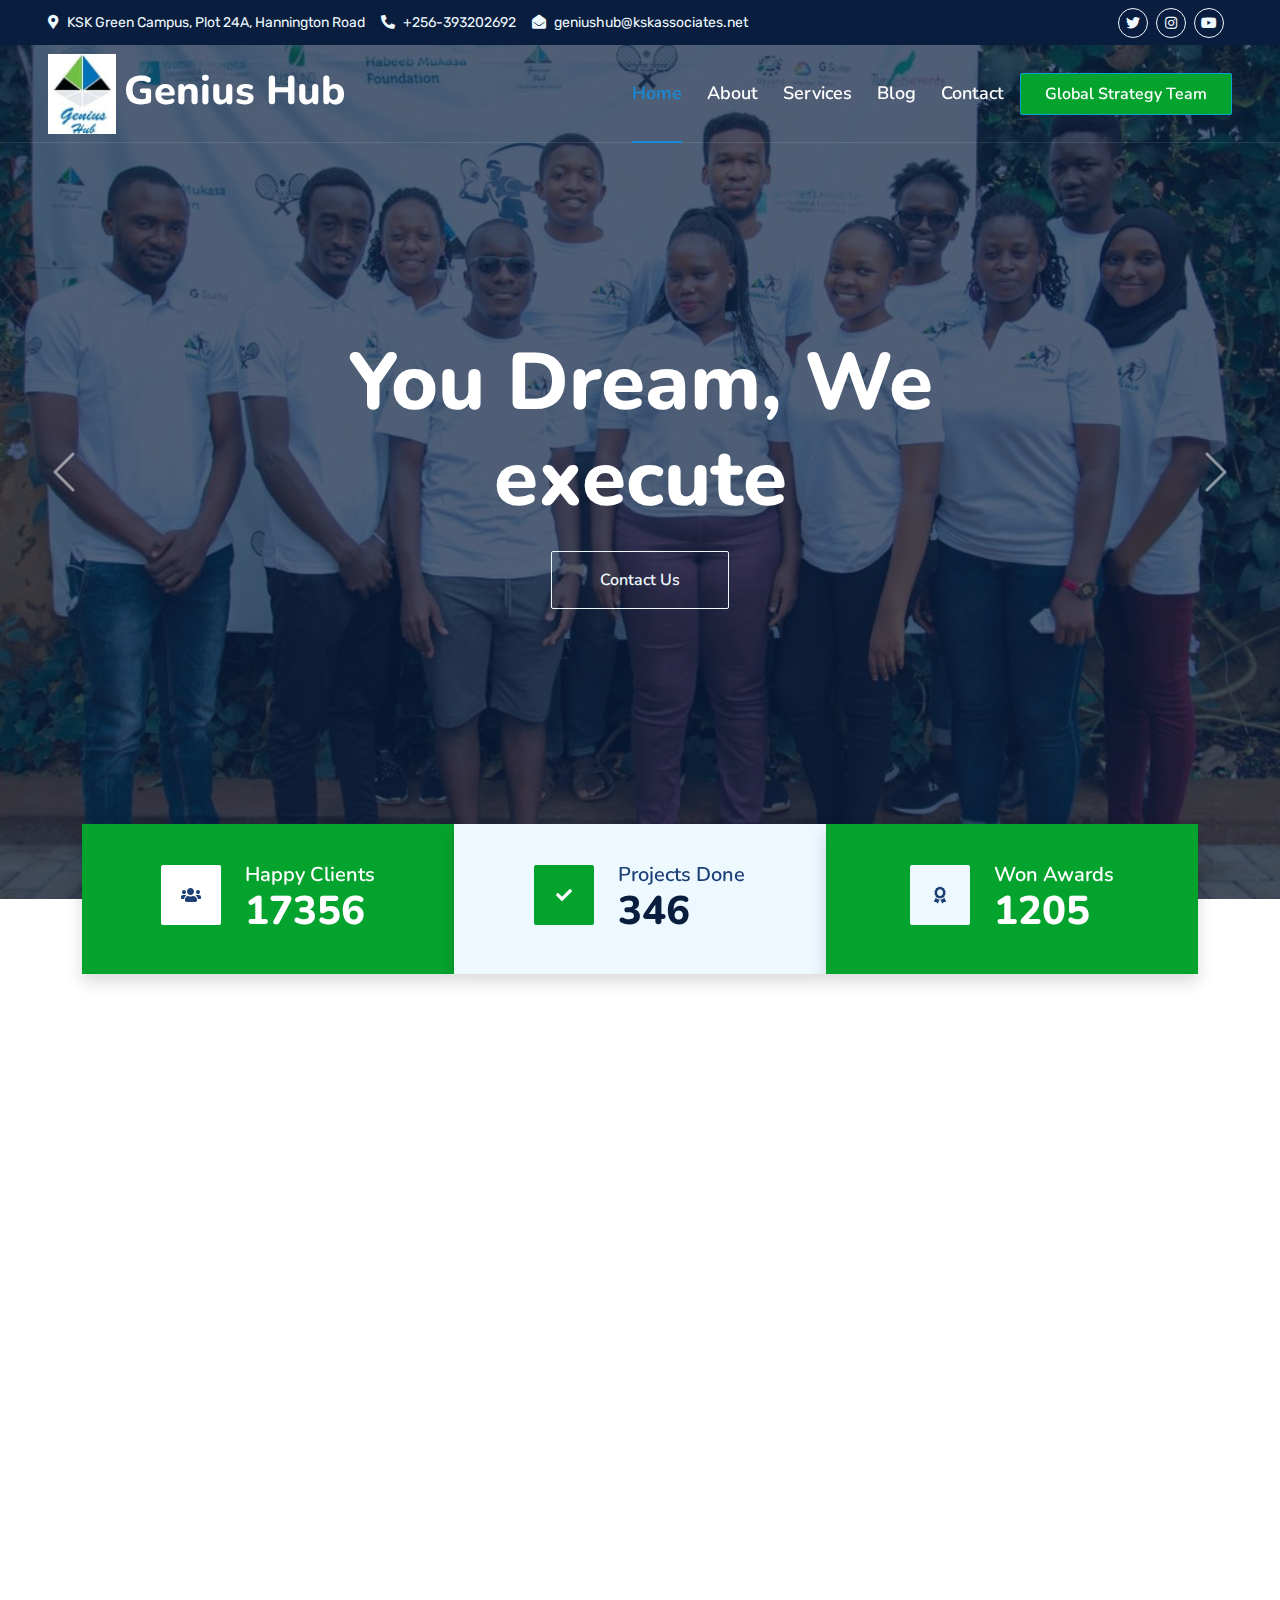
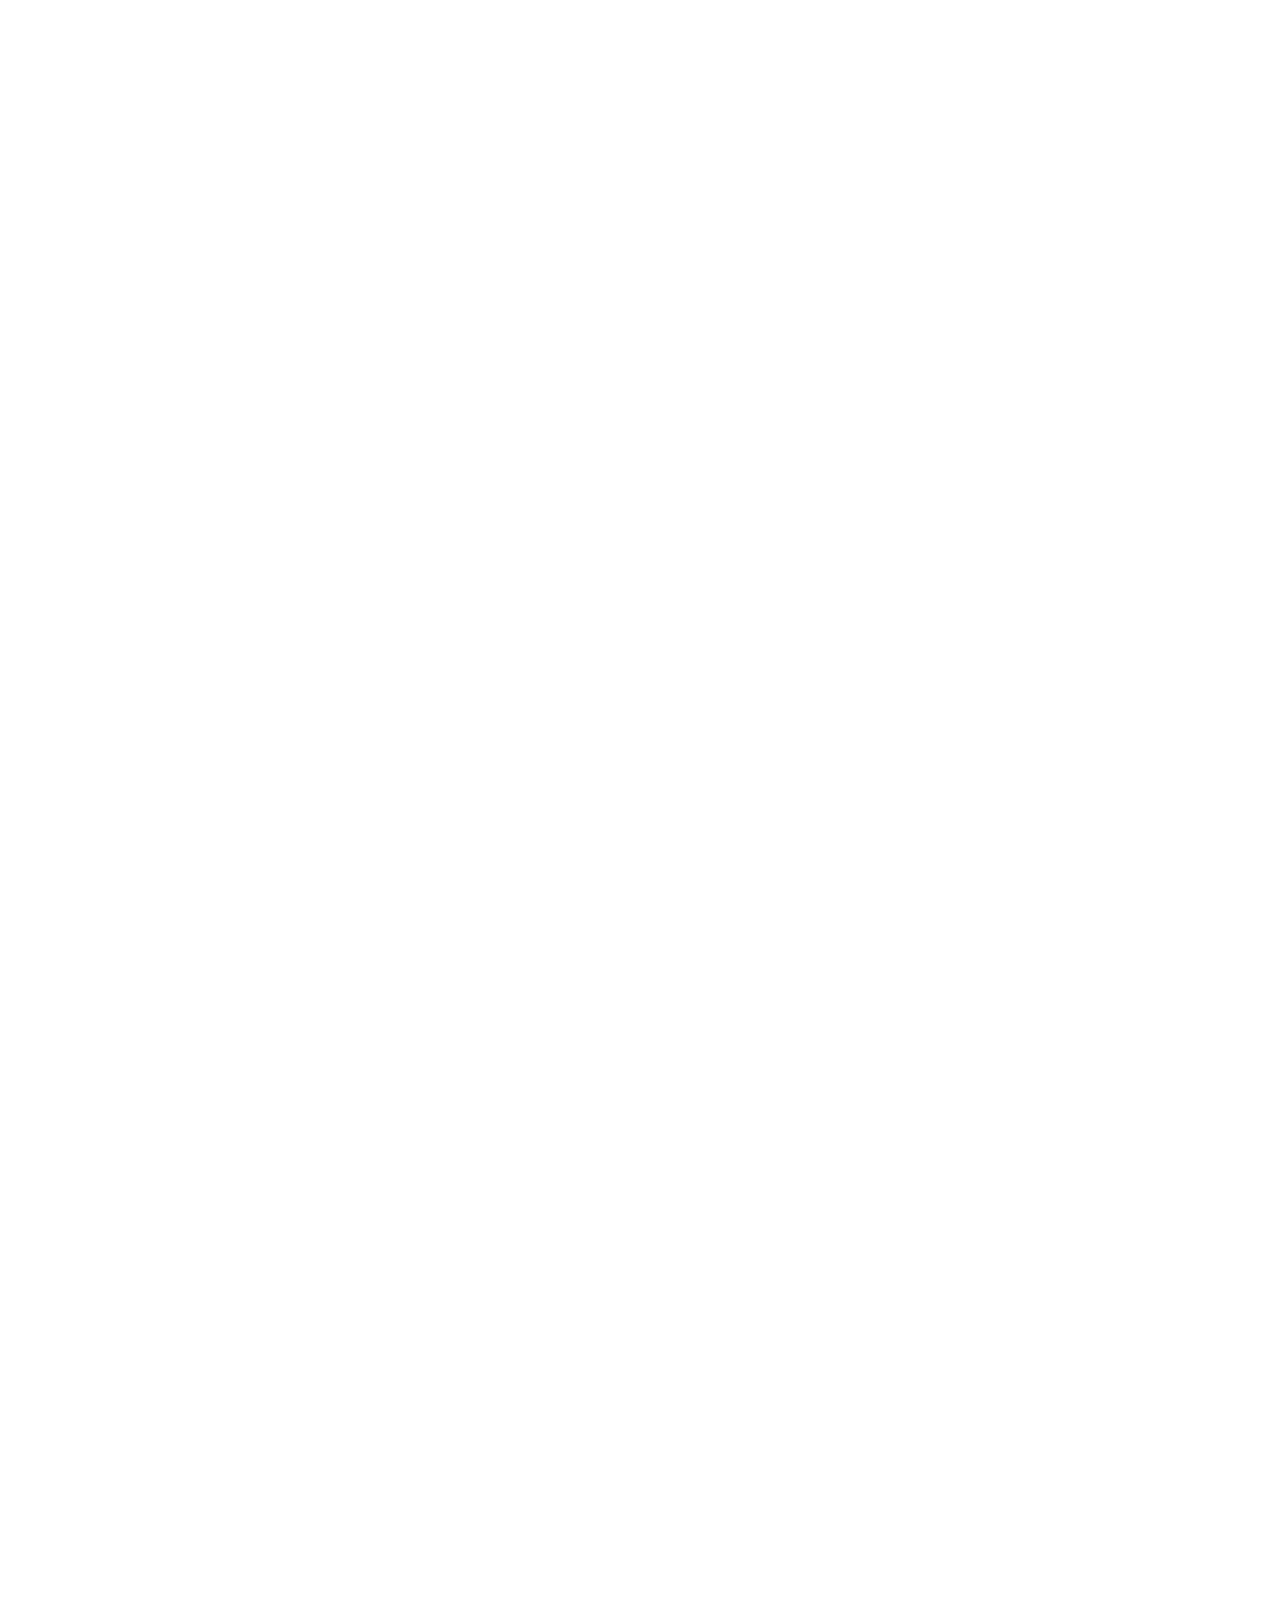
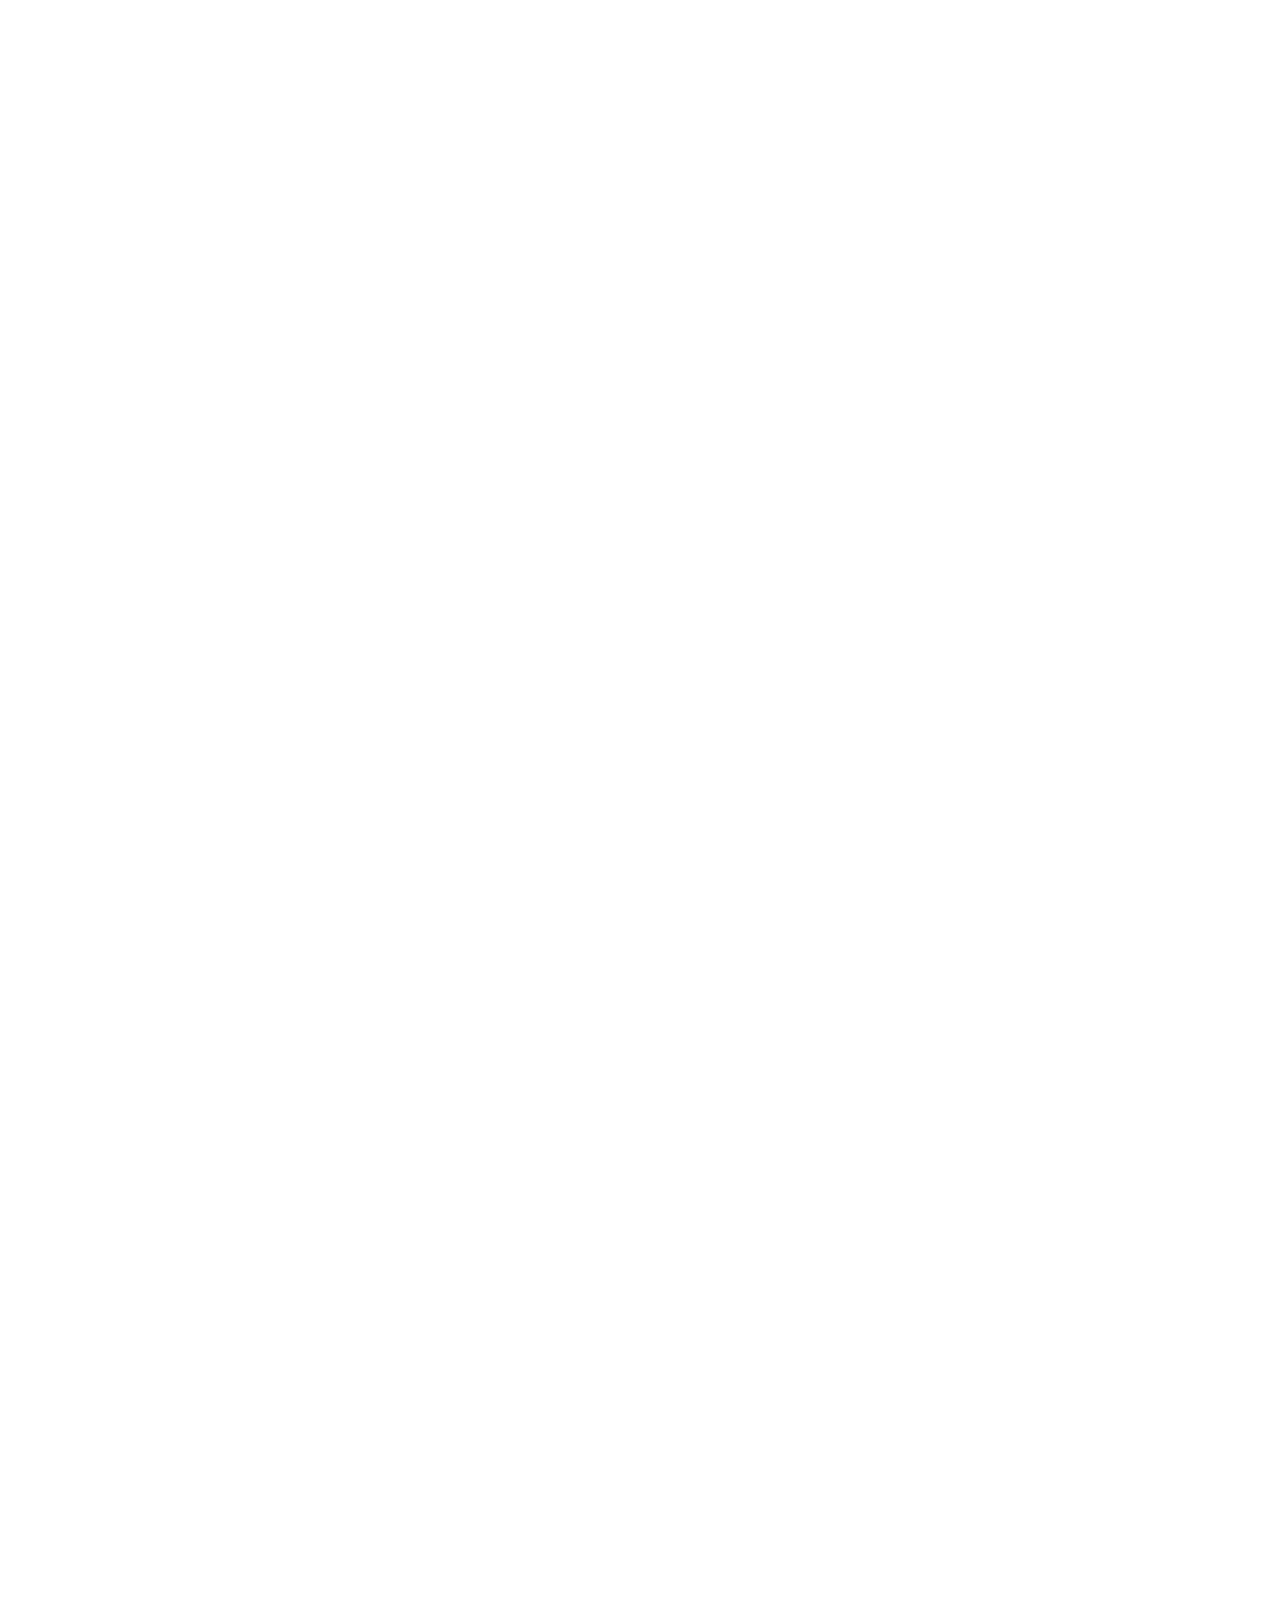
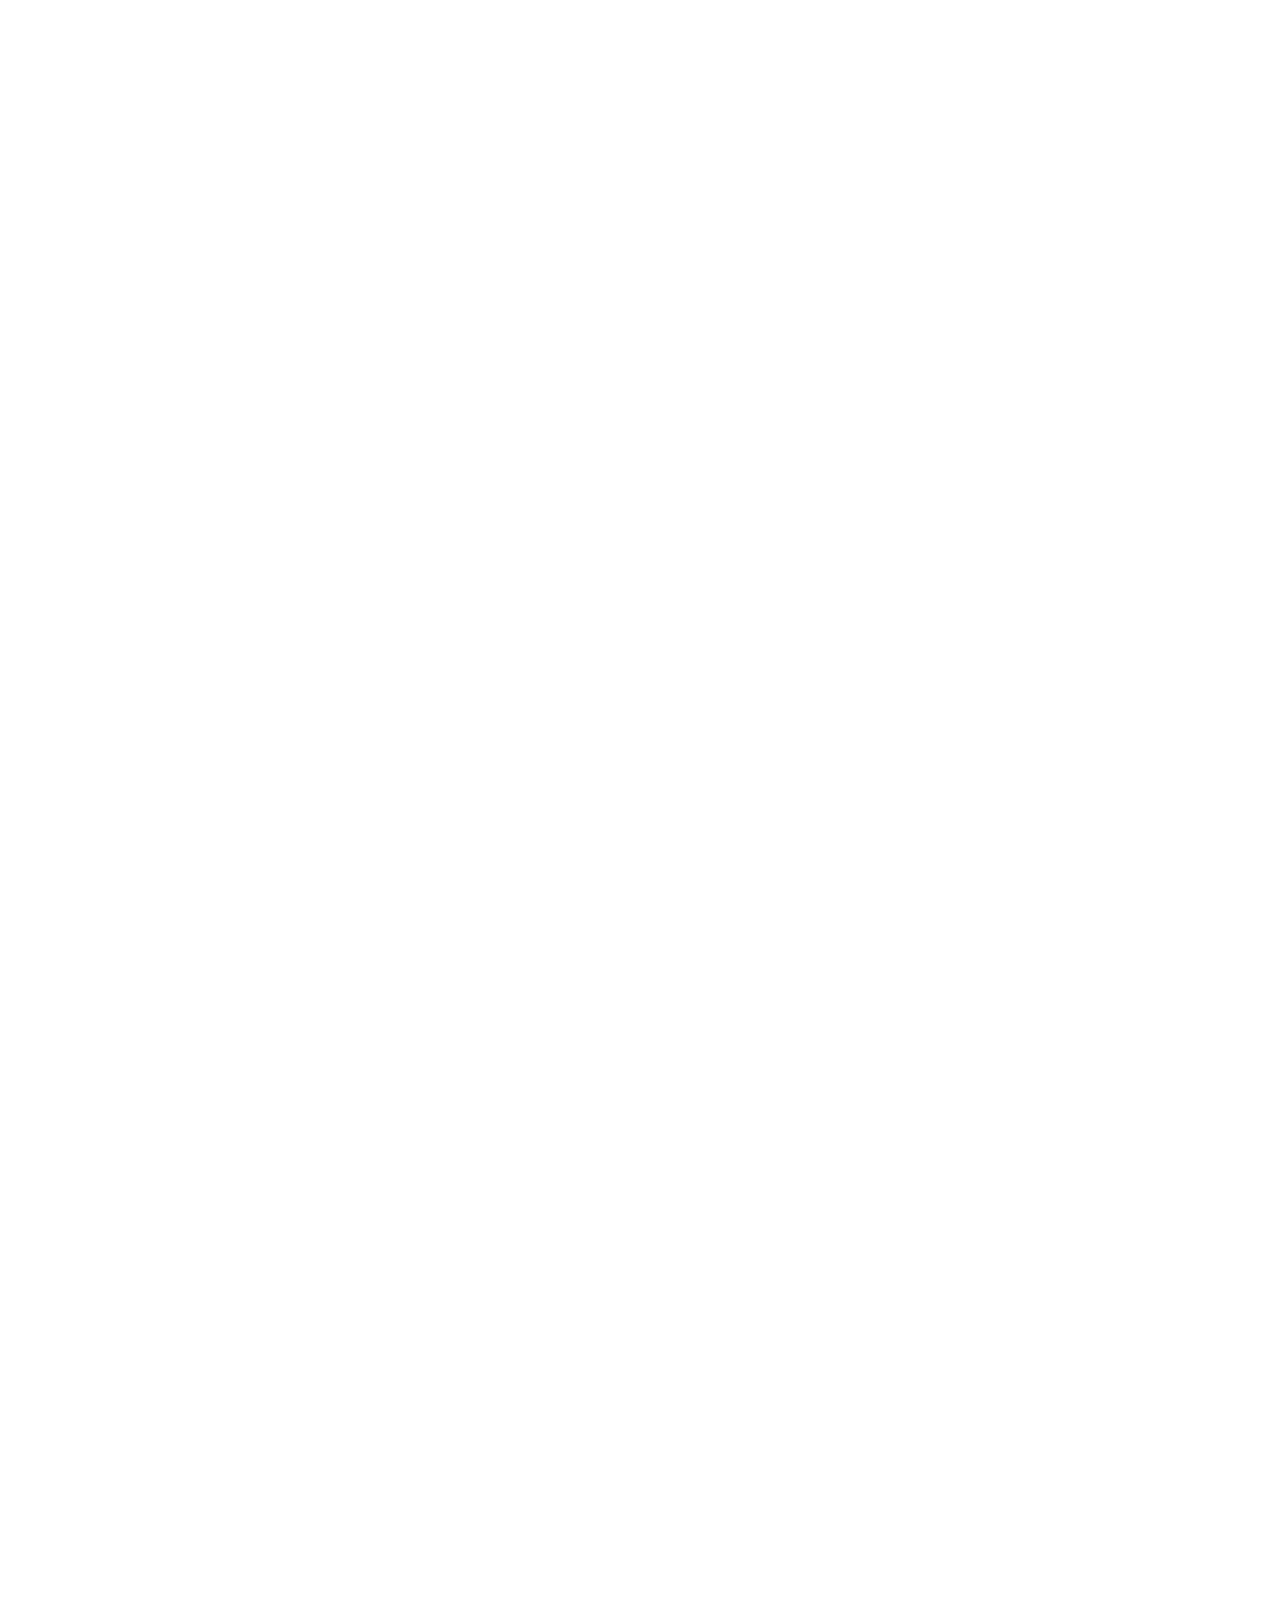
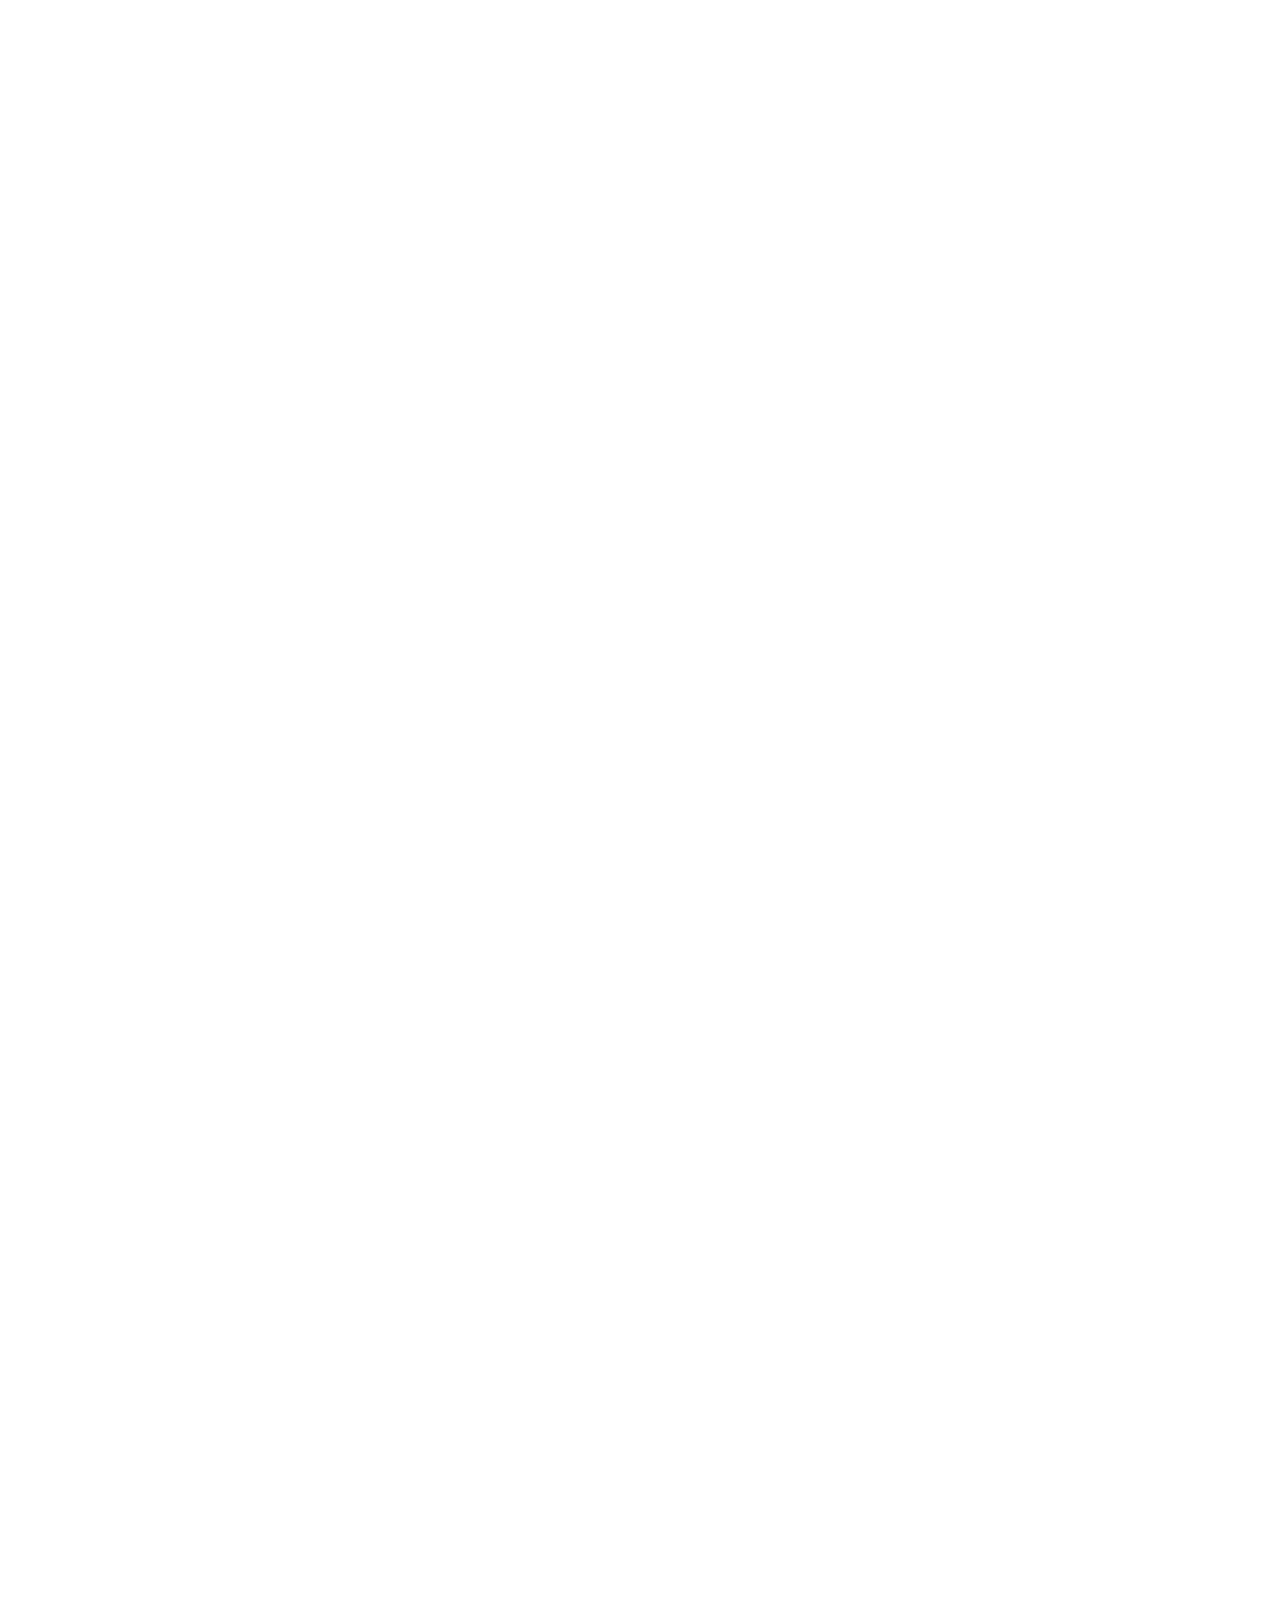
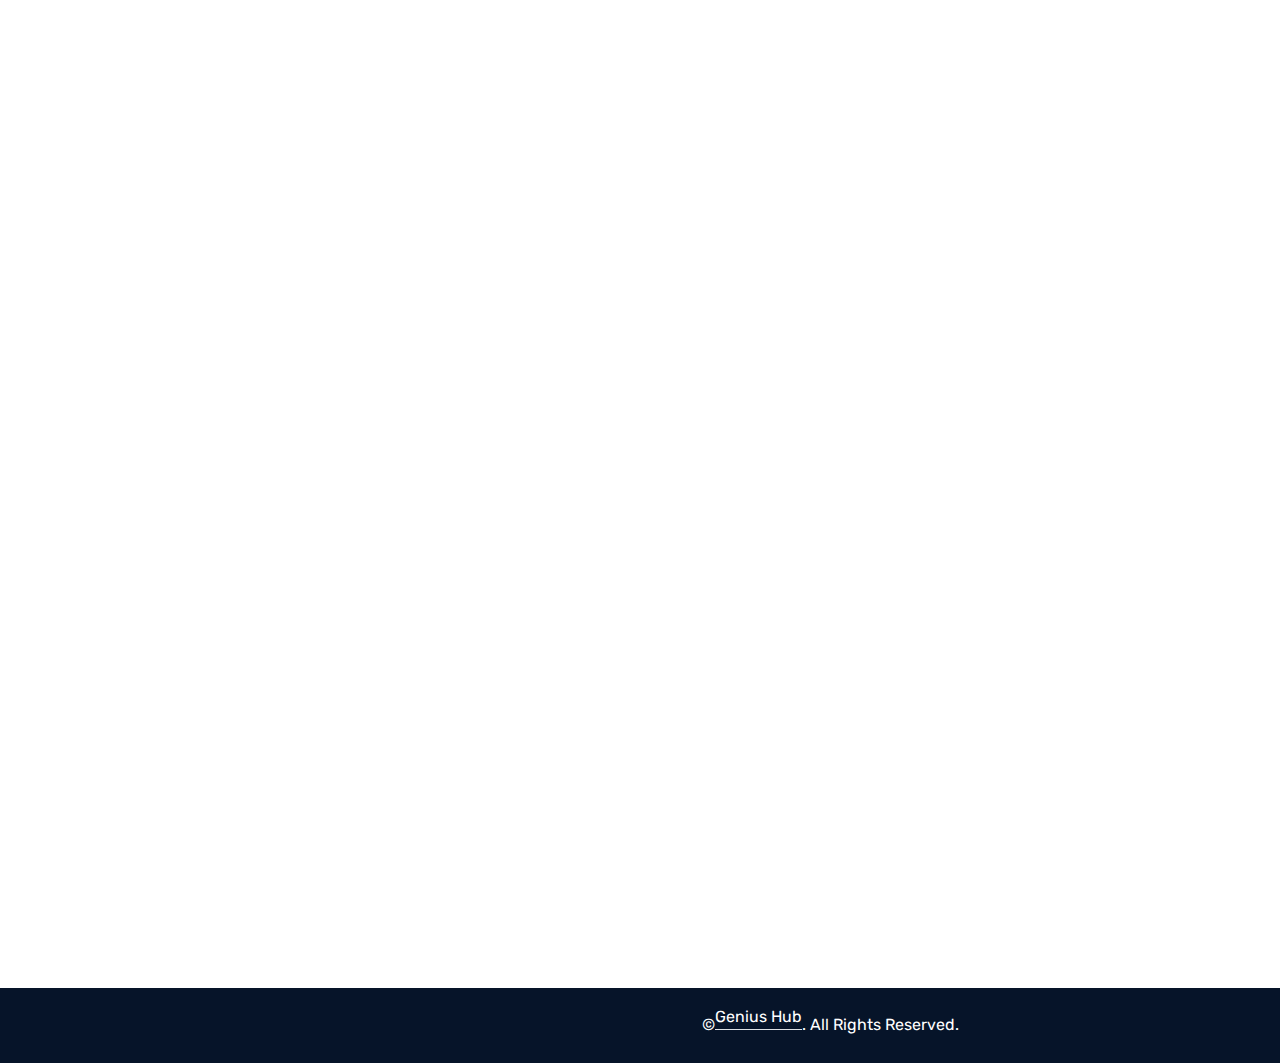
==== index.html @ ee677591 "updates" ====
<!DOCTYPE html>
<html lang="en">

<head>
    <meta charset="utf-8">
    <title>
        Genius Hub | Home
    </title>
    <meta content="width=device-width, initial-scale=1.0" name="viewport">
    <meta content="Genius Hub | Home" name="keywords">
    <meta content="Genius Hub | Home International Human Capital Solutions provider" name="description">

    <!-- Favicon -->
    <link href="img/favicon.ico" rel="icon">

    <!-- Google Web Fonts -->
    <link rel="preconnect" href="https://fonts.googleapis.com">
    <link rel="preconnect" href="https://fonts.gstatic.com" crossorigin>
    <link href="https://fonts.googleapis.com/css2?family=Nunito:wght@400;600;700;800&family=Rubik:wght@400;500;600;700&display=swap" rel="stylesheet">

    <!-- Icon Font Stylesheet -->
    <link href="https://cdnjs.cloudflare.com/ajax/libs/font-awesome/5.10.0/css/all.min.css" rel="stylesheet">
    <link href="https://cdn.jsdelivr.net/npm/bootstrap-icons@1.4.1/font/bootstrap-icons.css" rel="stylesheet">

    <!-- Libraries Stylesheet -->
    <link href="lib/owlcarousel/assets/owl.carousel.min.css" rel="stylesheet">
    <link href="lib/animate/animate.min.css" rel="stylesheet">

    <!-- Customized Bootstrap Stylesheet -->
    <link href="css/bootstrap.min.css" rel="stylesheet">

    <!-- Stylesheet -->
    <link href="css/style.css" rel="stylesheet">
</head>

<body>
    <!-- Spinner Start -->
    <div id="spinner" class="show bg-white position-fixed translate-middle w-100 vh-100 top-50 start-50 d-flex align-items-center justify-content-center">
        <div class="spinner"></div>
    </div>
    <!-- Spinner End -->


    <!-- Topbar Start -->
    <div class="container-fluid bg-dark px-5 d-none d-lg-block">
        <div class="row gx-0">
            <div class="col-lg-8 text-center text-lg-start mb-2 mb-lg-0">
                <div class="d-inline-flex align-items-center" style="height: 45px;">
                    <small class="me-3 text-light"><i class="fa fa-map-marker-alt me-2"></i>KSK Green Campus, Plot 24A, Hannington Road</small>
                    <small class="me-3 text-light"><i class="fa fa-phone-alt me-2"></i>+256-393202692</small>
                    <small class="text-light"><i class="fa fa-envelope-open me-2"></i>geniushub@kskassociates.net</small>
                </div>
            </div>
            <div class="col-lg-4 text-center text-lg-end">
                <div class="d-inline-flex align-items-center" style="height: 45px;">
                    <a class="btn btn-sm btn-outline-light btn-sm-square rounded-circle me-2" href="https://twitter.com/23ksk23?t=maTWRCgdezV9uxXnIVtJIg&s=09"><i class="fab fa-twitter fw-normal"></i></a>
                    <a class="btn btn-sm btn-outline-light btn-sm-square rounded-circle me-2" href="https://instagram.com/ksk_associates23?igshid=YmMyMTA2M2Y="><i class="fab fa-instagram fw-normal"></i></a>
                    <a class="btn btn-sm btn-outline-light btn-sm-square rounded-circle me-2" href="https://youtube.com@geniushub23"><i class="fab fa-youtube fw-normal"></i></a>
                </div>
            </div>
        </div>
    </div>
    <!-- Topbar End -->


    <!-- Navbar & Carousel Start -->
    <div class="container-fluid position-relative p-0">
        <nav class="navbar navbar-expand-lg navbar-dark px-5 py-3 py-lg-0">
            <a href="index.html" class="navbar-brand p-0">
                
                <h1 class="m-0"><img src="img/logo.jpg" alt="Genius Hub Logo" height="80" class="me-2">Genius Hub</h1>
            </a>
            <button class="navbar-toggler" type="button" data-bs-toggle="collapse" data-bs-target="#navbarCollapse">
                <span class="fa fa-bars"></span>
            </button>
            <div class="collapse navbar-collapse" id="navbarCollapse">
                <div class="navbar-nav ms-auto py-0">
                    <a href="index.html" class="nav-item nav-link active">Home</a>
                    <a href="#about-us" class="nav-item nav-link">About</a>
                    <a href="#services" class="nav-item nav-link">Services</a>
                    <a href="#blog" class="nav-item nav-link">Blog</a>
                    <a href="contact.html" class="nav-item nav-link">Contact</a>
                </div>
                <a href="team.html" class="btn btn-primary py-2 px-4 ms-3" style="background-color: #04a32e;">Global Strategy Team</a>
            </div>
        </nav>

        <div id="header-carousel" class="carousel slide carousel-fade" data-bs-ride="carousel">
            <div class="carousel-inner">
                <div class="carousel-item active">
                    <img class="w-100" src="img/photo-1.jpg" alt="Image">
                    <div class="carousel-caption d-flex flex-column align-items-center justify-content-center">
                        <div class="p-3" style="max-width: 900px;">
                            <!-- <h5 class="text-white text-uppercase mb-3 animated slideInDown">It's what we do!</h5> -->
                            <h1 class="display-1 text-white mb-md-4 animated zoomIn">You Dream, We execute</h1>
                            <!-- <a href="quote.html" class="btn btn-primary py-md-3 px-md-5 me-3 animated slideInLeft">Free Quote</a> -->
                            <a href="#job-request" class="btn btn-outline-light py-md-3 px-md-5 animated slideInRight" >Contact Us</a>
                        </div>
                    </div>
                </div>
                <div class="carousel-item">
                    <img class="w-100" src="img/photo-3.JPG" alt="Image">
                    <div class="carousel-caption d-flex flex-column align-items-center justify-content-center">
                        <div class="p-3" style="max-width: 900px;">
                            <!-- <h5 class="text-white text-uppercase mb-3 animated slideInDown">Maximize Your potential</h5> -->
                            <h1 class="display-1 text-white mb-md-4 animated zoomIn">Find Your Perfect Platform to Shine and Apply Your Skills</h1>
                            <a href="#job-request" class="btn btn-primary py-md-3 px-md-5 me-3 animated slideInLeft" style="background-color: #04a32e;">Contact Us</a>
                            <!-- <a href="" class="btn btn-outline-light py-md-3 px-md-5 animated slideInRight">Contact Us</a> -->
                        </div>
                    </div>
                </div>
            </div>
            <button class="carousel-control-prev" type="button" data-bs-target="#header-carousel"
                data-bs-slide="prev">
                <span class="carousel-control-prev-icon" aria-hidden="true"></span>
                <span class="visually-hidden">Previous</span>
            </button>
            <button class="carousel-control-next" type="button" data-bs-target="#header-carousel"
                data-bs-slide="next">
                <span class="carousel-control-next-icon" aria-hidden="true"></span>
                <span class="visually-hidden">Next</span>
            </button>
        </div>
    </div>
    <!-- Navbar & Carousel End -->

    <!-- Facts Start -->
    <div class="container-fluid facts py-5 pt-lg-0">
        <div class="container py-5 pt-lg-0">
            <div class="row gx-0">
                <div class="col-lg-4 wow zoomIn" data-wow-delay="0.1s">
                    <div class="shadow d-flex align-items-center justify-content-center p-4" style="height: 150px; background-color: #04a32e;">
                        <div class="bg-white d-flex align-items-center justify-content-center rounded mb-2" style="width: 60px; height: 60px;">
                            <i class="fa fa-users text-primary"></i>
                        </div>
                        <div class="ps-4">
                            <h5 class="text-white mb-0">Happy Clients</h5>
                            <h1 class="text-white mb-0" data-toggle="counter-up">49589</h1>
                        </div>
                    </div>
                </div>
                <div class="col-lg-4 wow zoomIn" data-wow-delay="0.3s">
                    <div class="bg-light shadow d-flex align-items-center justify-content-center p-4" style="height: 150px;">
                        <div class="d-flex align-items-center justify-content-center rounded mb-2" style="width: 60px; height: 60px; background-color: #04a32e;">
                            <i class="fa fa-check text-white"></i>
                        </div>
                        <div class="ps-4">
                            <h5 class="text-primary mb-0">Projects Done</h5>
                            <h1 class="mb-0" data-toggle="counter-up">989</h1>
                        </div>
                    </div>
                </div>
                <div class="col-lg-4 wow zoomIn" data-wow-delay="0.6s">
                    <div class="shadow d-flex align-items-center justify-content-center p-4" style="height: 150px; background-color: #04a32e;">
                        <div class="bg-light d-flex align-items-center justify-content-center rounded mb-2" style="width: 60px; height: 60px;">
                            <i class="fa fa-award text-primary"></i>
                        </div>
                        <div class="ps-4">
                            <h5 class="text-white mb-0">Won Awards</h5>
                            <h1 class="text-white mb-0" data-toggle="counter-up">3442</h1>
                        </div>
                    </div>
                </div>
            </div>
        </div>
    </div>
    <!-- Facts Start -->


    <!-- About Start -->
    <div id="about-us" class="container-fluid py-5 wow fadeInUp" data-wow-delay="0.1s">
        <div class="container py-5">
            <div class="row g-5">
                <div class="col-lg-7">
                    <div class="section-title position-relative pb-3 mb-5">
                        <h1 class="mb-0">About Us</h1>
                    </div>
                    <p class="mb-4">Genius Hub is an International Human Capital solutions provider across industries, sectors, functions, countries, nationalities and hierachies using online and offline for excellent service delivery</p>
                    <div class="row g-0 mb-3">
                        <br />
                        <br />
                        <div class="col-sm-6 wow zoomIn" data-wow-delay="0.2s">
                            <h4>Offline Solutions</h4>
                            <h5 class="mb-3"><i class="fa fa-check text-primary me-3"></i>Global Executive and Board Search</h5>
                            <h5 class="mb-3"><i class="fa fa-check text-primary me-3"></i>Interim Management</h5>
                            <h5 class="mb-3"><i class="fa fa-check text-primary me-3"></i>Contract Staffing</h5>
                            <h5 class="mb-3"><i class="fa fa-check text-primary me-3"></i>Permanent Placement</h5>
                            <h5 class="mb-3"><i class="fa fa-check text-primary me-3"></i>Talent Mapping </h5>
                            <h5 class="mb-3"><i class="fa fa-check text-primary me-3"></i>Coaching and Mentoring</h5>
                            <h5 class="mb-3"><i class="fa fa-check text-primary me-3"></i>Productivity Management and Improvement</h5>

                        </div>
                        <div class="col-sm-6 wow zoomIn" data-wow-delay="0.4s">
                            <h4>Online Solutions</h4>
                            <h5 class="mb-3"><i class="fa fa-check text-primary me-3"></i>Job Post</h5>
                            <h5 class="mb-3"><i class="fa fa-check text-primary me-3"></i>Candidate Search</h5>
                        </div>
                    </div>
                    <div class="d-flex align-items-center mb-4 wow fadeIn" data-wow-delay="0.6s">
                        <a href="tel:+256393202692" onclick="return confirm('Continue to call?')">
                        <div class="d-flex align-items-center justify-content-center rounded" style="width: 60px; height: 60px; background-color: #04a32e;">
                            <i class="fa fa-phone-alt text-white" ></i>
                        </div>
                    </a>
                        <div class="ps-4" >
                            <h5 class="mb-2">Help line</h5>
                            <h4 class="text-primary mb-0">+256-393202692</h4>
                        </div>
                    </div>
                    <a href="tel:+256393202692" class="btn btn-primary py-3 px-5 mt-3 wow zoomIn" style="background-color: #04a32e;" data-wow-delay="0.9s" onclick="return confirm('Continue to call?')">Talk to us</a>
                </div>
                <div class="col-lg-5" style="min-height: 500px;">
                    <div class="position-relative h-100">
                        <img class="position-absolute w-100 h-100 rounded wow zoomIn" data-wow-delay="0.9s" src="img/photo-1.jpg" style="object-fit: cover;">
                    </div>
                </div>
            </div>
        </div>
    </div>
    <!-- About End -->


    <!-- Features Start -->
    <div class="container-fluid py-5 wow fadeInUp" data-wow-delay="0.1s">
        <div class="container py-5">
            <div class="section-title text-center position-relative pb-3 mb-5 mx-auto" style="max-width: 600px;">
                <h5 class="fw-bold text-primary text-uppercase">Why Choose Us</h5>
                <h1 class="mb-0">We Offer the best quality services</h1>
            </div>
            <div class="row g-5">
                <div class="col-lg-4">
                    <div class="row g-5">
                        <div class="col-12 wow zoomIn" data-wow-delay="0.2s">
                            <div class="bg-primary rounded d-flex align-items-center justify-content-center mb-3" style="width: 60px; height: 60px;">
                                <i class="fa fa-cubes text-white"></i>
                            </div>
                            <h4>Multiple Services</h4>
                            <p class="mb-0">
                                Comprehensive range of offerings under single roof.
                            </p>
                            </div>
                        <div class="col-12 wow zoomIn" data-wow-delay="0.6s">
                            <div class="bg-primary rounded d-flex align-items-center justify-content-center mb-3" style="width: 60px; height: 60px;">
                                <i class="fa fa-award text-white"></i>
                            </div>
                            <h4>International  Experience</h4>
                            <p class="mb-0">We find leaders who build Winning businesses. 
                                Extensive network of international clients and
                                domain expertise across various industries, functions,
                                geographies and nationalities.
                            </p>
                        </div>
                        <div class="col-12 wow zoomIn" data-wow-delay="0.6s">
                            <div class="bg-primary rounded d-flex align-items-center justify-content-center mb-3" style="width: 60px; height: 60px;">
                                <i class="fa fa-award text-white"></i>
                            </div>
                            <h4>Systems</h4>
                            <p class="mb-0">Rare combination of systems and process orientation
                                with entrepreneurial decision making flexibility at every stage of value chain.
                                
                            </p>
                        </div>
                        <div class="col-12 wow zoomIn" data-wow-delay="0.6s">
                            <div class="bg-primary rounded d-flex align-items-center justify-content-center mb-3" style="width: 60px; height: 60px;">
                                <i class="fa fa-users text-white"></i>
                            </div>
                            <h4>People</h4>
                            <p class="mb-0">Experienced team to help clients understand opportunities and value propositions to help derive necessary information and conclude the transaction
                                efficiently.
                                
                            </p>
                        </div>
                    </div>
                </div>
                <div class="col-lg-4  wow zoomIn" data-wow-delay="0.9s" style="min-height: 350px;">
                    <div class="position-relative h-100">
                        <img class="position-absolute w-100 h-100 rounded wow zoomIn" data-wow-delay="0.1s" src="img/photo-2.jpg" style="object-fit: cover;">
                    </div>
                </div>
                <div class="col-lg-4">
                    <div class="row g-5">
                        <div class="col-12 wow zoomIn" data-wow-delay="0.4s">
                            <div class="bg-primary rounded d-flex align-items-center justify-content-center mb-3" style="width: 60px; height: 60px;">
                                <i class="fa fa-chart-pie text-white"></i>
                            </div>
                            <h4>Methodology</h4>
                            <p class="mb-0">Well trained consultants on approach and search methodology to deliver across sectors, industries, functions, levels and cultures. 
                              </p>
                        </div>
                        <div class="col-12 wow zoomIn" data-wow-delay="0.8s">
                            <div class="bg-primary rounded d-flex align-items-center justify-content-center mb-3" style="width: 60px; height: 60px;">
                                <i class="fa fa-phone-alt text-white"></i>
                            </div>
                            <h4>Management</h4>
                            <p class="mb-0">Dynamic management comprising of first-generation entrepreneurs, bringing complementary expertise into
                                the company.                                 
                             </p>
                        </div>
                        <div class="col-12 wow zoomIn" data-wow-delay="0.8s">
                            <div class="bg-primary rounded d-flex align-items-center justify-content-center mb-3" style="width: 60px; height: 60px;">
                                <i class="fa fa-shield-alt text-white"></i>
                            </div>
                            <h4>infrastructure</h4>
                            <p class="mb-0">World-class infrastructure of Genius Hub in major metro cities and business hubs also available to clients for
                                exclusive recruitment drives.
                                                                 
                             </p>
                        </div>
                        <div class="col-12 wow zoomIn" data-wow-delay="0.8s">
                            <div class="bg-primary rounded d-flex align-items-center justify-content-center mb-3" style="width: 60px; height: 60px;">
                                <i class="fa fa-phone-alt text-white"></i>
                            </div>
                            <h4>Advisory</h4>
                            <p class="mb-0">Support to client for all related services like visa, travel,
                                hotel booking etc.
                                                                 
                             </p>
                        </div>
                        <div class="col-12 wow zoomIn" data-wow-delay="0.8s">
                            <div class="bg-primary rounded d-flex align-items-center justify-content-center mb-3" style="width: 60px; height: 60px;">
                                <i class="fa fa-phone-alt text-white"></i>
                            </div>
                            <h4>Values</h4>
                            <p class="mb-0">Strong belief in Teamwork, Integrity, Agility, Excellence,
                                Innovation.                                 
                             </p>
                        </div>
                    </div>
                </div>
            </div>
           
        </div>
    </div>
    <!-- Features Start -->


    <!-- Service Start -->
    <div id="services" class="container-fluid py-5 wow fadeInUp" data-wow-delay="0.1s">
        <div class="container py-5">
            <div class="section-title text-center position-relative pb-3 mb-5 mx-auto" style="max-width: 600px;">
               <h1 class="mb-0">Our End-to-End Solutions</h1>
            </div>
            <div class="row g-5">
                <h5 class="fw-bold text-primary text-uppercase">For Individuals</h5>

                <div class="col-lg-4 col-md-6 wow zoomIn" data-wow-delay="0.3s">
                    <div class="service-item bg-light rounded d-flex flex-column align-items-center justify-content-center text-center">
                        <div class="service-icon">
                            <i class="fa fa-search text-white"></i>
                        </div>
                        <h4 class="mb-3">Job search</h4>
                        <p class="m-0">Search for International Jobs posted by companies and Consultants across the globe</p>
                    </div>
                </div>
                <div class="col-lg-4 col-md-6 wow zoomIn" data-wow-delay="0.6s">
                    <div class="service-item bg-light rounded d-flex flex-column align-items-center justify-content-center text-center">
                        <div class="service-icon">
                            <i class="fa fa-search text-white"></i>
                        </div>
                        <h4 class="mb-3">Company Search</h4>
                        <p class="m-0">Search companies across the world and be more informed</p>
                    </div>
                </div>
                <div class="col-lg-4 col-md-6 wow zoomIn" data-wow-delay="0.9s">
                    <div class="service-item bg-light rounded d-flex flex-column align-items-center justify-content-center text-center">
                        <div class="service-icon">
                            <i class="fa fa-users-cog text-white"></i>
                        </div>
                        <h4 class="mb-3">Profile</h4>
                        <p class="m-0">Create your personal profile (video profile), which can be viewed and searched by other users</p>
                    </div>
                </div>
                <div class="col-lg-4 col-md-6 wow zoomIn" data-wow-delay="0.6s">
                    <div class="service-item bg-light rounded d-flex flex-column align-items-center justify-content-center text-center">
                        <div class="service-icon">
                            <i class="fa fa-phone-alt text-white"></i>
                        </div>
                        <h4 class="mb-3">Network</h4>
                        <p class="m-0">You can search members with desired Professional interest and build your network</p>
                
                    </div>
                </div>
            </div>
            <div class="row g-5">
                <br>
                <br>
                <h5 class="fw-bold text-primary text-uppercase">For Companies</h5>

                <div class="col-lg-4 col-md-6 wow zoomIn" data-wow-delay="0.3s">
                    <div class="service-item bg-light rounded d-flex flex-column align-items-center justify-content-center text-center">
                        <div class="service-icon">
                            <i class="fa fa-search text-white"></i>
                        </div>
                        <h4 class="mb-3">Company Profile</h4>
                        <p class="m-0">Companies can create their Professional page for information to all users</p>
                    </div>
                </div>
                <div class="col-lg-4 col-md-6 wow zoomIn" data-wow-delay="0.6s">
                    <div class="service-item bg-light rounded d-flex flex-column align-items-center justify-content-center text-center">
                        <div class="service-icon">
                            <i class="fa fa-search text-white"></i>
                        </div>
                        <h4 class="mb-3">Job Post</h4>
                        <p class="m-0">Companies can Post Jobs and get applications from members.

                        </p>
                    </div>
                </div>
                <div class="col-lg-4 col-md-6 wow zoomIn" data-wow-delay="0.9s">
                    <div class="service-item bg-light rounded d-flex flex-column align-items-center justify-content-center text-center">
                        <div class="service-icon">
                            <i class="fa fa-users-cog text-white"></i>
                        </div>
                        <h4 class="mb-3">Direct Reach</h4>
                        <p class="m-0">Companies can search candidates and contact them directly for job opportunities.</p>
                    </div>
                </div>
                <div class="col-lg-4 col-md-6 wow zoomIn" data-wow-delay="0.6s">
                    <div class="service-item bg-light rounded d-flex flex-column align-items-center justify-content-center text-center">
                        <div class="service-icon">
                            <i class="fa fa-phone-alt text-white"></i>
                        </div>
                        <h4 class="mb-3">Video Profile</h4>
                        <p class="m-0">Get access to candidate’s Video profile and reduce your interview cost drastically</p>
                        <a class="btn btn-lg btn-primary rounded" href="">
                            <i class="bi bi-arrow-right"></i>
                        </a>
                    </div>
                </div>
            </div>
        </div>
    </div>
    <!-- Service End -->


   <!-- Job Request start -->
    <div id="job-request" class="container-fluid py-5 wow fadeInUp" data-wow-delay="0.1s">
        <div class="container py-5">
            <div class="row g-5">
                <div class="col-lg-7">
                    <div class="section-title position-relative pb-3 mb-5">
                        <h5 class="fw-bold text-primary text-uppercase">Job Request</h5>
                        <h1 class="mb-0">Need to send in Your request?</h1>
                    </div>
                    <div class="row gx-3">
                        <div class="col-sm-6 wow zoomIn" data-wow-delay="0.2s">
                            <h5 class="mb-4"><i class="fa fa-reply text-primary me-3"></i>Reply within 24 hours</h5>
                        </div>
                        <div class="col-sm-6 wow zoomIn" data-wow-delay="0.4s">
                            <h5 class="mb-4"><i class="fa fa-phone-alt text-primary me-3"></i>24 hrs telephone support</h5>
                        </div>
                    </div>
                    <p class="mb-4">
                        Your dream job is waiting for you, and the first step to achieving it is by sending in your job request. Don't let fear or doubt hold you back from pursuing your passions and reaching your full potential. Whether you're looking to jump-start your career, switch industries, or simply find a job that aligns with your values, sending in that job request is the first step towards success.
                    </p>
                    <div class="d-flex align-items-center mt-2 wow zoomIn" data-wow-delay="0.6s">
                        <a href="tel:+256393202692" onclick="return confirm('Continue to call?')">
                            <div class="d-flex align-items-center justify-content-center rounded" style="width: 60px; height: 60px; background-color: #04a32e;"">
                            <i class="text-secondary fa fa-phone-alt text-white"></i>
                        </div>
                        </a>
                        <div class="ps-4">
                            <h5 class="mb-2 ">Call to ask any question</h5>
                            <h4 class="mb-0" style="color: #04a32e;">+256-393202692</h4>
                        </div>
                    </div>
                </div>
                <div class="col-lg-5">
                    <div class="bg-primary rounded h-100 d-flex align-items-center p-5 wow zoomIn" data-wow-delay="0.9s">
                        <form id="contact-form">
                            <div class="row g-3">
                                <div class="col-12">
                                    <select class="form-select bg-light border-0" id="job" name="job" style="height: 55px;" required>
                                        <option selected>Job</option>
                                        <option value="Accountant">Accountant</option>
                                        <option value="Human Resource">Human Resource</option>
                                        <option value="Audit Manager">Audit manager</option>
                                        <option value="Secretary">Secretary</option>
                                        <option value="Other">Other</option>
                                    </select>
                                    <div id="custom-job-field-index" style="display: none;">                                
                                        <input type="text" id="custorm-job" name="job" class="form-control bg-light border-0" placeholder="Enter specific job:" style="height: 55px;" required>   
                                    </div>
                                </div> 
                                <div class="col-xl-12">
                                    <input type="text" id="name" name="name" class="form-control bg-light border-0" placeholder="Your Name" style="height: 55px;" required>
                                </div>
                                <div class="col-12">
                                    <input type="email" id="email" name="email" class="form-control bg-light border-0" placeholder="Your Email" style="height: 55px;" required>
                                </div>
                                <div class="col-12">
                                    <input type="text" id="phone" name="phone" class="form-control bg-light border-0" placeholder="Mobile phone" style="height: 55px;" required>
                                </div>
                                <div class="col-12">
                                    <textarea class="form-control bg-light border-0" id="bio" name="bio" rows="3" placeholder="Your bio" required></textarea>
                                </div>
                                <!-- <div class="col-12">
                                    <input type="file" id="file" name="cv" class="form-control bg-light border-0" placeholder="" style="height: 55px;">
                                </div> -->
                                <div class="col-12">
                                    <button class="btn btn-dark w-100 py-3" id="submit-btn" type="submit">Submit</button>
                                </div>
                            </div>
                        </form>
                    </div>
                </div>
            </div>
        </div>
    </div>
    <!-- ob Request End -->

<!-- Support team -->
    <div class="container-fluid py-5 wow fadeInUp" data-wow-delay="0.1s">
        <div class="container py-5">
            <div class="section-title text-center position-relative pb-3 mb-5 mx-auto" style="max-width: 600px;">
                <h5 class="fw-bold text-primary text-uppercase"></h5>
                <h1 class="mb-0">Support Team</h1>
            </div>
            <div class="row g-5 owl-carousel wow fadeInUp mx-auto" data-wow-delay="0.6s">
                <div class="col-lg-6 wow slideInUp" data-wow-delay="0.6s">
                    <div class="team-item bg-light rounded overflow-hidden">
                        <div class="team-img position-relative overflow-hidden">
                            <img class="img-fluid w-100" src="img/hr.jpg" alt="Aron Godfrey Ojee">
                        </div>
                        <div class="text-center py-4">  
                            <small class="me-3"> <a href="tel:+256775009095" onclick="return confirm('Continue to call Aron Ojee Geofrey?')"> <i class="fa fa-phone-alt text-primary me-2"></i></a>+256775009095</small>
                            <small> <a href="tel:+256755024399"onclick="return confirm('Continue to call Aron Ojee Geofrey?')"><i class="fa fa-phone-alt text-primary me-2"></i></a>+256755024399</small>

                            <h4 class="text-primary">Aron Ojee Geoffrey </h4>
                            <h5 class="text-uppercase m-0">Human Resource Manager</h5>
                            <blockquote class="callout quote EN"> <p class="quote text-primary d-inline-block mx-3">I am convinced that nothing we do is more important than hiring and developing people.</p></blockquote>
                        
                        </div>
                    </div>
                </div>
                <div class="col-lg-6 wow slideInUp" data-wow-delay="0.3s">
                    <div class="team-item bg-light rounded overflow-hidden">
                      <div class="team-img position-relative overflow-hidden">
                        <img class="img-fluid w-100" src="img/lisa.jpg" alt="Lisa Nabila">
                      </div>
                      <div class="text-center py-4 d-flex flex-column justify-content-center align-items-center">
                        <small class="me-3"> <a href="tel:+25639631" onclick="return confirm('Continue to call Lisa Nabila?')"> <i class="fa fa-phone-alt text-primary me-2"></i></a>+256639631</small>
                        <small> <a href="tel:+25675642" onclick="return confirm('Continue to call Lisa Nabila?')"><i class="fa fa-phone-alt text-primary me-2"></i></a>+256786642</small>
                        <h4 class="text-primary">Lisa Nabilah</h4>
                        <h5 class="text-uppercase m-0">human resource executive assistant</h5>                       
                         <blockquote class="quote EN"><p class="quote text-primary">You get one chance to make a good first impression, and yours may be in the hands of the receptionist.</p></blockquote>
                      </div>
                    </div>
                  </div>
                  
            </div>
        </div>
    </div>
    <!--support Team End -->

    <!-- Blog start -->
    <div id="blog" class="container-fluid py-5 wow fadeInUp" data-wow-delay="0.1s">
        <div class="container py-5">
            <div class="section-title text-center position-relative pb-3 mb-5 mx-auto" style="max-width: 600px;">
                <h5 class="fw-bold text-primary text-uppercase">Latest Blog</h5>
                <h1 class="mb-0">Read The Latest Articles from Our Blog Post</h1>
            </div>
            <div class="row g-5 mx-auto">
                <div class="col-lg-6 wow slideInUp" data-wow-delay="0.3s">
                    <div class="blog-item bg-light rounded overflow-hidden">
                        <div class="blog-img position-relative overflow-hidden">
                            <img class="img-fluid" src="img/business.jpeg" alt="">
                            <a class="position-absolute top-0 start-0 bg-primary text-white rounded-end mt-5 py-2 px-4" href="">Business</a>
                        </div>
                        <div class="p-4">
                            <div class="d-flex mb-3">
                                <small class="me-3"><i class="far fa-user text-primary me-2"></i>Fayed Kiggundu</small>
                                <small><i class="far fa-calendar-alt text-primary me-2"></i>Wed, Feb 22, 2023 at 11:39</small>
                            </div>
                            <h4 class="mb-3">Choosing the right business</h4>
                            <p>
                                It's a known fact that money was ranked the most sought-aspect in life,according to the
                                International Consensus of Statistics back in 2022 , beating both happiness and poverty.
                                With that in mind,it's absolutely ideal ti know what to do with your attained money.Keeping it
                                safe is by far the first step advisable when undertaking monetary safety measures.
                                This is where banks and other financial institutions come in hand,to give professional
                                consultation on cash-management.
                                Various companies offer these services but it's however an individual's task to find the best
                                one, because whoever you choose to trust will determine how well you preserve that money
                                you've sought out.</p>
                            <!-- <a class="text-uppercase" href="">Read More <i class="bi bi-arrow-right"></i></a> -->
                        </div>
                    </div>
                </div>
                <div class="col-lg-6 wow slideInUp" data-wow-delay="0.6s">
                    <div class="blog-item bg-light rounded overflow-hidden">
                        <div class="blog-img position-relative overflow-hidden">
                            <img class="img-fluid" src="img/world-2.jpeg" alt="">
                            <a class="position-absolute top-0 start-0 bg-primary text-white rounded-end mt-5 py-2 px-4" href="">Social</a>
                        </div>
                        <div class="p-4">
                            <div class="d-flex mb-3">
                                <small class="me-3"><i class="far fa-user text-primary me-2"></i>Fayed Kiggundu</small>
                                <small><i class="far fa-calendar-alt text-primary me-2"></i>Wed, Feb 22, 2023 at 11:39</small>
                            </div>
                            <h4 class="mb-3">A better world</h4>
                            <p>With the whole world having to combat problems such as climate change, war , poverty , and
                                other bizarre social-troubles, it's important to ensure that we try to surround ourselves with
                                positivity and ecstasy.
                                It's crucial to improve our relations with other people.
                                After all, if aliens were to invade Earth,it would be up to the whole world to come together
                                regardless of previous hatred, misunderstandings and enmity.
                                Each time you are near a fellow human being, say hello,
                                say yes more often (of course with caution) and learn to be more open because such insecurity
                                creates a dark cloud of limitation that hinders opportunities which hinder change and I'm turn
                                prevent progress.
                                Just to quote Justin Bieber's song,'Let it go,' he says that you should let go of things you cannot
                                control.</p>
                            <!-- <a class="text-uppercase" href="">Read More <i class="bi bi-arrow-right"></i></a> -->
                        </div>
                    </div>
                </div>
                <!-- <div class="col-lg-4 wow slideInUp" data-wow-delay="0.6s">
                    <div class="blog-item bg-light rounded overflow-hidden">
                      <div class="blog-img position-relative overflow-hidden">
                        <img class="img-fluid" src="img/blog-2.jpg" alt="">
                        <a class="position-absolute top-0 start-0 bg-primary text-white rounded-end mt-5 py-2 px-4" href="#">Web Design</a>
                      </div>
                      <div class="p-4">
                        <div class="d-flex mb-3">
                          <small class="me-3"><i class="far fa-user text-primary me-2"></i>John Doe</small>
                          <small><i class="far fa-calendar-alt text-primary me-2"></i>01 Jan, 2045</small>
                        </div>
                        <h4 class="mb-3">How to build a website</h4>
                        <p class="short-description">Dolor et eos labore stet justo sed est sed sed sed dolor stet amet</p>
                        <p class="full-description d-none">Lorem ipsum dolor sit amet, consectetur adipiscing elit. Morbi rutrum dui nec ex ultricies, ac rhoncus velit ultrices. Suspendisse et laoreet ante, vel sagittis tortor. Sed sodales justo sit amet ex sodales, sed posuere felis volutpat. Quisque ac venenatis tellus. Aenean volutpat congue dolor id aliquet. Praesent pellentesque gravida tortor, nec placerat nulla venenatis vitae. Fusce condimentum odio vel ipsum ultricies, ac mollis turpis fringilla. Etiam eleifend mi eget ligula pharetra lacinia. Proin tristique urna euismod nunc malesuada, vel consectetur turpis imperdiet. Nullam eu nibh non magna porttitor ultrices a non quam. Vestibulum ante ipsum primis in faucibus orci luctus et ultrices posuere cubilia curae; Sed tristique, nisl a bibendum lacinia, nulla magna lobortis eros, eu sodales sapien nunc non nibh. Vestibulum vulputate metus eget elit congue, ac posuere lectus pharetra.</p>
                        <a class="text-uppercase read-more" href="#">Read More <i class="bi bi-arrow-right"></i></a>
                      </div>
                    </div>
                  </div> -->        
            </div>
        </div>
    </div> 


    <!-- Companies -->
    <!-- <div class="container-fluid py-5 wow fadeInUp" data-wow-delay="0.1s">
        <div class="container py-5 mb-5">
            <div class="bg-white">
                <div class="owl-carousel vendor-carousel">
                    <img src="img/China.png" alt="">
                    <img src="img/company-1.jpg" alt="">
                    <img src="img/Mavid-pharmaceuticals.jpg" alt="">
                    <img src="img/MMAKS-advocates.png" alt="">
                    <img src="img/Riders.jpg" alt="">
                    <img src="img/Stella.png" alt="">
                    <img src="img/radio-1-and-2.jpg" alt="">
                    <img src="img/Vienna.jpg" alt="">
                    <img src="img/Village-mall.png" alt="">
                    <img src="img/King-Solomon.png" alt="">
                    <img src="img/Kasirye-and-Byaruhanga.jpg" alt="">
                    <img src="img/Kabojja-int-school.jpg" alt="">
                    <img src="img/Guardian.jpg" alt="">      
                </div>
            </div>
        </div>
    </div> -->
    <!-- Companies End -->
    

    <!-- Footer Start -->
    <div class="container-fluid bg-dark text-light mt-5 wow fadeInUp" data-wow-delay="0.1s">
        <div class="container">
            <div class="row gx-5">
                <div class="col-lg-4 col-md-6 footer-about">
                    <div class="d-flex flex-column align-items-center justify-content-center text-center h-100 bg-primary p-4">
                        <a href="index.html" class="navbar-brand">
                            <h1 class="m-0 text-white"><img src="img/logo.jpg" alt="Genius Hub Logo" height="50" class="me-2">Genius Hub</h1>
                        </a>
                        <p class="mt-3 mb-4">Sign Up to our News Letter to be the first to receive opportunities</p>
                        <form action="">
                            <div class="input-group">
                                <input type="text" class="form-control border-white p-3" placeholder="Your Email">
                                <button class="btn btn-dark" disabled>Sign Up</button>
                            </div>
                        </form>
                    </div>
                </div>
                <div class="col-lg-8 col-md-6">
                    <div class="row gx-5">
                        <div class="d-inline-flex align-items-center" style="height: 45px;">
                            <small class="me-3 text-light"><i class="fa fa-map-marker-alt me-2"></i>KSK Green Campus, Plot 24A, Hannington Road</small>
                            <small class="me-3 text-light"><i class="fa fa-phone-alt me-2"></i>+256-393202692</small>
                            <small class="text-light"><i class="fa fa-envelope-open me-2"></i>geniushub@kskassociates.net</small>
                        </div>
                        <div class="col-lg-4 col-md-12 pt-5 mb-5">
                            <div class="section-title section-title-sm position-relative pb-3 mb-4">
                                <h3 class="text-light mb-0">Get In Touch</h3>
                            </div>
                            <div class="d-flex mb-2">
                                <i class="bi bi-geo-alt text-primary me-2"></i>
                                <p class="mb-0">KSK Green Campus, Plot 24A, Hannington Road</p>
                            </div>
                            <div class="d-flex mb-2">
                                <i class="bi bi-envelope-open text-primary me-2"></i>
                                <p class="mb-0">geniushub@kskassociates.net</p>
                            </div>
                            <div class="d-flex mb-2">
                                <i class="bi bi-telephone text-primary me-2"></i>
                                <p class="mb-0">+256-393202692</p>
                            </div>
                            <div class="d-flex mt-4">
          
                    <a class="btn btn-sm btn-outline-light btn-sm-square rounded-circle me-2" href="https://twitter.com/23ksk23?t=maTWRCgdezV9uxXnIVtJIg&s=09"><i class="fab fa-twitter fw-normal"></i></a>
                    <a class="btn btn-sm btn-outline-light btn-sm-square rounded-circle me-2" href="https://instagram.com/ksk_associates23?igshid=YmMyMTA2M2Y="><i class="fab fa-instagram fw-normal"></i></a>
                    <a class="btn btn-sm btn-outline-light btn-sm-square rounded-circle me-2" href="https://youtube.com@geniushub23"><i class="fab fa-youtube fw-normal"></i></a>
                            </div>
                        </div>
                        <div class="col-lg-4 col-md-12 pt-0 pt-lg-5 mb-5">
                            <div class="section-title section-title-sm position-relative pb-3 mb-4">
                                <h3 class="text-light mb-0">Quick Links</h3>
                            </div>
                            <div class="link-animated d-flex flex-column justify-content-start">
                                <a class="text-light mb-2" href="#"><i class="bi bi-arrow-right text-primary me-2"></i>Home</a>
                                <a class="text-light mb-2" href="#about-us"><i class="bi bi-arrow-right text-primary me-2"></i>About Us</a>
                                <a class="text-light mb-2" href="#services"><i class="bi bi-arrow-right text-primary me-2"></i>Our Services</a>
                                <a class="text-light mb-2" href="team.html"><i class="bi bi-arrow-right text-primary me-2"></i>Global Strategy Team</a>
                                <a class="text-light mb-2" href="#blog"><i class="bi bi-arrow-right text-primary me-2"></i>Blog</a>
                                <a class="text-light" href="contact.html"><i class="bi bi-arrow-right text-primary me-2"></i>Contact Us</a>
                            </div>
                        </div>
                        <div class="col-lg-4 col-md-12 pt-0 pt-lg-5 mb-5">
                            <div class="section-title section-title-sm position-relative pb-3 mb-4">
                                <h3 class="text-light mb-0">Popular Links</h3>
                            </div>
                            <div class="link-animated d-flex flex-column justify-content-start">
                                <a class="text-light mb-2" href="index.html"><i class="bi bi-arrow-right text-primary me-2"></i>Home</a>
                                <a class="text-light mb-2" href="about-us"><i class="bi bi-arrow-right text-primary me-2"></i>About Us</a>
                                <a class="text-light mb-2" href="#services"><i class="bi bi-arrow-right text-primary me-2"></i>Our Services</a>
                                <a class="text-light mb-2" href="team.html"><i class="bi bi-arrow-right text-primary me-2"></i>Global Strategy Team</a>
                                <a class="text-light mb-2" href="#blog"><i class="bi bi-arrow-right text-primary me-2"></i>Latest Blog</a>
                                <a class="text-light" href="contact.html"><i class="bi bi-arrow-right text-primary me-2"></i>Contact Us</a>
                            </div>
                        </div>
                    </div>
                </div>
            </div>
        </div>
    </div>
    <div class="container-fluid text-white" style="background: #061429;">
        <div class="container text-center">
            <div class="row justify-content-end">
                <div class="col-lg-8 col-md-6">
                    <div class="d-flex align-items-center justify-content-center" style="height: 75px;">
                        <p class="mb-0">&copy; <p class="text-white border-bottom" >Genius Hub</p>. All Rights Reserved.  
						</p>
                    </div>
                </div>
            </div>
        </div>
    </div>
    <!-- Footer End -->


    <!-- Back to Top -->
    <a href="#" class="btn btn-lg btn-primary btn-lg-square rounded back-to-top" style="background-color: #04a32e;"><i class="bi bi-arrow-up"></i></a>


    <!-- JavaScript Libraries -->
    <script src="https://code.jquery.com/jquery-3.4.1.min.js"></script>
    <script src="https://cdn.jsdelivr.net/npm/bootstrap@5.0.0/dist/js/bootstrap.bundle.min.js"></script>
    <script src="lib/wow/wow.min.js"></script>
    <script src="lib/easing/easing.min.js"></script>
    <script src="lib/waypoints/waypoints.min.js"></script>
    <script src="lib/counterup/counterup.min.js"></script>
    <script src="lib/owlcarousel/owl.carousel.min.js"></script>
    <script src="https://cdn.emailjs.com/sdk/2.3.2/email.min.js"></script>

  
    <script src="js/main.js"></script>
    <script src="js/mail.js"></script>
    <script>
        document.getElementById("job").addEventListener("change", function() {
            var customJobField = document.getElementById("custom-job-field-index");
            if (this.value == "Other") {
                customJobField.style.display = "block";
            } else {
                customJobField.style.display = "none";
            }
        });
    </script>

</body>

</html>
---- css/style.css ----
/********** CSS **********/
:root {
    --primary: #168bda;
    --secondary: #0dc43d;
    --light: #EEF9FF;
    --dark: #21c01c;
}


/*** Spinner ***/
.spinner {
    width: 40px;
    height: 40px;
    background: var(--primary);
    margin: 100px auto;
    -webkit-animation: sk-rotateplane 1.2s infinite ease-in-out;
    animation: sk-rotateplane 1.2s infinite ease-in-out;
}

.submit-spinner {
    border: 4px solid rgba(214, 206, 206, 0.1);
    border-left-color: rgb(239, 245, 248);
    border-radius: 50%;
    width: 24px;
    height: 24px;
    animation: spin 1s linear infinite;
    margin-right: 8px;
  }
  
  @keyframes spin {
    to { transform: rotate(360deg); }
  }
  

@-webkit-keyframes sk-rotateplane {
    0% {
        -webkit-transform: perspective(120px)
    }
    50% {
        -webkit-transform: perspective(120px) rotateY(180deg)
    }
    100% {
        -webkit-transform: perspective(120px) rotateY(180deg) rotateX(180deg)
    }
}

@keyframes sk-rotateplane {
    0% {
        transform: perspective(120px) rotateX(0deg) rotateY(0deg);
        -webkit-transform: perspective(120px) rotateX(0deg) rotateY(0deg)
    }
    50% {
        transform: perspective(120px) rotateX(-180.1deg) rotateY(0deg);
        -webkit-transform: perspective(120px) rotateX(-180.1deg) rotateY(0deg)
    }
    100% {
        transform: perspective(120px) rotateX(-180deg) rotateY(-179.9deg);
        -webkit-transform: perspective(120px) rotateX(-180deg) rotateY(-179.9deg);
    }
}

#spinner {
    opacity: 0;
    visibility: hidden;
    transition: opacity .5s ease-out, visibility 0s linear .5s;
    z-index: 99999;
}

#spinner.show {
    transition: opacity .5s ease-out, visibility 0s linear 0s;
    visibility: visible;
    opacity: 1;
}

/** Quotes **/
/* .quote-first::after {
    content: open-quote;
    font-size: 2.5em;
  }

  .quote-second::before {
    content: close-quote;
    font-size: 2.5em;
  }

  .quote-container {
    display: flex;
    align-items: center;
    justify-content: center;
    margin: 1rem 0;
  } */
  /* .blockquote {
    padding: 40px 60px 20px;
    position: relative;
}
.blockquote p {
    /* font-family: "Utopia-italic"; */
    /* font-size: 35px; */
    /*font-weight: 700px;
    text-align: center;
} */

/*blockquote p::before {
    content: "\f095"; 
    font-family: FontAwesome;
   display: inline-block;
   padding-right: 6px;
   vertical-align: middle;
  font-size: 180px;
 }*/

/* .blockquote:before {
  position: absolute;
  font-family: 'FontAwesome';
  top: 0;
  
  content:open-quote;
  font-size: 6.0em;
  color: rgba(0,0,0,0.2);
   
} */

/* .blockquote::after {
    content: "";
    top: 20px;
    left: 50%;
    margin-left: -100px;
    position: absolute;
    border-bottom: 3px solid #0079bf;
    height: 3px;
    width: 200px;
} */

blockquote.quote {
    position: relative; 
    text-align: center;
    padding: 1rem 1.2rem;
    width: 80%; 
    color: #484748;
    margin: 1rem auto 2rem;
}

blockquote.EN {
    background:
    linear-gradient(to right, #039be5 4px, transparent 4px) 0 100%,
    linear-gradient(to left, #039be5 4px, transparent 4px) 100% 0,
    linear-gradient(to bottom, #039be5 4px, transparent 4px) 100% 0,
    linear-gradient(to top, #039be5 4px, transparent 4px) 0 100%;
    background-repeat: no-repeat;
    background-size: 20px 20px;
}



/* @import url(https://fonts.googleapis.com/css?family=Open+Sans:400italic); */
.otro-blockquote{
  font-size: 0.6em;
  width:90%;
  margin:5px auto;
  font-style:italic;
  color: var(--primary);
  padding:1.2em 5px 1.2em 15px;
  border-left:8px solid var(--primary) ;
  line-height:1.0;
  position: relative;
  /* background:#EDEDED; */
}

.otro-blockquote::before{
  font-family:Arial;
  content: "\201C";
  color:var(--primary);
  font-size:3.5em;
  position: absolute;
  left: 5px;
  top:5px;
}

.otro-blockquote::after{
  content: '';
}

.otro-blockquote span{
  display:block;
  /* color:#333333; */
  font-style: normal;
  font-weight: bold;
  margin-top:1em;
}
/*** Heading ***/
h1,
h2,
.fw-bold {
    font-weight: 800 !important;
}

h3,
h4,
.fw-semi-bold {
    font-weight: 700 !important;
}

h5,
h6,
.fw-medium {
    font-weight: 600 !important;
}


/*** Button ***/
.btn {
    font-family: 'Nunito', sans-serif;
    font-weight: 600;
    transition: .5s;
}

.btn-primary,
.btn-secondary {
    color: #FFFFFF;
    box-shadow: inset 0 0 0 50px transparent;
}

.btn-primary:hover {
    box-shadow: inset 0 0 0 0 var(--primary);
}

.btn-secondary:hover {
    box-shadow: inset 0 0 0 0 var(--secondary);
}

.btn-square {
    width: 36px;
    height: 36px;
}

.btn-sm-square {
    width: 30px;
    height: 30px;
}

.btn-lg-square {
    width: 48px;
    height: 48px;
}

.btn-square,
.btn-sm-square,
.btn-lg-square {
    padding-left: 0;
    padding-right: 0;
    text-align: center;
}


/*** Navbar ***/
.navbar-dark .navbar-nav .nav-link {
    font-family: 'Nunito', sans-serif;
    position: relative;
    margin-left: 25px;
    padding: 35px 0;
    color: #FFFFFF;
    font-size: 18px;
    font-weight: 600;
    outline: none;
    transition: .5s;
}

.sticky-top.navbar-dark .navbar-nav .nav-link {
    padding: 20px 0;
    color: var(--dark);
}

.navbar-dark .navbar-nav .nav-link:hover,
.navbar-dark .navbar-nav .nav-link.active {
    color: var(--primary);
}

.navbar-dark .navbar-brand h1 {
    color: #FFFFFF;
}

.navbar-dark .navbar-toggler {
    color: var(--primary) !important;
    border-color: var(--primary) !important;
}

@media (max-width: 991.98px) {
    .sticky-top.navbar-dark {
        position: relative;
        background: #FFFFFF;
    }

    .navbar-dark .navbar-nav .nav-link,
    .navbar-dark .navbar-nav .nav-link.show,
    .sticky-top.navbar-dark .navbar-nav .nav-link {
        padding: 10px 0;
        color: var(--dark);
    }

    .navbar-dark .navbar-brand h1 {
        color: var(--primary);
    }
}

@media (min-width: 992px) {
    .navbar-dark {
        position: absolute;
        width: 100%;
        top: 0;
        left: 0;
        border-bottom: 1px solid rgba(256, 256, 256, .1);
        z-index: 999;
    }
    
    .sticky-top.navbar-dark {
        position: fixed;
        background: #FFFFFF;
    }

    .navbar-dark .navbar-nav .nav-link::before {
        position: absolute;
        content: "";
        width: 0;
        height: 2px;
        bottom: -1px;
        left: 50%;
        background: var(--primary);
        transition: .5s;
    }

    .navbar-dark .navbar-nav .nav-link:hover::before,
    .navbar-dark .navbar-nav .nav-link.active::before {
        width: 100%;
        left: 0;
    }

    .navbar-dark .navbar-nav .nav-link.nav-contact::before {
        display: none;
    }

    .sticky-top.navbar-dark .navbar-brand h1 {
        color: var(--primary);
    }
}


/*** Carousel ***/
.carousel-caption {
    top: 0;
    left: 0;
    right: 0;
    bottom: 0;
    background: rgba(9, 30, 62, .7);
    z-index: 1;
}

@media (max-width: 576px) {
    .carousel-caption h5 {
        font-size: 14px;
        font-weight: 500 !important;
    }

    .carousel-caption h1 {
        font-size: 30px;
        font-weight: 600 !important;
    }
}

.carousel-control-prev,
.carousel-control-next {
    width: 10%;
}

.carousel-control-prev-icon,
.carousel-control-next-icon {
    width: 3rem;
    height: 3rem;
}


/*** Section Title ***/
.section-title::before {
    position: absolute;
    content: "";
    width: 150px;
    height: 5px;
    left: 0;
    bottom: 0;
    background: var(--primary);
    border-radius: 2px;
}

.section-title.text-center::before {
    left: 50%;
    margin-left: -75px;
}

.section-title.section-title-sm::before {
    width: 90px;
    height: 3px;
}

.section-title::after {
    position: absolute;
    content: "";
    width: 6px;
    height: 5px;
    bottom: 0px;
    background: #FFFFFF;
    -webkit-animation: section-title-run 5s infinite linear;
    animation: section-title-run 5s infinite linear;
}

.section-title.section-title-sm::after {
    width: 4px;
    height: 3px;
}

.section-title.text-center::after {
    -webkit-animation: section-title-run-center 5s infinite linear;
    animation: section-title-run-center 5s infinite linear;
}

.section-title.section-title-sm::after {
    -webkit-animation: section-title-run-sm 5s infinite linear;
    animation: section-title-run-sm 5s infinite linear;
}

@-webkit-keyframes section-title-run {
    0% {left: 0; } 50% { left : 145px; } 100% { left: 0; }
}

@-webkit-keyframes section-title-run-center {
    0% { left: 50%; margin-left: -75px; } 50% { left : 50%; margin-left: 45px; } 100% { left: 50%; margin-left: -75px; }
}

@-webkit-keyframes section-title-run-sm {
    0% {left: 0; } 50% { left : 85px; } 100% { left: 0; }
}


/*** Service ***/
.service-item {
    position: relative;
    height: 300px;
    padding: 0 30px;
    transition: .5s;
}

.service-item .service-icon {
    margin-bottom: 30px;
    width: 60px;
    height: 60px;
    display: flex;
    align-items: center;
    justify-content: center;
    background: var(--primary);
    border-radius: 2px;
    transform: rotate(-45deg);
}

.service-item .service-icon i {
    transform: rotate(45deg);
}

.service-item a.btn {
    position: absolute;
    width: 60px;
    bottom: -48px;
    left: 50%;
    margin-left: -30px;
    opacity: 0;
}

.service-item:hover a.btn {
    bottom: -24px;
    opacity: 1;
}


/*** Testimonial ***/
.testimonial-carousel .owl-dots {
    margin-top: 15px;
    display: flex;
    align-items: flex-end;
    justify-content: center;
}

.testimonial-carousel .owl-dot {
    position: relative;
    display: inline-block;
    margin: 0 5px;
    width: 15px;
    height: 15px;
    background: #DDDDDD;
    border-radius: 2px;
    transition: .5s;
}

.testimonial-carousel .owl-dot.active {
    width: 30px;
    background: var(--primary);
}

.testimonial-carousel .owl-item.center {
    position: relative;
    z-index: 1;
}

.testimonial-carousel .owl-item .testimonial-item {
    transition: .5s;
}

.testimonial-carousel .owl-item.center .testimonial-item {
    background: #FFFFFF !important;
    box-shadow: 0 0 30px #DDDDDD;
}


/*** Team ***/
.team-item {
    transition: .5s;
}

.team-social {
    position: absolute;
    width: 100%;
    height: 100%;
    top: 0;
    left: 0;
    display: flex;
    align-items: center;
    justify-content: center;
    transition: .5s;
}

.team-social a.btn {
    position: relative;
    margin: 0 3px;
    margin-top: 100px;
    opacity: 0;
}

.team-item:hover {
    box-shadow: 0 0 30px #DDDDDD;
}

.team-item:hover .team-social {
    background: rgba(9, 30, 62, .7);
}

.team-item:hover .team-social a.btn:first-child {
    opacity: 1;
    margin-top: 0;
    transition: .3s 0s;
}

.team-item:hover .team-social a.btn:nth-child(2) {
    opacity: 1;
    margin-top: 0;
    transition: .3s .05s;
}

.team-item:hover .team-social a.btn:nth-child(3) {
    opacity: 1;
    margin-top: 0;
    transition: .3s .1s;
}

.team-item:hover .team-social a.btn:nth-child(4) {
    opacity: 1;
    margin-top: 0;
    transition: .3s .15s;
}

.team-img {
    height: 300;
    overflow: hidden;
}
.team-item .team-img img,
.blog-item .blog-img img  {
    transition: .5s;
}

.team-item:hover .team-img img,
.blog-item:hover .blog-img img {
    transform: scale(1.15);
}


/*** Miscellaneous ***/
@media (min-width: 991.98px) {
    .facts {
        position: relative;
        margin-top: -75px;
        z-index: 1;
    }
}

.back-to-top {
    position: fixed;
    display: none;
    right: 45px;
    bottom: 45px;
    z-index: 99;
}

.bg-header {
    background: linear-gradient(rgba(9, 30, 62, .7), rgba(9, 30, 62, .7)), url(../img/carousel-1.jpg) center center no-repeat;
    background-size: cover;
}

.link-animated a {
    transition: .5s;
}

.link-animated a:hover {
    padding-left: 10px;
}

@media (min-width: 767.98px) {
    .footer-about {
        margin-bottom: -75px;
    }
}
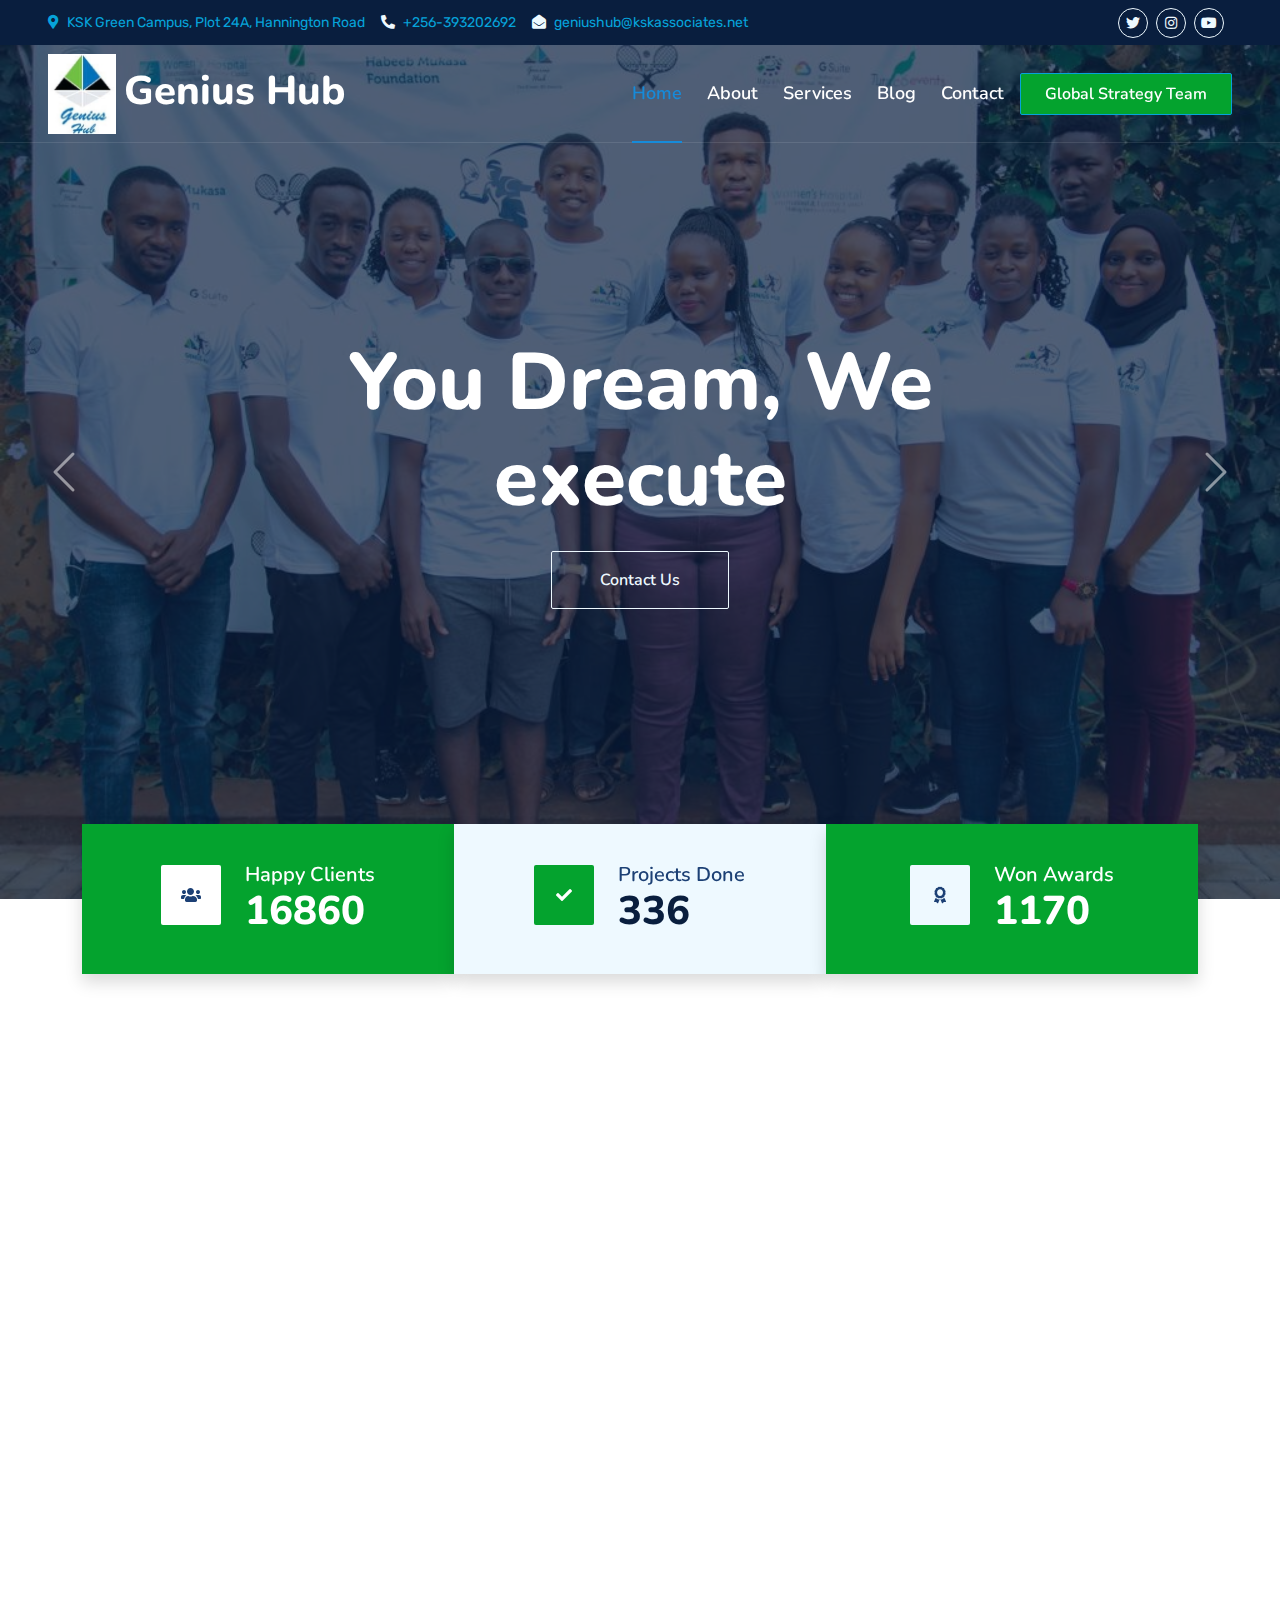
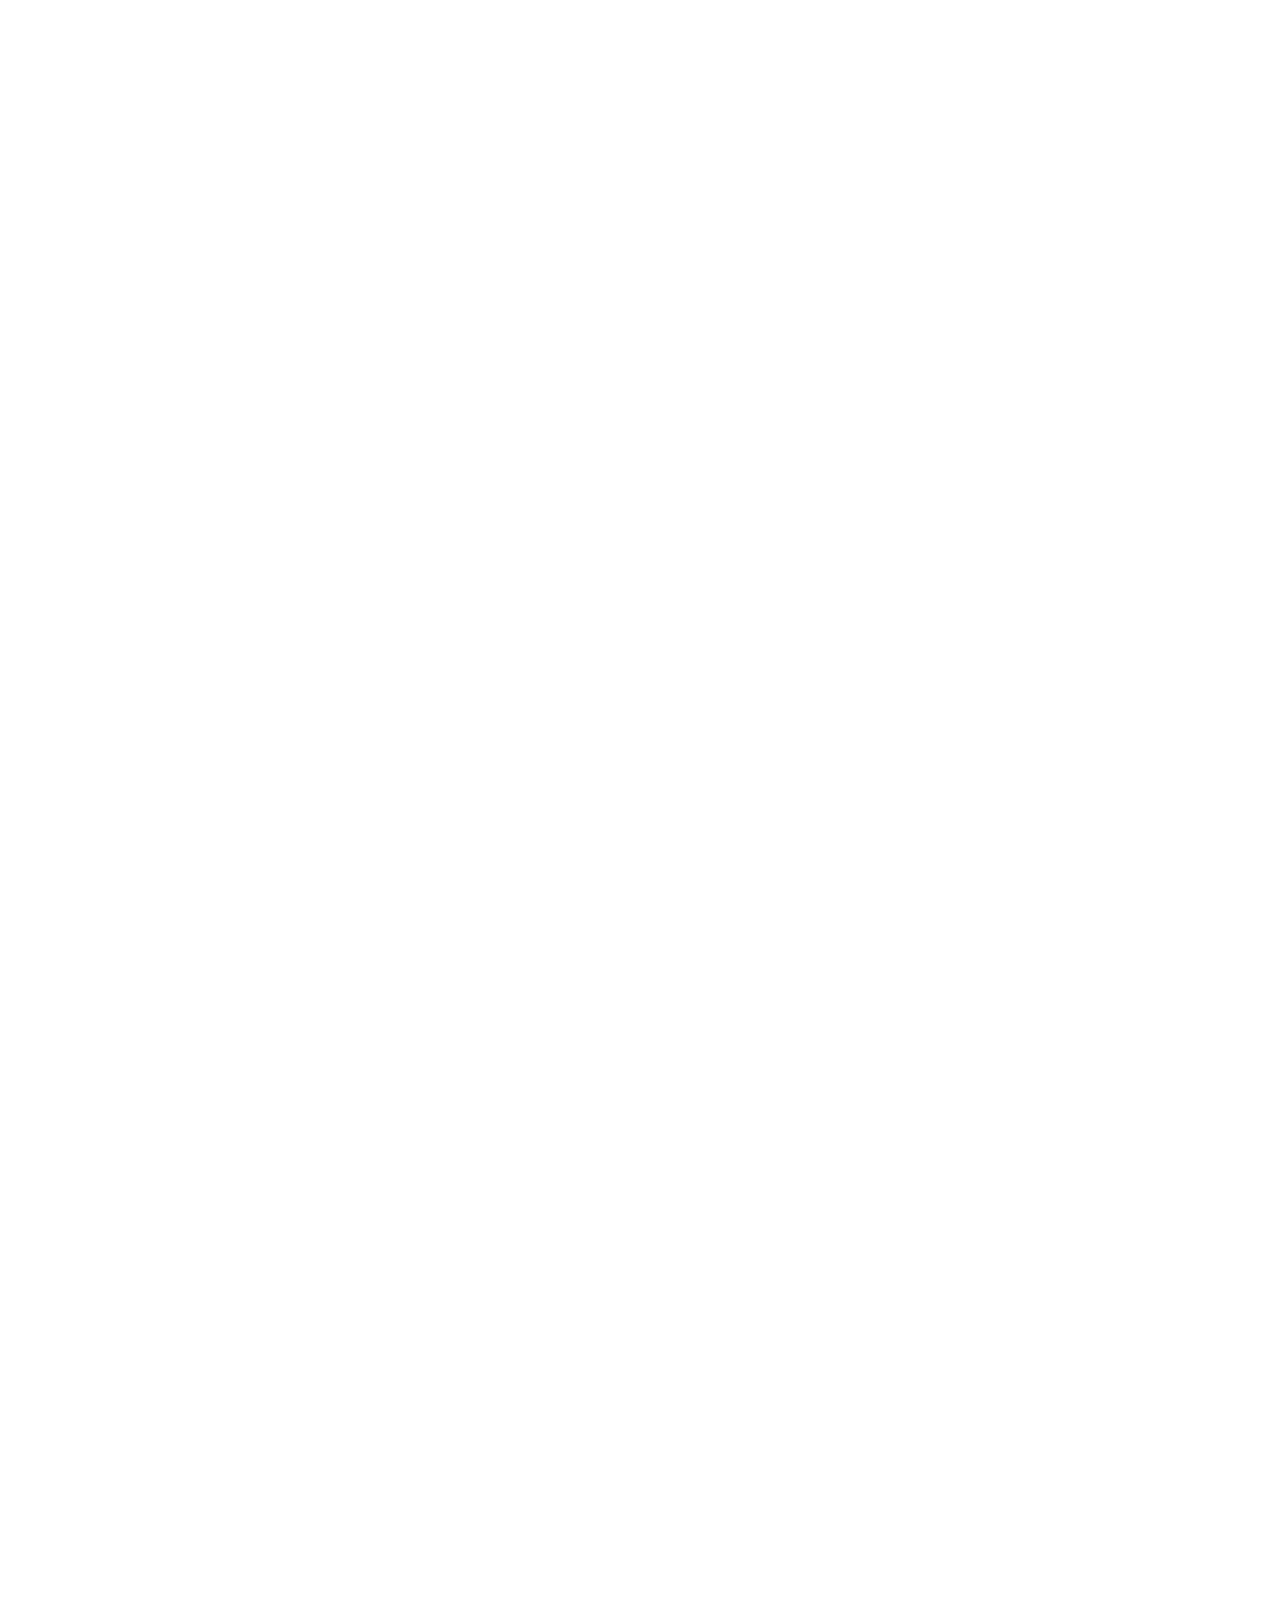
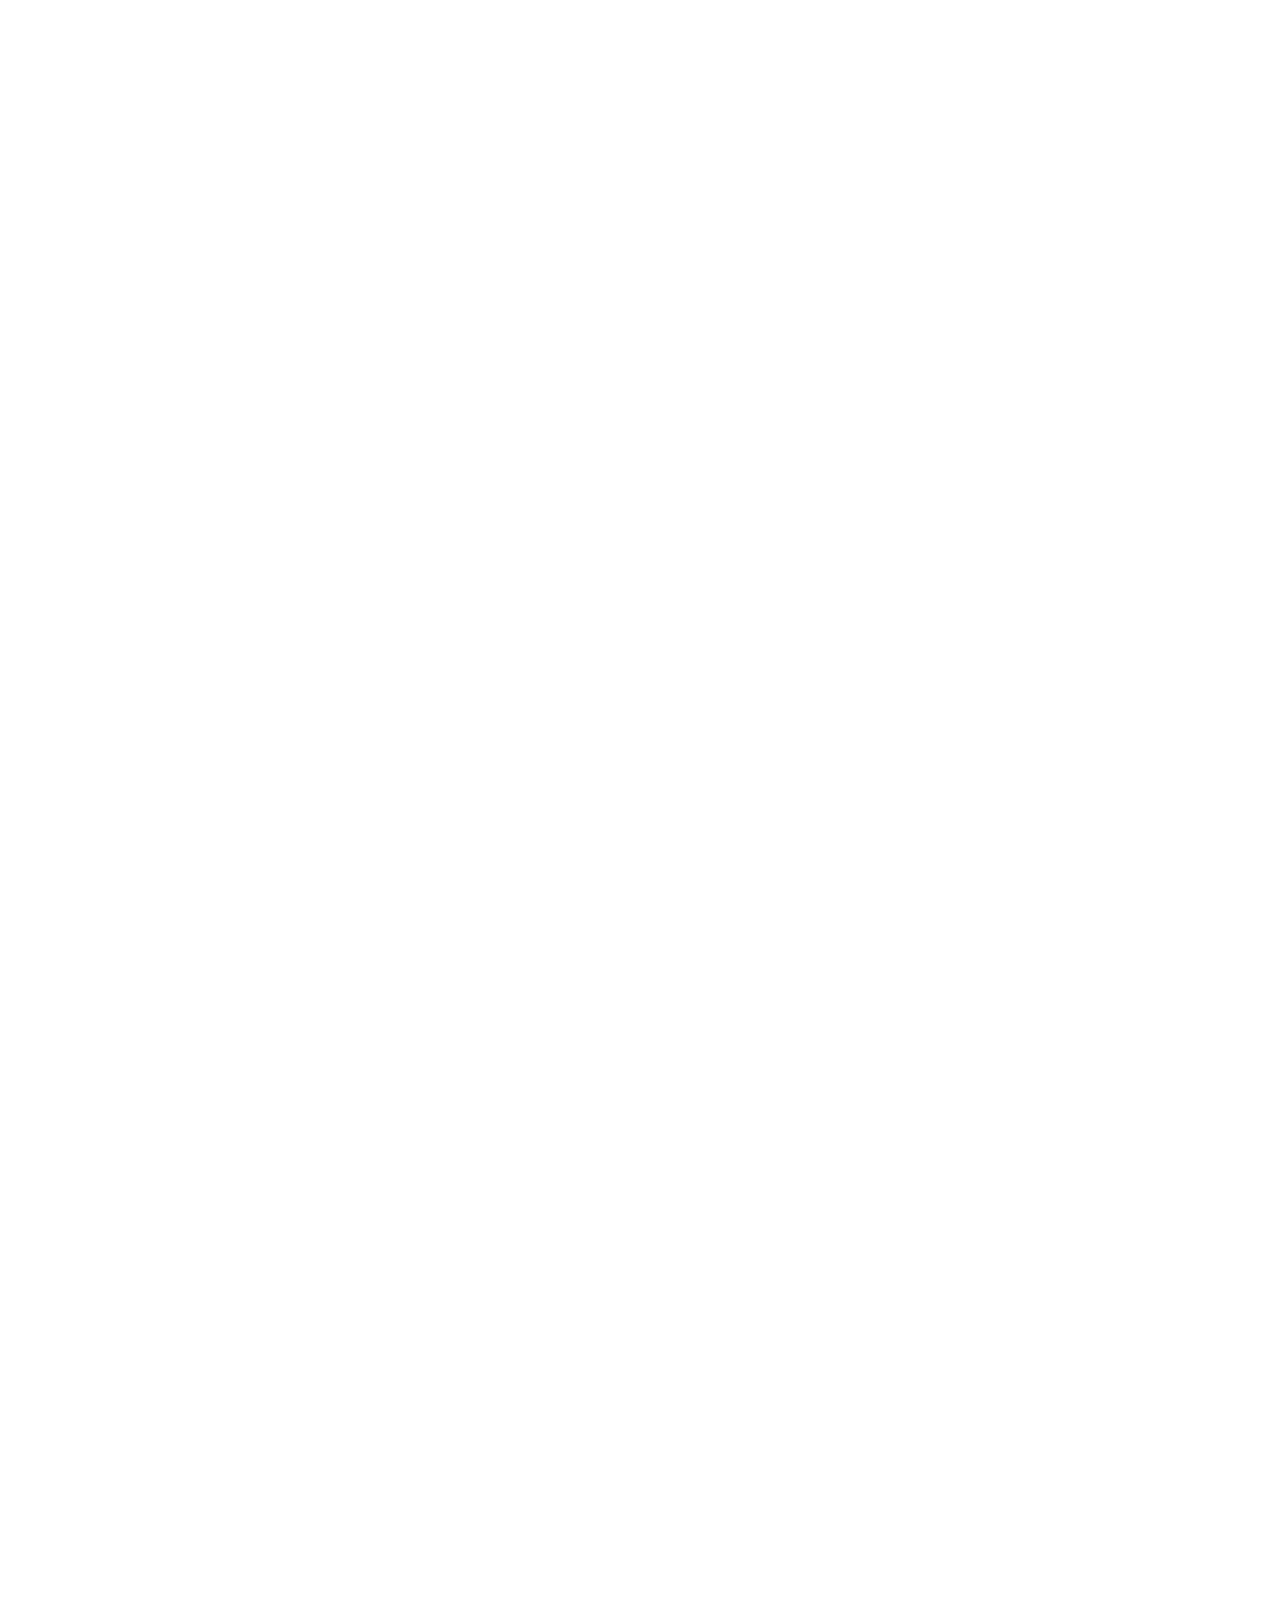
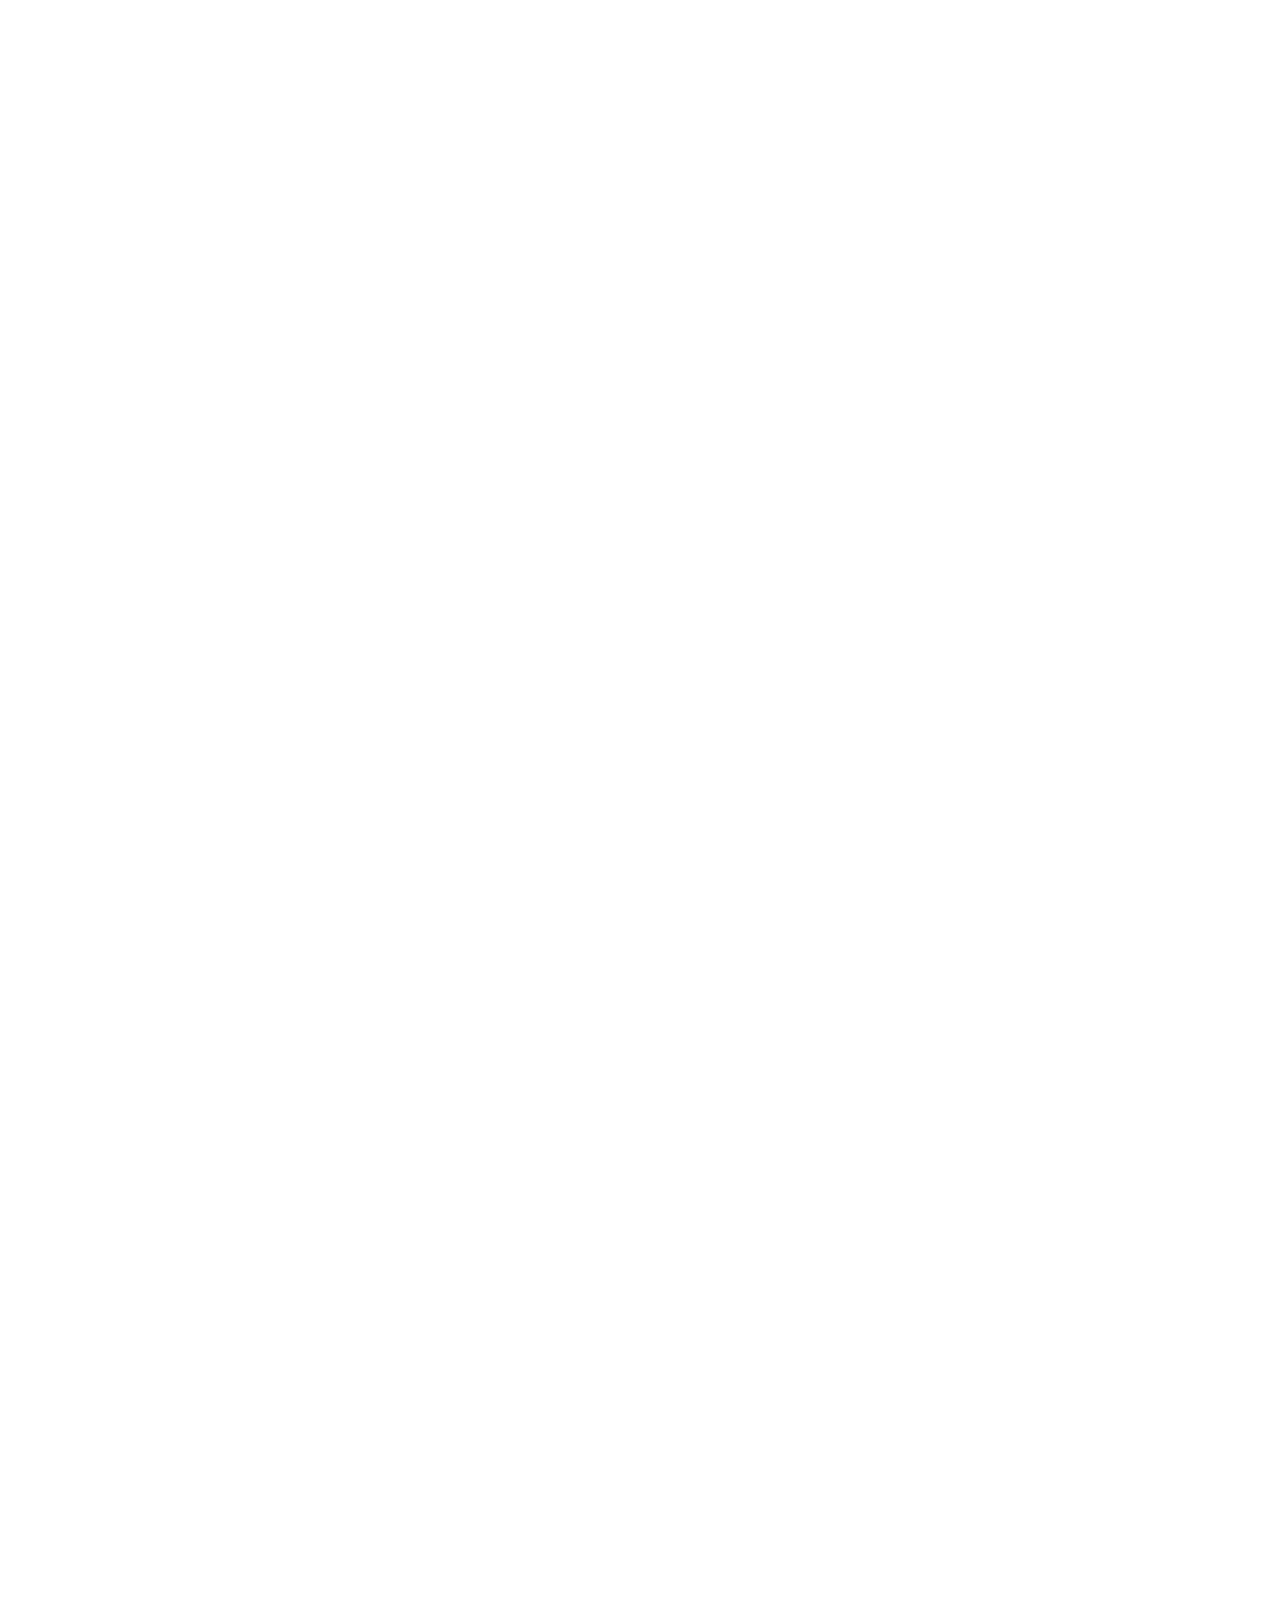
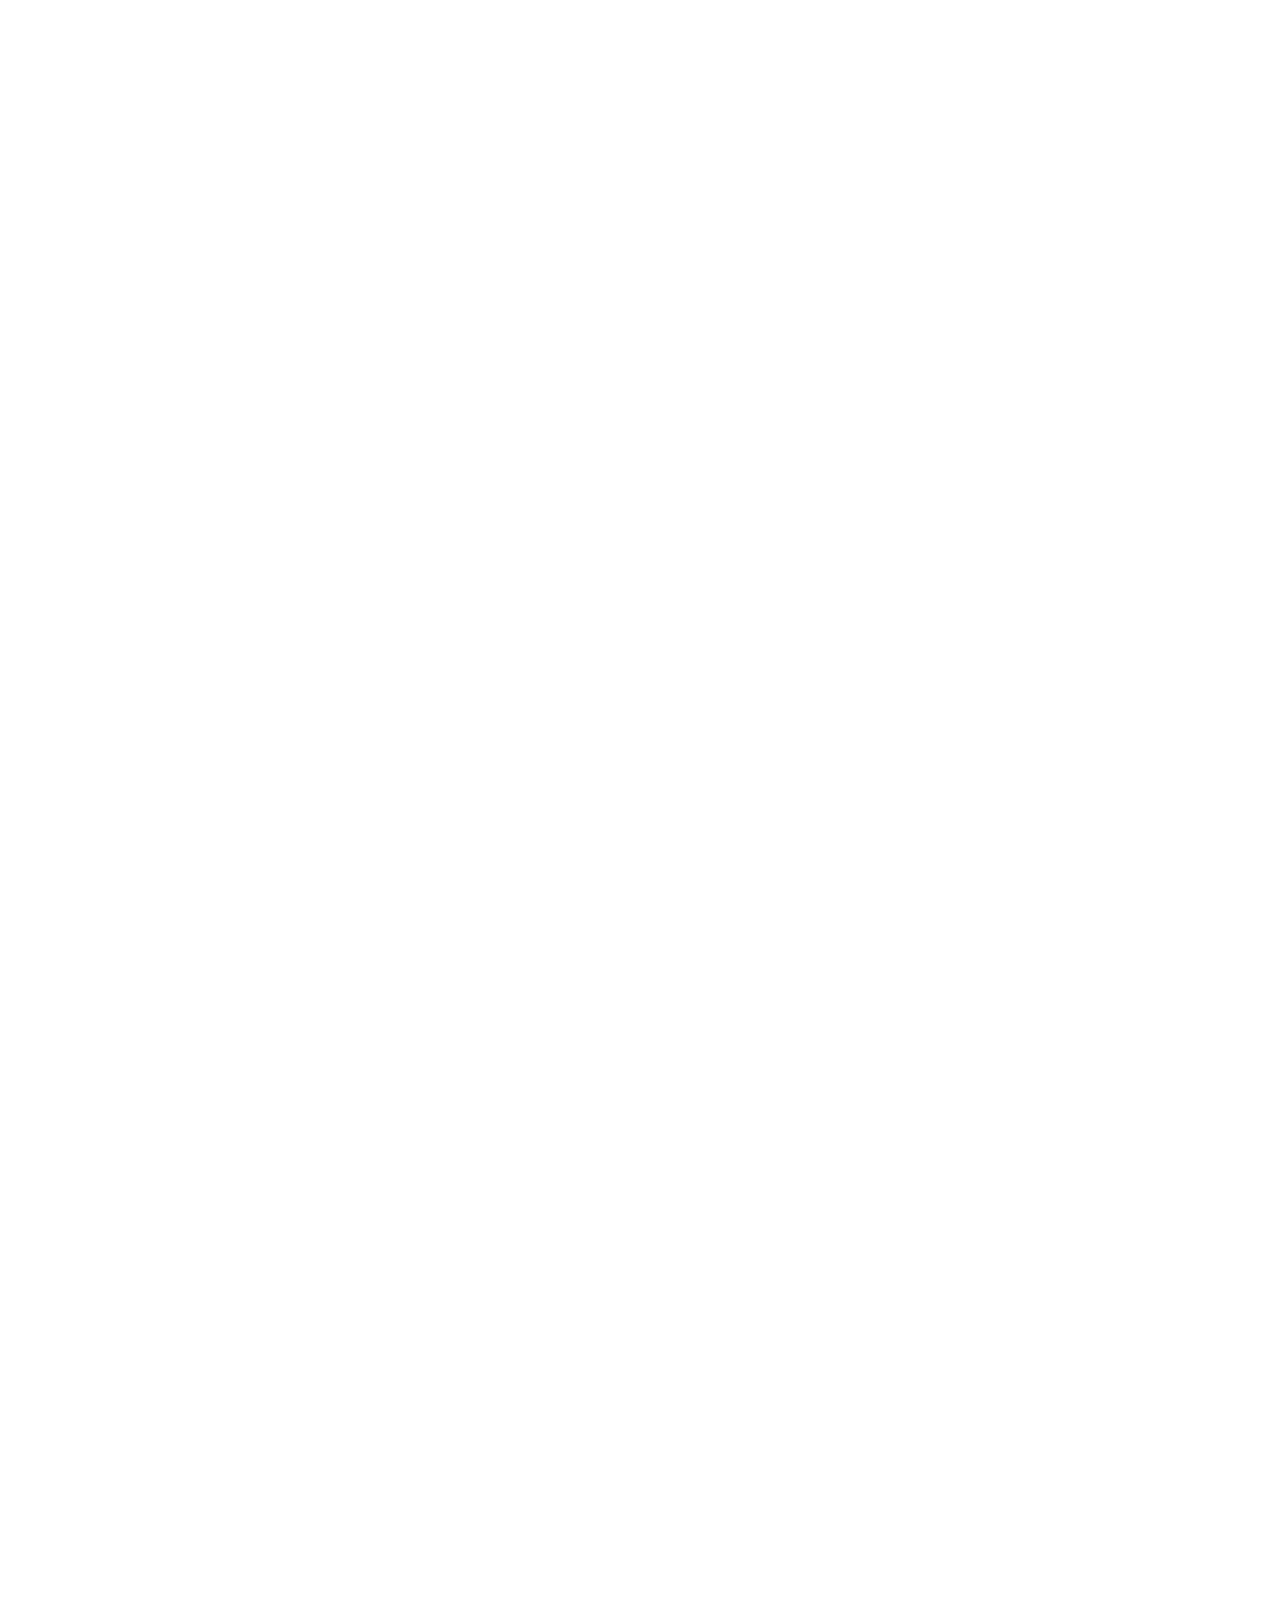
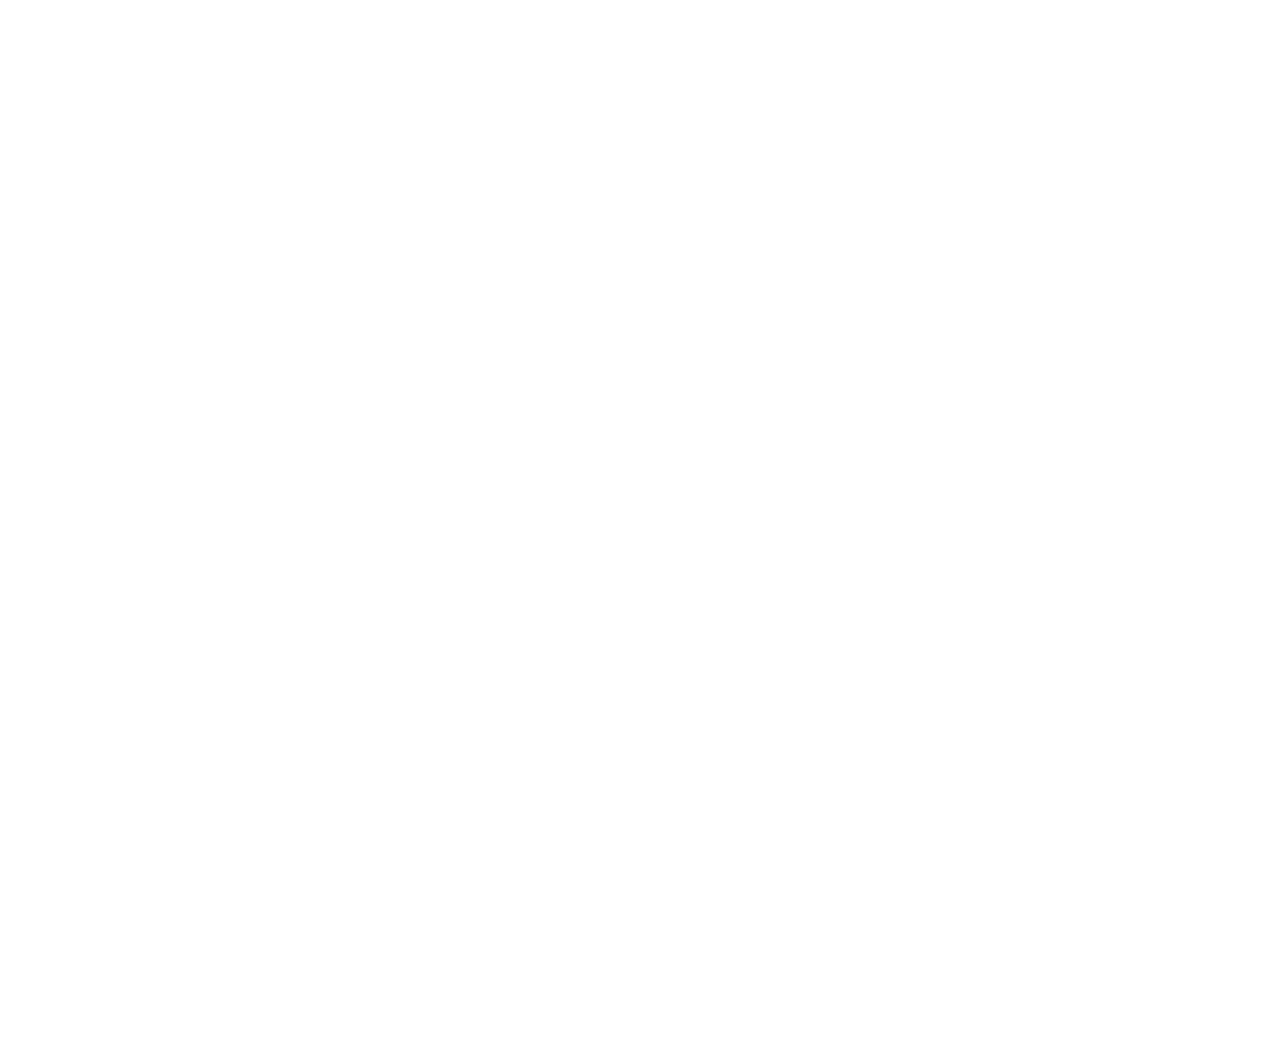
==== commit e4f7c570: "updates" ====
--- a/index.html
+++ b/index.html
@@ -1,790 +1,816 @@
-<!DOCTYPE html>
-<html lang="en">
-
-<head>
-    <meta charset="utf-8">
-    <title>
-        Genius Hub | Home
-    </title>
-    <meta content="width=device-width, initial-scale=1.0" name="viewport">
-    <meta content="Genius Hub | Home" name="keywords">
-    <meta content="Genius Hub | Home International Human Capital Solutions provider" name="description">
-
-    <!-- Favicon -->
-    <link href="img/favicon.ico" rel="icon">
-
-    <!-- Google Web Fonts -->
-    <link rel="preconnect" href="https://fonts.googleapis.com">
-    <link rel="preconnect" href="https://fonts.gstatic.com" crossorigin>
-    <link href="https://fonts.googleapis.com/css2?family=Nunito:wght@400;600;700;800&family=Rubik:wght@400;500;600;700&display=swap" rel="stylesheet">
-
-    <!-- Icon Font Stylesheet -->
-    <link href="https://cdnjs.cloudflare.com/ajax/libs/font-awesome/5.10.0/css/all.min.css" rel="stylesheet">
-    <link href="https://cdn.jsdelivr.net/npm/bootstrap-icons@1.4.1/font/bootstrap-icons.css" rel="stylesheet">
-
-    <!-- Libraries Stylesheet -->
-    <link href="lib/owlcarousel/assets/owl.carousel.min.css" rel="stylesheet">
-    <link href="lib/animate/animate.min.css" rel="stylesheet">
-
-    <!-- Customized Bootstrap Stylesheet -->
-    <link href="css/bootstrap.min.css" rel="stylesheet">
-
-    <!-- Stylesheet -->
-    <link href="css/style.css" rel="stylesheet">
-</head>
-
-<body>
-    <!-- Spinner Start -->
-    <div id="spinner" class="show bg-white position-fixed translate-middle w-100 vh-100 top-50 start-50 d-flex align-items-center justify-content-center">
-        <div class="spinner"></div>
-    </div>
-    <!-- Spinner End -->
-
-
-    <!-- Topbar Start -->
-    <div class="container-fluid bg-dark px-5 d-none d-lg-block">
-        <div class="row gx-0">
-            <div class="col-lg-8 text-center text-lg-start mb-2 mb-lg-0">
-                <div class="d-inline-flex align-items-center" style="height: 45px;">
-                    <small class="me-3 text-light"><i class="fa fa-map-marker-alt me-2"></i>KSK Green Campus, Plot 24A, Hannington Road</small>
-                    <small class="me-3 text-light"><i class="fa fa-phone-alt me-2"></i>+256-393202692</small>
-                    <small class="text-light"><i class="fa fa-envelope-open me-2"></i>geniushub@kskassociates.net</small>
-                </div>
-            </div>
-            <div class="col-lg-4 text-center text-lg-end">
-                <div class="d-inline-flex align-items-center" style="height: 45px;">
-                    <a class="btn btn-sm btn-outline-light btn-sm-square rounded-circle me-2" href="https://twitter.com/23ksk23?t=maTWRCgdezV9uxXnIVtJIg&s=09"><i class="fab fa-twitter fw-normal"></i></a>
-                    <a class="btn btn-sm btn-outline-light btn-sm-square rounded-circle me-2" href="https://instagram.com/ksk_associates23?igshid=YmMyMTA2M2Y="><i class="fab fa-instagram fw-normal"></i></a>
-                    <a class="btn btn-sm btn-outline-light btn-sm-square rounded-circle me-2" href="https://youtube.com@geniushub23"><i class="fab fa-youtube fw-normal"></i></a>
-                </div>
-            </div>
-        </div>
-    </div>
-    <!-- Topbar End -->
-
-
-    <!-- Navbar & Carousel Start -->
-    <div class="container-fluid position-relative p-0">
-        <nav class="navbar navbar-expand-lg navbar-dark px-5 py-3 py-lg-0">
-            <a href="index.html" class="navbar-brand p-0">
-                
-                <h1 class="m-0"><img src="img/logo.jpg" alt="Genius Hub Logo" height="80" class="me-2">Genius Hub</h1>
-            </a>
-            <button class="navbar-toggler" type="button" data-bs-toggle="collapse" data-bs-target="#navbarCollapse">
-                <span class="fa fa-bars"></span>
-            </button>
-            <div class="collapse navbar-collapse" id="navbarCollapse">
-                <div class="navbar-nav ms-auto py-0">
-                    <a href="index.html" class="nav-item nav-link active">Home</a>
-                    <a href="#about-us" class="nav-item nav-link">About</a>
-                    <a href="#services" class="nav-item nav-link">Services</a>
-                    <a href="#blog" class="nav-item nav-link">Blog</a>
-                    <a href="contact.html" class="nav-item nav-link">Contact</a>
-                </div>
-                <a href="team.html" class="btn btn-primary py-2 px-4 ms-3" style="background-color: #04a32e;">Global Strategy Team</a>
-            </div>
-        </nav>
-
-        <div id="header-carousel" class="carousel slide carousel-fade" data-bs-ride="carousel">
-            <div class="carousel-inner">
-                <div class="carousel-item active">
-                    <img class="w-100" src="img/photo-1.jpg" alt="Image">
-                    <div class="carousel-caption d-flex flex-column align-items-center justify-content-center">
-                        <div class="p-3" style="max-width: 900px;">
-                            <!-- <h5 class="text-white text-uppercase mb-3 animated slideInDown">It's what we do!</h5> -->
-                            <h1 class="display-1 text-white mb-md-4 animated zoomIn">You Dream, We execute</h1>
-                            <!-- <a href="quote.html" class="btn btn-primary py-md-3 px-md-5 me-3 animated slideInLeft">Free Quote</a> -->
-                            <a href="#job-request" class="btn btn-outline-light py-md-3 px-md-5 animated slideInRight" >Contact Us</a>
-                        </div>
-                    </div>
-                </div>
-                <div class="carousel-item">
-                    <img class="w-100" src="img/photo-3.JPG" alt="Image">
-                    <div class="carousel-caption d-flex flex-column align-items-center justify-content-center">
-                        <div class="p-3" style="max-width: 900px;">
-                            <!-- <h5 class="text-white text-uppercase mb-3 animated slideInDown">Maximize Your potential</h5> -->
-                            <h1 class="display-1 text-white mb-md-4 animated zoomIn">Find Your Perfect Platform to Shine and Apply Your Skills</h1>
-                            <a href="#job-request" class="btn btn-primary py-md-3 px-md-5 me-3 animated slideInLeft" style="background-color: #04a32e;">Contact Us</a>
-                            <!-- <a href="" class="btn btn-outline-light py-md-3 px-md-5 animated slideInRight">Contact Us</a> -->
-                        </div>
-                    </div>
-                </div>
-            </div>
-            <button class="carousel-control-prev" type="button" data-bs-target="#header-carousel"
-                data-bs-slide="prev">
-                <span class="carousel-control-prev-icon" aria-hidden="true"></span>
-                <span class="visually-hidden">Previous</span>
-            </button>
-            <button class="carousel-control-next" type="button" data-bs-target="#header-carousel"
-                data-bs-slide="next">
-                <span class="carousel-control-next-icon" aria-hidden="true"></span>
-                <span class="visually-hidden">Next</span>
-            </button>
-        </div>
-    </div>
-    <!-- Navbar & Carousel End -->
-
-    <!-- Facts Start -->
-    <div class="container-fluid facts py-5 pt-lg-0">
-        <div class="container py-5 pt-lg-0">
-            <div class="row gx-0">
-                <div class="col-lg-4 wow zoomIn" data-wow-delay="0.1s">
-                    <div class="shadow d-flex align-items-center justify-content-center p-4" style="height: 150px; background-color: #04a32e;">
-                        <div class="bg-white d-flex align-items-center justify-content-center rounded mb-2" style="width: 60px; height: 60px;">
-                            <i class="fa fa-users text-primary"></i>
-                        </div>
-                        <div class="ps-4">
-                            <h5 class="text-white mb-0">Happy Clients</h5>
-                            <h1 class="text-white mb-0" data-toggle="counter-up">49589</h1>
-                        </div>
-                    </div>
-                </div>
-                <div class="col-lg-4 wow zoomIn" data-wow-delay="0.3s">
-                    <div class="bg-light shadow d-flex align-items-center justify-content-center p-4" style="height: 150px;">
-                        <div class="d-flex align-items-center justify-content-center rounded mb-2" style="width: 60px; height: 60px; background-color: #04a32e;">
-                            <i class="fa fa-check text-white"></i>
-                        </div>
-                        <div class="ps-4">
-                            <h5 class="text-primary mb-0">Projects Done</h5>
-                            <h1 class="mb-0" data-toggle="counter-up">989</h1>
-                        </div>
-                    </div>
-                </div>
-                <div class="col-lg-4 wow zoomIn" data-wow-delay="0.6s">
-                    <div class="shadow d-flex align-items-center justify-content-center p-4" style="height: 150px; background-color: #04a32e;">
-                        <div class="bg-light d-flex align-items-center justify-content-center rounded mb-2" style="width: 60px; height: 60px;">
-                            <i class="fa fa-award text-primary"></i>
-                        </div>
-                        <div class="ps-4">
-                            <h5 class="text-white mb-0">Won Awards</h5>
-                            <h1 class="text-white mb-0" data-toggle="counter-up">3442</h1>
-                        </div>
-                    </div>
-                </div>
-            </div>
-        </div>
-    </div>
-    <!-- Facts Start -->
-
-
-    <!-- About Start -->
-    <div id="about-us" class="container-fluid py-5 wow fadeInUp" data-wow-delay="0.1s">
-        <div class="container py-5">
-            <div class="row g-5">
-                <div class="col-lg-7">
-                    <div class="section-title position-relative pb-3 mb-5">
-                        <h1 class="mb-0">About Us</h1>
-                    </div>
-                    <p class="mb-4">Genius Hub is an International Human Capital solutions provider across industries, sectors, functions, countries, nationalities and hierachies using online and offline for excellent service delivery</p>
-                    <div class="row g-0 mb-3">
-                        <br />
-                        <br />
-                        <div class="col-sm-6 wow zoomIn" data-wow-delay="0.2s">
-                            <h4>Offline Solutions</h4>
-                            <h5 class="mb-3"><i class="fa fa-check text-primary me-3"></i>Global Executive and Board Search</h5>
-                            <h5 class="mb-3"><i class="fa fa-check text-primary me-3"></i>Interim Management</h5>
-                            <h5 class="mb-3"><i class="fa fa-check text-primary me-3"></i>Contract Staffing</h5>
-                            <h5 class="mb-3"><i class="fa fa-check text-primary me-3"></i>Permanent Placement</h5>
-                            <h5 class="mb-3"><i class="fa fa-check text-primary me-3"></i>Talent Mapping </h5>
-                            <h5 class="mb-3"><i class="fa fa-check text-primary me-3"></i>Coaching and Mentoring</h5>
-                            <h5 class="mb-3"><i class="fa fa-check text-primary me-3"></i>Productivity Management and Improvement</h5>
-
-                        </div>
-                        <div class="col-sm-6 wow zoomIn" data-wow-delay="0.4s">
-                            <h4>Online Solutions</h4>
-                            <h5 class="mb-3"><i class="fa fa-check text-primary me-3"></i>Job Post</h5>
-                            <h5 class="mb-3"><i class="fa fa-check text-primary me-3"></i>Candidate Search</h5>
-                        </div>
-                    </div>
-                    <div class="d-flex align-items-center mb-4 wow fadeIn" data-wow-delay="0.6s">
-                        <a href="tel:+256393202692" onclick="return confirm('Continue to call?')">
-                        <div class="d-flex align-items-center justify-content-center rounded" style="width: 60px; height: 60px; background-color: #04a32e;">
-                            <i class="fa fa-phone-alt text-white" ></i>
-                        </div>
-                    </a>
-                        <div class="ps-4" >
-                            <h5 class="mb-2">Help line</h5>
-                            <h4 class="text-primary mb-0">+256-393202692</h4>
-                        </div>
-                    </div>
-                    <a href="tel:+256393202692" class="btn btn-primary py-3 px-5 mt-3 wow zoomIn" style="background-color: #04a32e;" data-wow-delay="0.9s" onclick="return confirm('Continue to call?')">Talk to us</a>
-                </div>
-                <div class="col-lg-5" style="min-height: 500px;">
-                    <div class="position-relative h-100">
-                        <img class="position-absolute w-100 h-100 rounded wow zoomIn" data-wow-delay="0.9s" src="img/photo-1.jpg" style="object-fit: cover;">
-                    </div>
-                </div>
-            </div>
-        </div>
-    </div>
-    <!-- About End -->
-
-
-    <!-- Features Start -->
-    <div class="container-fluid py-5 wow fadeInUp" data-wow-delay="0.1s">
-        <div class="container py-5">
-            <div class="section-title text-center position-relative pb-3 mb-5 mx-auto" style="max-width: 600px;">
-                <h5 class="fw-bold text-primary text-uppercase">Why Choose Us</h5>
-                <h1 class="mb-0">We Offer the best quality services</h1>
-            </div>
-            <div class="row g-5">
-                <div class="col-lg-4">
-                    <div class="row g-5">
-                        <div class="col-12 wow zoomIn" data-wow-delay="0.2s">
-                            <div class="bg-primary rounded d-flex align-items-center justify-content-center mb-3" style="width: 60px; height: 60px;">
-                                <i class="fa fa-cubes text-white"></i>
-                            </div>
-                            <h4>Multiple Services</h4>
-                            <p class="mb-0">
-                                Comprehensive range of offerings under single roof.
-                            </p>
-                            </div>
-                        <div class="col-12 wow zoomIn" data-wow-delay="0.6s">
-                            <div class="bg-primary rounded d-flex align-items-center justify-content-center mb-3" style="width: 60px; height: 60px;">
-                                <i class="fa fa-award text-white"></i>
-                            </div>
-                            <h4>International  Experience</h4>
-                            <p class="mb-0">We find leaders who build Winning businesses. 
-                                Extensive network of international clients and
-                                domain expertise across various industries, functions,
-                                geographies and nationalities.
-                            </p>
-                        </div>
-                        <div class="col-12 wow zoomIn" data-wow-delay="0.6s">
-                            <div class="bg-primary rounded d-flex align-items-center justify-content-center mb-3" style="width: 60px; height: 60px;">
-                                <i class="fa fa-award text-white"></i>
-                            </div>
-                            <h4>Systems</h4>
-                            <p class="mb-0">Rare combination of systems and process orientation
-                                with entrepreneurial decision making flexibility at every stage of value chain.
-                                
-                            </p>
-                        </div>
-                        <div class="col-12 wow zoomIn" data-wow-delay="0.6s">
-                            <div class="bg-primary rounded d-flex align-items-center justify-content-center mb-3" style="width: 60px; height: 60px;">
-                                <i class="fa fa-users text-white"></i>
-                            </div>
-                            <h4>People</h4>
-                            <p class="mb-0">Experienced team to help clients understand opportunities and value propositions to help derive necessary information and conclude the transaction
-                                efficiently.
-                                
-                            </p>
-                        </div>
-                    </div>
-                </div>
-                <div class="col-lg-4  wow zoomIn" data-wow-delay="0.9s" style="min-height: 350px;">
-                    <div class="position-relative h-100">
-                        <img class="position-absolute w-100 h-100 rounded wow zoomIn" data-wow-delay="0.1s" src="img/photo-2.jpg" style="object-fit: cover;">
-                    </div>
-                </div>
-                <div class="col-lg-4">
-                    <div class="row g-5">
-                        <div class="col-12 wow zoomIn" data-wow-delay="0.4s">
-                            <div class="bg-primary rounded d-flex align-items-center justify-content-center mb-3" style="width: 60px; height: 60px;">
-                                <i class="fa fa-chart-pie text-white"></i>
-                            </div>
-                            <h4>Methodology</h4>
-                            <p class="mb-0">Well trained consultants on approach and search methodology to deliver across sectors, industries, functions, levels and cultures. 
-                              </p>
-                        </div>
-                        <div class="col-12 wow zoomIn" data-wow-delay="0.8s">
-                            <div class="bg-primary rounded d-flex align-items-center justify-content-center mb-3" style="width: 60px; height: 60px;">
-                                <i class="fa fa-phone-alt text-white"></i>
-                            </div>
-                            <h4>Management</h4>
-                            <p class="mb-0">Dynamic management comprising of first-generation entrepreneurs, bringing complementary expertise into
-                                the company.                                 
-                             </p>
-                        </div>
-                        <div class="col-12 wow zoomIn" data-wow-delay="0.8s">
-                            <div class="bg-primary rounded d-flex align-items-center justify-content-center mb-3" style="width: 60px; height: 60px;">
-                                <i class="fa fa-shield-alt text-white"></i>
-                            </div>
-                            <h4>infrastructure</h4>
-                            <p class="mb-0">World-class infrastructure of Genius Hub in major metro cities and business hubs also available to clients for
-                                exclusive recruitment drives.
-                                                                 
-                             </p>
-                        </div>
-                        <div class="col-12 wow zoomIn" data-wow-delay="0.8s">
-                            <div class="bg-primary rounded d-flex align-items-center justify-content-center mb-3" style="width: 60px; height: 60px;">
-                                <i class="fa fa-phone-alt text-white"></i>
-                            </div>
-                            <h4>Advisory</h4>
-                            <p class="mb-0">Support to client for all related services like visa, travel,
-                                hotel booking etc.
-                                                                 
-                             </p>
-                        </div>
-                        <div class="col-12 wow zoomIn" data-wow-delay="0.8s">
-                            <div class="bg-primary rounded d-flex align-items-center justify-content-center mb-3" style="width: 60px; height: 60px;">
-                                <i class="fa fa-phone-alt text-white"></i>
-                            </div>
-                            <h4>Values</h4>
-                            <p class="mb-0">Strong belief in Teamwork, Integrity, Agility, Excellence,
-                                Innovation.                                 
-                             </p>
-                        </div>
-                    </div>
-                </div>
-            </div>
-           
-        </div>
-    </div>
-    <!-- Features Start -->
-
-
-    <!-- Service Start -->
-    <div id="services" class="container-fluid py-5 wow fadeInUp" data-wow-delay="0.1s">
-        <div class="container py-5">
-            <div class="section-title text-center position-relative pb-3 mb-5 mx-auto" style="max-width: 600px;">
-               <h1 class="mb-0">Our End-to-End Solutions</h1>
-            </div>
-            <div class="row g-5">
-                <h5 class="fw-bold text-primary text-uppercase">For Individuals</h5>
-
-                <div class="col-lg-4 col-md-6 wow zoomIn" data-wow-delay="0.3s">
-                    <div class="service-item bg-light rounded d-flex flex-column align-items-center justify-content-center text-center">
-                        <div class="service-icon">
-                            <i class="fa fa-search text-white"></i>
-                        </div>
-                        <h4 class="mb-3">Job search</h4>
-                        <p class="m-0">Search for International Jobs posted by companies and Consultants across the globe</p>
-                    </div>
-                </div>
-                <div class="col-lg-4 col-md-6 wow zoomIn" data-wow-delay="0.6s">
-                    <div class="service-item bg-light rounded d-flex flex-column align-items-center justify-content-center text-center">
-                        <div class="service-icon">
-                            <i class="fa fa-search text-white"></i>
-                        </div>
-                        <h4 class="mb-3">Company Search</h4>
-                        <p class="m-0">Search companies across the world and be more informed</p>
-                    </div>
-                </div>
-                <div class="col-lg-4 col-md-6 wow zoomIn" data-wow-delay="0.9s">
-                    <div class="service-item bg-light rounded d-flex flex-column align-items-center justify-content-center text-center">
-                        <div class="service-icon">
-                            <i class="fa fa-users-cog text-white"></i>
-                        </div>
-                        <h4 class="mb-3">Profile</h4>
-                        <p class="m-0">Create your personal profile (video profile), which can be viewed and searched by other users</p>
-                    </div>
-                </div>
-                <div class="col-lg-4 col-md-6 wow zoomIn" data-wow-delay="0.6s">
-                    <div class="service-item bg-light rounded d-flex flex-column align-items-center justify-content-center text-center">
-                        <div class="service-icon">
-                            <i class="fa fa-phone-alt text-white"></i>
-                        </div>
-                        <h4 class="mb-3">Network</h4>
-                        <p class="m-0">You can search members with desired Professional interest and build your network</p>
-                
-                    </div>
-                </div>
-            </div>
-            <div class="row g-5">
-                <br>
-                <br>
-                <h5 class="fw-bold text-primary text-uppercase">For Companies</h5>
-
-                <div class="col-lg-4 col-md-6 wow zoomIn" data-wow-delay="0.3s">
-                    <div class="service-item bg-light rounded d-flex flex-column align-items-center justify-content-center text-center">
-                        <div class="service-icon">
-                            <i class="fa fa-search text-white"></i>
-                        </div>
-                        <h4 class="mb-3">Company Profile</h4>
-                        <p class="m-0">Companies can create their Professional page for information to all users</p>
-                    </div>
-                </div>
-                <div class="col-lg-4 col-md-6 wow zoomIn" data-wow-delay="0.6s">
-                    <div class="service-item bg-light rounded d-flex flex-column align-items-center justify-content-center text-center">
-                        <div class="service-icon">
-                            <i class="fa fa-search text-white"></i>
-                        </div>
-                        <h4 class="mb-3">Job Post</h4>
-                        <p class="m-0">Companies can Post Jobs and get applications from members.
-
-                        </p>
-                    </div>
-                </div>
-                <div class="col-lg-4 col-md-6 wow zoomIn" data-wow-delay="0.9s">
-                    <div class="service-item bg-light rounded d-flex flex-column align-items-center justify-content-center text-center">
-                        <div class="service-icon">
-                            <i class="fa fa-users-cog text-white"></i>
-                        </div>
-                        <h4 class="mb-3">Direct Reach</h4>
-                        <p class="m-0">Companies can search candidates and contact them directly for job opportunities.</p>
-                    </div>
-                </div>
-                <div class="col-lg-4 col-md-6 wow zoomIn" data-wow-delay="0.6s">
-                    <div class="service-item bg-light rounded d-flex flex-column align-items-center justify-content-center text-center">
-                        <div class="service-icon">
-                            <i class="fa fa-phone-alt text-white"></i>
-                        </div>
-                        <h4 class="mb-3">Video Profile</h4>
-                        <p class="m-0">Get access to candidate’s Video profile and reduce your interview cost drastically</p>
-                        <a class="btn btn-lg btn-primary rounded" href="">
-                            <i class="bi bi-arrow-right"></i>
-                        </a>
-                    </div>
-                </div>
-            </div>
-        </div>
-    </div>
-    <!-- Service End -->
-
-
-   <!-- Job Request start -->
-    <div id="job-request" class="container-fluid py-5 wow fadeInUp" data-wow-delay="0.1s">
-        <div class="container py-5">
-            <div class="row g-5">
-                <div class="col-lg-7">
-                    <div class="section-title position-relative pb-3 mb-5">
-                        <h5 class="fw-bold text-primary text-uppercase">Job Request</h5>
-                        <h1 class="mb-0">Need to send in Your request?</h1>
-                    </div>
-                    <div class="row gx-3">
-                        <div class="col-sm-6 wow zoomIn" data-wow-delay="0.2s">
-                            <h5 class="mb-4"><i class="fa fa-reply text-primary me-3"></i>Reply within 24 hours</h5>
-                        </div>
-                        <div class="col-sm-6 wow zoomIn" data-wow-delay="0.4s">
-                            <h5 class="mb-4"><i class="fa fa-phone-alt text-primary me-3"></i>24 hrs telephone support</h5>
-                        </div>
-                    </div>
-                    <p class="mb-4">
-                        Your dream job is waiting for you, and the first step to achieving it is by sending in your job request. Don't let fear or doubt hold you back from pursuing your passions and reaching your full potential. Whether you're looking to jump-start your career, switch industries, or simply find a job that aligns with your values, sending in that job request is the first step towards success.
-                    </p>
-                    <div class="d-flex align-items-center mt-2 wow zoomIn" data-wow-delay="0.6s">
-                        <a href="tel:+256393202692" onclick="return confirm('Continue to call?')">
-                            <div class="d-flex align-items-center justify-content-center rounded" style="width: 60px; height: 60px; background-color: #04a32e;"">
-                            <i class="text-secondary fa fa-phone-alt text-white"></i>
-                        </div>
-                        </a>
-                        <div class="ps-4">
-                            <h5 class="mb-2 ">Call to ask any question</h5>
-                            <h4 class="mb-0" style="color: #04a32e;">+256-393202692</h4>
-                        </div>
-                    </div>
-                </div>
-                <div class="col-lg-5">
-                    <div class="bg-primary rounded h-100 d-flex align-items-center p-5 wow zoomIn" data-wow-delay="0.9s">
-                        <form id="contact-form">
-                            <div class="row g-3">
-                                <div class="col-12">
-                                    <select class="form-select bg-light border-0" id="job" name="job" style="height: 55px;" required>
-                                        <option selected>Job</option>
-                                        <option value="Accountant">Accountant</option>
-                                        <option value="Human Resource">Human Resource</option>
-                                        <option value="Audit Manager">Audit manager</option>
-                                        <option value="Secretary">Secretary</option>
-                                        <option value="Other">Other</option>
-                                    </select>
-                                    <div id="custom-job-field-index" style="display: none;">                                
-                                        <input type="text" id="custorm-job" name="job" class="form-control bg-light border-0" placeholder="Enter specific job:" style="height: 55px;" required>   
-                                    </div>
-                                </div> 
-                                <div class="col-xl-12">
-                                    <input type="text" id="name" name="name" class="form-control bg-light border-0" placeholder="Your Name" style="height: 55px;" required>
-                                </div>
-                                <div class="col-12">
-                                    <input type="email" id="email" name="email" class="form-control bg-light border-0" placeholder="Your Email" style="height: 55px;" required>
-                                </div>
-                                <div class="col-12">
-                                    <input type="text" id="phone" name="phone" class="form-control bg-light border-0" placeholder="Mobile phone" style="height: 55px;" required>
-                                </div>
-                                <div class="col-12">
-                                    <textarea class="form-control bg-light border-0" id="bio" name="bio" rows="3" placeholder="Your bio" required></textarea>
-                                </div>
-                                <!-- <div class="col-12">
-                                    <input type="file" id="file" name="cv" class="form-control bg-light border-0" placeholder="" style="height: 55px;">
-                                </div> -->
-                                <div class="col-12">
-                                    <button class="btn btn-dark w-100 py-3" id="submit-btn" type="submit">Submit</button>
-                                </div>
-                            </div>
-                        </form>
-                    </div>
-                </div>
-            </div>
-        </div>
-    </div>
-    <!-- ob Request End -->
-
-<!-- Support team -->
-    <div class="container-fluid py-5 wow fadeInUp" data-wow-delay="0.1s">
-        <div class="container py-5">
-            <div class="section-title text-center position-relative pb-3 mb-5 mx-auto" style="max-width: 600px;">
-                <h5 class="fw-bold text-primary text-uppercase"></h5>
-                <h1 class="mb-0">Support Team</h1>
-            </div>
-            <div class="row g-5 owl-carousel wow fadeInUp mx-auto" data-wow-delay="0.6s">
-                <div class="col-lg-6 wow slideInUp" data-wow-delay="0.6s">
-                    <div class="team-item bg-light rounded overflow-hidden">
-                        <div class="team-img position-relative overflow-hidden">
-                            <img class="img-fluid w-100" src="img/hr.jpg" alt="Aron Godfrey Ojee">
-                        </div>
-                        <div class="text-center py-4">  
-                            <small class="me-3"> <a href="tel:+256775009095" onclick="return confirm('Continue to call Aron Ojee Geofrey?')"> <i class="fa fa-phone-alt text-primary me-2"></i></a>+256775009095</small>
-                            <small> <a href="tel:+256755024399"onclick="return confirm('Continue to call Aron Ojee Geofrey?')"><i class="fa fa-phone-alt text-primary me-2"></i></a>+256755024399</small>
-
-                            <h4 class="text-primary">Aron Ojee Geoffrey </h4>
-                            <h5 class="text-uppercase m-0">Human Resource Manager</h5>
-                            <blockquote class="callout quote EN"> <p class="quote text-primary d-inline-block mx-3">I am convinced that nothing we do is more important than hiring and developing people.</p></blockquote>
-                        
-                        </div>
-                    </div>
-                </div>
-                <div class="col-lg-6 wow slideInUp" data-wow-delay="0.3s">
-                    <div class="team-item bg-light rounded overflow-hidden">
-                      <div class="team-img position-relative overflow-hidden">
-                        <img class="img-fluid w-100" src="img/lisa.jpg" alt="Lisa Nabila">
-                      </div>
-                      <div class="text-center py-4 d-flex flex-column justify-content-center align-items-center">
-                        <small class="me-3"> <a href="tel:+25639631" onclick="return confirm('Continue to call Lisa Nabila?')"> <i class="fa fa-phone-alt text-primary me-2"></i></a>+256639631</small>
-                        <small> <a href="tel:+25675642" onclick="return confirm('Continue to call Lisa Nabila?')"><i class="fa fa-phone-alt text-primary me-2"></i></a>+256786642</small>
-                        <h4 class="text-primary">Lisa Nabilah</h4>
-                        <h5 class="text-uppercase m-0">human resource executive assistant</h5>                       
-                         <blockquote class="quote EN"><p class="quote text-primary">You get one chance to make a good first impression, and yours may be in the hands of the receptionist.</p></blockquote>
-                      </div>
-                    </div>
-                  </div>
-                  
-            </div>
-        </div>
-    </div>
-    <!--support Team End -->
-
-    <!-- Blog start -->
-    <div id="blog" class="container-fluid py-5 wow fadeInUp" data-wow-delay="0.1s">
-        <div class="container py-5">
-            <div class="section-title text-center position-relative pb-3 mb-5 mx-auto" style="max-width: 600px;">
-                <h5 class="fw-bold text-primary text-uppercase">Latest Blog</h5>
-                <h1 class="mb-0">Read The Latest Articles from Our Blog Post</h1>
-            </div>
-            <div class="row g-5 mx-auto">
-                <div class="col-lg-6 wow slideInUp" data-wow-delay="0.3s">
-                    <div class="blog-item bg-light rounded overflow-hidden">
-                        <div class="blog-img position-relative overflow-hidden">
-                            <img class="img-fluid" src="img/business.jpeg" alt="">
-                            <a class="position-absolute top-0 start-0 bg-primary text-white rounded-end mt-5 py-2 px-4" href="">Business</a>
-                        </div>
-                        <div class="p-4">
-                            <div class="d-flex mb-3">
-                                <small class="me-3"><i class="far fa-user text-primary me-2"></i>Fayed Kiggundu</small>
-                                <small><i class="far fa-calendar-alt text-primary me-2"></i>Wed, Feb 22, 2023 at 11:39</small>
-                            </div>
-                            <h4 class="mb-3">Choosing the right business</h4>
-                            <p>
-                                It's a known fact that money was ranked the most sought-aspect in life,according to the
-                                International Consensus of Statistics back in 2022 , beating both happiness and poverty.
-                                With that in mind,it's absolutely ideal ti know what to do with your attained money.Keeping it
-                                safe is by far the first step advisable when undertaking monetary safety measures.
-                                This is where banks and other financial institutions come in hand,to give professional
-                                consultation on cash-management.
-                                Various companies offer these services but it's however an individual's task to find the best
-                                one, because whoever you choose to trust will determine how well you preserve that money
-                                you've sought out.</p>
-                            <!-- <a class="text-uppercase" href="">Read More <i class="bi bi-arrow-right"></i></a> -->
-                        </div>
-                    </div>
-                </div>
-                <div class="col-lg-6 wow slideInUp" data-wow-delay="0.6s">
-                    <div class="blog-item bg-light rounded overflow-hidden">
-                        <div class="blog-img position-relative overflow-hidden">
-                            <img class="img-fluid" src="img/world-2.jpeg" alt="">
-                            <a class="position-absolute top-0 start-0 bg-primary text-white rounded-end mt-5 py-2 px-4" href="">Social</a>
-                        </div>
-                        <div class="p-4">
-                            <div class="d-flex mb-3">
-                                <small class="me-3"><i class="far fa-user text-primary me-2"></i>Fayed Kiggundu</small>
-                                <small><i class="far fa-calendar-alt text-primary me-2"></i>Wed, Feb 22, 2023 at 11:39</small>
-                            </div>
-                            <h4 class="mb-3">A better world</h4>
-                            <p>With the whole world having to combat problems such as climate change, war , poverty , and
-                                other bizarre social-troubles, it's important to ensure that we try to surround ourselves with
-                                positivity and ecstasy.
-                                It's crucial to improve our relations with other people.
-                                After all, if aliens were to invade Earth,it would be up to the whole world to come together
-                                regardless of previous hatred, misunderstandings and enmity.
-                                Each time you are near a fellow human being, say hello,
-                                say yes more often (of course with caution) and learn to be more open because such insecurity
-                                creates a dark cloud of limitation that hinders opportunities which hinder change and I'm turn
-                                prevent progress.
-                                Just to quote Justin Bieber's song,'Let it go,' he says that you should let go of things you cannot
-                                control.</p>
-                            <!-- <a class="text-uppercase" href="">Read More <i class="bi bi-arrow-right"></i></a> -->
-                        </div>
-                    </div>
-                </div>
-                <!-- <div class="col-lg-4 wow slideInUp" data-wow-delay="0.6s">
-                    <div class="blog-item bg-light rounded overflow-hidden">
-                      <div class="blog-img position-relative overflow-hidden">
-                        <img class="img-fluid" src="img/blog-2.jpg" alt="">
-                        <a class="position-absolute top-0 start-0 bg-primary text-white rounded-end mt-5 py-2 px-4" href="#">Web Design</a>
-                      </div>
-                      <div class="p-4">
-                        <div class="d-flex mb-3">
-                          <small class="me-3"><i class="far fa-user text-primary me-2"></i>John Doe</small>
-                          <small><i class="far fa-calendar-alt text-primary me-2"></i>01 Jan, 2045</small>
-                        </div>
-                        <h4 class="mb-3">How to build a website</h4>
-                        <p class="short-description">Dolor et eos labore stet justo sed est sed sed sed dolor stet amet</p>
-                        <p class="full-description d-none">Lorem ipsum dolor sit amet, consectetur adipiscing elit. Morbi rutrum dui nec ex ultricies, ac rhoncus velit ultrices. Suspendisse et laoreet ante, vel sagittis tortor. Sed sodales justo sit amet ex sodales, sed posuere felis volutpat. Quisque ac venenatis tellus. Aenean volutpat congue dolor id aliquet. Praesent pellentesque gravida tortor, nec placerat nulla venenatis vitae. Fusce condimentum odio vel ipsum ultricies, ac mollis turpis fringilla. Etiam eleifend mi eget ligula pharetra lacinia. Proin tristique urna euismod nunc malesuada, vel consectetur turpis imperdiet. Nullam eu nibh non magna porttitor ultrices a non quam. Vestibulum ante ipsum primis in faucibus orci luctus et ultrices posuere cubilia curae; Sed tristique, nisl a bibendum lacinia, nulla magna lobortis eros, eu sodales sapien nunc non nibh. Vestibulum vulputate metus eget elit congue, ac posuere lectus pharetra.</p>
-                        <a class="text-uppercase read-more" href="#">Read More <i class="bi bi-arrow-right"></i></a>
-                      </div>
-                    </div>
-                  </div> -->        
-            </div>
-        </div>
-    </div> 
-
-
-    <!-- Companies -->
-    <!-- <div class="container-fluid py-5 wow fadeInUp" data-wow-delay="0.1s">
-        <div class="container py-5 mb-5">
-            <div class="bg-white">
-                <div class="owl-carousel vendor-carousel">
-                    <img src="img/China.png" alt="">
-                    <img src="img/company-1.jpg" alt="">
-                    <img src="img/Mavid-pharmaceuticals.jpg" alt="">
-                    <img src="img/MMAKS-advocates.png" alt="">
-                    <img src="img/Riders.jpg" alt="">
-                    <img src="img/Stella.png" alt="">
-                    <img src="img/radio-1-and-2.jpg" alt="">
-                    <img src="img/Vienna.jpg" alt="">
-                    <img src="img/Village-mall.png" alt="">
-                    <img src="img/King-Solomon.png" alt="">
-                    <img src="img/Kasirye-and-Byaruhanga.jpg" alt="">
-                    <img src="img/Kabojja-int-school.jpg" alt="">
-                    <img src="img/Guardian.jpg" alt="">      
-                </div>
-            </div>
-        </div>
-    </div> -->
-    <!-- Companies End -->
-    
-
-    <!-- Footer Start -->
-    <div class="container-fluid bg-dark text-light mt-5 wow fadeInUp" data-wow-delay="0.1s">
-        <div class="container">
-            <div class="row gx-5">
-                <div class="col-lg-4 col-md-6 footer-about">
-                    <div class="d-flex flex-column align-items-center justify-content-center text-center h-100 bg-primary p-4">
-                        <a href="index.html" class="navbar-brand">
-                            <h1 class="m-0 text-white"><img src="img/logo.jpg" alt="Genius Hub Logo" height="50" class="me-2">Genius Hub</h1>
-                        </a>
-                        <p class="mt-3 mb-4">Sign Up to our News Letter to be the first to receive opportunities</p>
-                        <form action="">
-                            <div class="input-group">
-                                <input type="text" class="form-control border-white p-3" placeholder="Your Email">
-                                <button class="btn btn-dark" disabled>Sign Up</button>
-                            </div>
-                        </form>
-                    </div>
-                </div>
-                <div class="col-lg-8 col-md-6">
-                    <div class="row gx-5">
-                        <div class="d-inline-flex align-items-center" style="height: 45px;">
-                            <small class="me-3 text-light"><i class="fa fa-map-marker-alt me-2"></i>KSK Green Campus, Plot 24A, Hannington Road</small>
-                            <small class="me-3 text-light"><i class="fa fa-phone-alt me-2"></i>+256-393202692</small>
-                            <small class="text-light"><i class="fa fa-envelope-open me-2"></i>geniushub@kskassociates.net</small>
-                        </div>
-                        <div class="col-lg-4 col-md-12 pt-5 mb-5">
-                            <div class="section-title section-title-sm position-relative pb-3 mb-4">
-                                <h3 class="text-light mb-0">Get In Touch</h3>
-                            </div>
-                            <div class="d-flex mb-2">
-                                <i class="bi bi-geo-alt text-primary me-2"></i>
-                                <p class="mb-0">KSK Green Campus, Plot 24A, Hannington Road</p>
-                            </div>
-                            <div class="d-flex mb-2">
-                                <i class="bi bi-envelope-open text-primary me-2"></i>
-                                <p class="mb-0">geniushub@kskassociates.net</p>
-                            </div>
-                            <div class="d-flex mb-2">
-                                <i class="bi bi-telephone text-primary me-2"></i>
-                                <p class="mb-0">+256-393202692</p>
-                            </div>
-                            <div class="d-flex mt-4">
-          
-                    <a class="btn btn-sm btn-outline-light btn-sm-square rounded-circle me-2" href="https://twitter.com/23ksk23?t=maTWRCgdezV9uxXnIVtJIg&s=09"><i class="fab fa-twitter fw-normal"></i></a>
-                    <a class="btn btn-sm btn-outline-light btn-sm-square rounded-circle me-2" href="https://instagram.com/ksk_associates23?igshid=YmMyMTA2M2Y="><i class="fab fa-instagram fw-normal"></i></a>
-                    <a class="btn btn-sm btn-outline-light btn-sm-square rounded-circle me-2" href="https://youtube.com@geniushub23"><i class="fab fa-youtube fw-normal"></i></a>
-                            </div>
-                        </div>
-                        <div class="col-lg-4 col-md-12 pt-0 pt-lg-5 mb-5">
-                            <div class="section-title section-title-sm position-relative pb-3 mb-4">
-                                <h3 class="text-light mb-0">Quick Links</h3>
-                            </div>
-                            <div class="link-animated d-flex flex-column justify-content-start">
-                                <a class="text-light mb-2" href="#"><i class="bi bi-arrow-right text-primary me-2"></i>Home</a>
-                                <a class="text-light mb-2" href="#about-us"><i class="bi bi-arrow-right text-primary me-2"></i>About Us</a>
-                                <a class="text-light mb-2" href="#services"><i class="bi bi-arrow-right text-primary me-2"></i>Our Services</a>
-                                <a class="text-light mb-2" href="team.html"><i class="bi bi-arrow-right text-primary me-2"></i>Global Strategy Team</a>
-                                <a class="text-light mb-2" href="#blog"><i class="bi bi-arrow-right text-primary me-2"></i>Blog</a>
-                                <a class="text-light" href="contact.html"><i class="bi bi-arrow-right text-primary me-2"></i>Contact Us</a>
-                            </div>
-                        </div>
-                        <div class="col-lg-4 col-md-12 pt-0 pt-lg-5 mb-5">
-                            <div class="section-title section-title-sm position-relative pb-3 mb-4">
-                                <h3 class="text-light mb-0">Popular Links</h3>
-                            </div>
-                            <div class="link-animated d-flex flex-column justify-content-start">
-                                <a class="text-light mb-2" href="index.html"><i class="bi bi-arrow-right text-primary me-2"></i>Home</a>
-                                <a class="text-light mb-2" href="about-us"><i class="bi bi-arrow-right text-primary me-2"></i>About Us</a>
-                                <a class="text-light mb-2" href="#services"><i class="bi bi-arrow-right text-primary me-2"></i>Our Services</a>
-                                <a class="text-light mb-2" href="team.html"><i class="bi bi-arrow-right text-primary me-2"></i>Global Strategy Team</a>
-                                <a class="text-light mb-2" href="#blog"><i class="bi bi-arrow-right text-primary me-2"></i>Latest Blog</a>
-                                <a class="text-light" href="contact.html"><i class="bi bi-arrow-right text-primary me-2"></i>Contact Us</a>
-                            </div>
-                        </div>
-                    </div>
-                </div>
-            </div>
-        </div>
-    </div>
-    <div class="container-fluid text-white" style="background: #061429;">
-        <div class="container text-center">
-            <div class="row justify-content-end">
-                <div class="col-lg-8 col-md-6">
-                    <div class="d-flex align-items-center justify-content-center" style="height: 75px;">
-                        <p class="mb-0">&copy; <p class="text-white border-bottom" >Genius Hub</p>. All Rights Reserved.  
-						</p>
-                    </div>
-                </div>
-            </div>
-        </div>
-    </div>
-    <!-- Footer End -->
-
-
-    <!-- Back to Top -->
-    <a href="#" class="btn btn-lg btn-primary btn-lg-square rounded back-to-top" style="background-color: #04a32e;"><i class="bi bi-arrow-up"></i></a>
-
-
-    <!-- JavaScript Libraries -->
-    <script src="https://code.jquery.com/jquery-3.4.1.min.js"></script>
-    <script src="https://cdn.jsdelivr.net/npm/bootstrap@5.0.0/dist/js/bootstrap.bundle.min.js"></script>
-    <script src="lib/wow/wow.min.js"></script>
-    <script src="lib/easing/easing.min.js"></script>
-    <script src="lib/waypoints/waypoints.min.js"></script>
-    <script src="lib/counterup/counterup.min.js"></script>
-    <script src="lib/owlcarousel/owl.carousel.min.js"></script>
-    <script src="https://cdn.emailjs.com/sdk/2.3.2/email.min.js"></script>
-
-  
-    <script src="js/main.js"></script>
-    <script src="js/mail.js"></script>
-    <script>
-        document.getElementById("job").addEventListener("change", function() {
-            var customJobField = document.getElementById("custom-job-field-index");
-            if (this.value == "Other") {
-                customJobField.style.display = "block";
-            } else {
-                customJobField.style.display = "none";
-            }
-        });
-    </script>
-
-</body>
-
-</html>
+<!DOCTYPE html>
+<html lang="en">
+
+<head>
+    <meta charset="utf-8">
+    <title>
+        Genius Hub | Home
+    </title>
+    <meta content="width=device-width, initial-scale=1.0" name="viewport">
+    <meta content="Genius Hub | Home" name="keywords">
+    <meta content="Genius Hub | Home International Human Capital Solutions provider" name="description">
+
+    <!-- Favicon -->
+    <link href="img/favicon.ico" rel="icon">
+
+    <!-- Google Web Fonts -->
+    <link rel="preconnect" href="https://fonts.googleapis.com">
+    <link rel="preconnect" href="https://fonts.gstatic.com" crossorigin>
+    <link href="https://fonts.googleapis.com/css2?family=Nunito:wght@400;600;700;800&family=Rubik:wght@400;500;600;700&display=swap" rel="stylesheet">
+
+    <!-- Icon Font Stylesheet -->
+    <link href="https://cdnjs.cloudflare.com/ajax/libs/font-awesome/5.10.0/css/all.min.css" rel="stylesheet">
+    <link href="https://cdn.jsdelivr.net/npm/bootstrap-icons@1.4.1/font/bootstrap-icons.css" rel="stylesheet">
+
+    <!-- Libraries Stylesheet -->
+    <link href="lib/owlcarousel/assets/owl.carousel.min.css" rel="stylesheet">
+    <link href="lib/animate/animate.min.css" rel="stylesheet">
+
+    <!-- Customized Bootstrap Stylesheet -->
+    <link href="css/bootstrap.min.css" rel="stylesheet">
+
+    <!-- Stylesheet -->
+    <link href="css/style.css" rel="stylesheet">
+</head>
+
+<body>
+    <!-- Spinner Start -->
+    <div id="spinner" class="show bg-white position-fixed translate-middle w-100 vh-100 top-50 start-50 d-flex align-items-center justify-content-center">
+        <div class="spinner"></div>
+    </div>
+    <!-- Spinner End -->
+
+
+    <!-- Topbar Start -->
+    <div class="container-fluid bg-dark px-5 d-none d-lg-block">
+        <div class="row gx-0">
+            <div class="col-lg-8 text-center text-lg-start mb-2 mb-lg-0">
+                <div class="d-inline-flex align-items-center" style="height: 45px;">
+                    <small class="me-3 text-light"><a href="contact.html"><i class="fa fa-map-marker-alt me-2"></i>KSK Green Campus, Plot 24A, Hannington Road</a></small>
+                    <small class="me-3 text-light"><i class="fa fa-phone-alt me-2">                        <a href="tel:+256393202692" onclick="return confirm('Continue to call?')"></i>+256-393202692</a></small>
+                    <small class="text-light"><i class="fa fa-envelope-open me-2"></i><a href="contact.html">geniushub@kskassociates.net</a></small>
+                </div>
+            </div>
+            <div class="col-lg-4 text-center text-lg-end">
+                <div class="d-inline-flex align-items-center" style="height: 45px;">
+                    <a class="btn btn-sm btn-outline-light btn-sm-square rounded-circle me-2" href="https://twitter.com/23ksk23?t=maTWRCgdezV9uxXnIVtJIg&s=09"><i class="fab fa-twitter fw-normal"></i></a>
+                    <a class="btn btn-sm btn-outline-light btn-sm-square rounded-circle me-2" href="https://instagram.com/genius_hub23?igshid=MjkzY2Y1YTY="><i class="fab fa-instagram fw-normal"></i></a>
+                    <a class="btn btn-sm btn-outline-light btn-sm-square rounded-circle me-2" href="https://youtube.com/@geniushub23"><i class="fab fa-youtube fw-normal"></i></a>
+                </div>
+            </div>
+        </div>
+    </div>
+    <!-- Topbar End -->
+
+
+    <!-- Navbar & Carousel Start -->
+    <div class="container-fluid position-relative p-0">
+        <nav class="navbar navbar-expand-lg navbar-dark px-5 py-3 py-lg-0">
+            <a href="index.html" class="navbar-brand p-0">
+                
+                <h1 class="m-0"><img src="img/logo.jpg" alt="Genius Hub Logo" height="80" class="me-2">Genius Hub</h1>
+            </a>
+            <button class="navbar-toggler" type="button" data-bs-toggle="collapse" data-bs-target="#navbarCollapse">
+                <span class="fa fa-bars"></span>
+            </button>
+            <div class="collapse navbar-collapse" id="navbarCollapse">
+                <div class="navbar-nav ms-auto py-0">
+                    <a href="index.html" class="nav-item nav-link active">Home</a>
+                    <a href="#about-us" class="nav-item nav-link">About</a>
+                    <a href="#services" class="nav-item nav-link">Services</a>
+                    <a href="#blog" class="nav-item nav-link">Blog</a>
+                    <a href="contact.html" class="nav-item nav-link">Contact</a>
+                </div>
+                <a href="team.html" class="btn btn-primary py-2 px-4 ms-3" style="background-color: #04a32e;">Global Strategy Team</a>
+            </div>
+        </nav>
+
+        <div id="header-carousel" class="carousel slide carousel-fade" data-bs-ride="carousel">
+            <div class="carousel-inner">
+                <div class="carousel-item active">
+                    <img class="w-100" src="img/photo-1.jpg" alt="Image">
+                    <div class="carousel-caption d-flex flex-column align-items-center justify-content-center">
+                        <div class="p-3" style="max-width: 900px;">
+                            <!-- <h5 class="text-white text-uppercase mb-3 animated slideInDown">It's what we do!</h5> -->
+                            <h1 class="display-1 text-white mb-md-4 animated zoomIn">You Dream, We execute</h1>
+                            <!-- <a href="quote.html" class="btn btn-primary py-md-3 px-md-5 me-3 animated slideInLeft">Free Quote</a> -->
+                            <a href="#job-request" class="btn btn-outline-light py-md-3 px-md-5 animated slideInRight" >Contact Us</a>
+                        </div>
+                    </div>
+                </div>
+                <div class="carousel-item">
+                    <img class="w-100" src="img/photo-3.JPG" alt="Image">
+                    <div class="carousel-caption d-flex flex-column align-items-center justify-content-center">
+                        <div class="p-3" style="max-width: 900px;">
+                            <!-- <h5 class="text-white text-uppercase mb-3 animated slideInDown">Maximize Your potential</h5> -->
+                            <h1 class="display-1 text-white mb-md-4 animated zoomIn">Find Your Perfect Platform to Shine and Apply Your Skills</h1>
+                            <a href="#job-request" class="btn btn-primary py-md-3 px-md-5 me-3 animated slideInLeft" style="background-color: #04a32e;">Contact Us</a>
+                            <!-- <a href="" class="btn btn-outline-light py-md-3 px-md-5 animated slideInRight">Contact Us</a> -->
+                        </div>
+                    </div>
+                </div>
+            </div>
+            <button class="carousel-control-prev" type="button" data-bs-target="#header-carousel"
+                data-bs-slide="prev">
+                <span class="carousel-control-prev-icon" aria-hidden="true"></span>
+                <span class="visually-hidden">Previous</span>
+            </button>
+            <button class="carousel-control-next" type="button" data-bs-target="#header-carousel"
+                data-bs-slide="next">
+                <span class="carousel-control-next-icon" aria-hidden="true"></span>
+                <span class="visually-hidden">Next</span>
+            </button>
+        </div>
+    </div>
+    <!-- Navbar & Carousel End -->
+
+    <!-- Facts Start -->
+    <div class="container-fluid facts py-5 pt-lg-0">
+        <div class="container py-5 pt-lg-0">
+            <div class="row gx-0">
+                <div class="col-lg-4 wow zoomIn" data-wow-delay="0.1s">
+                    <div class="shadow d-flex align-items-center justify-content-center p-4" style="height: 150px; background-color: #04a32e;">
+                        <div class="bg-white d-flex align-items-center justify-content-center rounded mb-2" style="width: 60px; height: 60px;">
+                            <i class="fa fa-users text-primary"></i>
+                        </div>
+                        <div class="ps-4">
+                            <h5 class="text-white mb-0">Happy Clients</h5>
+                            <h1 class="text-white mb-0" data-toggle="counter-up">49589</h1>
+                        </div>
+                    </div>
+                </div>
+                <div class="col-lg-4 wow zoomIn" data-wow-delay="0.3s">
+                    <div class="bg-light shadow d-flex align-items-center justify-content-center p-4" style="height: 150px;">
+                        <div class="d-flex align-items-center justify-content-center rounded mb-2" style="width: 60px; height: 60px; background-color: #04a32e;">
+                            <i class="fa fa-check text-white"></i>
+                        </div>
+                        <div class="ps-4">
+                            <h5 class="text-primary mb-0">Projects Done</h5>
+                            <h1 class="mb-0" data-toggle="counter-up">989</h1>
+                        </div>
+                    </div>
+                </div>
+                <div class="col-lg-4 wow zoomIn" data-wow-delay="0.6s">
+                    <div class="shadow d-flex align-items-center justify-content-center p-4" style="height: 150px; background-color: #04a32e;">
+                        <div class="bg-light d-flex align-items-center justify-content-center rounded mb-2" style="width: 60px; height: 60px;">
+                            <i class="fa fa-award text-primary"></i>
+                        </div>
+                        <div class="ps-4">
+                            <h5 class="text-white mb-0">Won Awards</h5>
+                            <h1 class="text-white mb-0" data-toggle="counter-up">3442</h1>
+                        </div>
+                    </div>
+                </div>
+            </div>
+        </div>
+    </div>
+    <!-- Facts Start -->
+
+
+    <!-- About Start -->
+    <div id="about-us" class="container-fluid py-5 wow fadeInUp" data-wow-delay="0.1s">
+        <div class="container py-5">
+            <div class="row g-5">
+                <div class="col-lg-7">
+                    <div class="section-title position-relative pb-3 mb-5">
+                        <h1 class="mb-0">About Us</h1>
+                    </div>
+                    <p class="mb-4">Genius Hub is an International Human Capital solutions provider across industries, sectors, functions, countries, nationalities and hierachies using online and offline for excellent service delivery</p>
+                    <div class="row g-0 mb-3">
+                        <br />
+                        <br />
+                        <div class="col-sm-6 wow zoomIn" data-wow-delay="0.2s">
+                            <h4>Offline Solutions</h4>
+                            <h5 class="mb-3"><i class="fa fa-check text-primary me-3"></i>Global Executive and Board Search</h5>
+                            <h5 class="mb-3"><i class="fa fa-check text-primary me-3"></i>Interim Management</h5>
+                            <h5 class="mb-3"><i class="fa fa-check text-primary me-3"></i>Contract Staffing</h5>
+                            <h5 class="mb-3"><i class="fa fa-check text-primary me-3"></i>Permanent Placement</h5>
+                            <h5 class="mb-3"><i class="fa fa-check text-primary me-3"></i>Talent Mapping </h5>
+                            <h5 class="mb-3"><i class="fa fa-check text-primary me-3"></i>Coaching and Mentoring</h5>
+                            <h5 class="mb-3"><i class="fa fa-check text-primary me-3"></i>Productivity Management and Improvement</h5>
+
+                        </div>
+                        <div class="col-sm-6 wow zoomIn" data-wow-delay="0.4s">
+                            <h4>Online Solutions</h4>
+                            <h5 class="mb-3"><i class="fa fa-check text-primary me-3"></i>Job Post</h5>
+                            <h5 class="mb-3"><i class="fa fa-check text-primary me-3"></i>Candidate Search</h5>
+                        </div>
+                    </div>
+                    <div class="d-flex align-items-center mb-4 wow fadeIn" data-wow-delay="0.6s">
+                        <a href="tel:+256393202692" onclick="return confirm('Continue to call?')">
+                        <div class="d-flex align-items-center justify-content-center rounded" style="width: 60px; height: 60px; background-color: #04a32e;">
+                            <i class="fa fa-phone-alt text-white" ></i>
+                        </div>
+                    </a>
+                        <div class="ps-4" >
+                            <h5 class="mb-2">Help line</h5>
+                            <h4 class="text-primary mb-0">+256-393202692</h4>
+                        </div>
+                    </div>
+                    <a href="tel:+256393202692" class="btn btn-primary py-3 px-5 mt-3 wow zoomIn" style="background-color: #04a32e;" data-wow-delay="0.9s" onclick="return confirm('Continue to call?')">Talk to us</a>
+                </div>
+                <!-- <div class="col-lg-5" style="min-height: 500px;">
+                    <div class="position-relative h-100">
+                        <img class="position-absolute w-100 h-100 rounded wow zoomIn" data-wow-delay="0.9s" src="img/photo-1.jpg" style="object-fit: cover;">
+                    </div>
+                </div> -->
+                <div class="col-lg-5" style="min-height: 500px;">
+                    <div class="position-relative h-100">
+                      <div id="myCarousel" class="carousel slide w-100 h-100 rounded" data-ride="carousel">
+                        <div class="carousel-inner h-100">
+                          <div class="carousel-item active">
+                            <img class="w-100 h-100 rounded" src="img/about-carousel-1.jpg" alt="Slide 1">
+                          </div>
+                          <div class="carousel-item">
+                            <img class="w-100 h-100 rounded" src="img/about-carousel-2.jpg" alt="Slide 2">
+                          </div>
+                  
+                          <div class="carousel-item">
+                            <img class="w-100 h-100 rounded" src="img/about-carousel-3.jpg" alt="Slide 3">
+                          </div>
+                  
+                          <div class="carousel-item">
+                            <img class="w-100 h-100 rounded" src="img/about-carousel-4.JPG" alt="Slide 4">
+                          </div>
+                        </div>
+                    </div>
+                </div>                  
+            </div>
+        </div>
+    </div>
+    <!-- About End -->
+
+
+    <!-- Features Start -->
+    <div class="container-fluid py-5 wow fadeInUp" data-wow-delay="0.1s">
+        <div class="container py-5">
+            <div class="section-title text-center position-relative pb-3 mb-5 mx-auto" style="max-width: 600px;">
+                <h5 class="fw-bold text-primary text-uppercase">Why Choose Us</h5>
+                <h1 class="mb-0">We Offer the best quality services</h1>
+            </div>
+            <div class="row g-5">
+                <div class="col-lg-4">
+                    <div class="row g-5">
+                        <div class="col-12 wow zoomIn" data-wow-delay="0.2s">
+                            <div class="bg-primary rounded d-flex align-items-center justify-content-center mb-3" style="width: 60px; height: 60px;">
+                                <i class="fa fa-cubes text-white"></i>
+                            </div>
+                            <h4>Multiple Services</h4>
+                            <p class="mb-0">
+                                Comprehensive range of offerings under single roof.
+                            </p>
+                            </div>
+                        <div class="col-12 wow zoomIn" data-wow-delay="0.6s">
+                            <div class="bg-primary rounded d-flex align-items-center justify-content-center mb-3" style="width: 60px; height: 60px;">
+                                <i class="fa fa-award text-white"></i>
+                            </div>
+                            <h4>International  Experience</h4>
+                            <p class="mb-0">We find leaders who build Winning businesses. 
+                                Extensive network of international clients and
+                                domain expertise across various industries, functions,
+                                geographies and nationalities.
+                            </p>
+                        </div>
+                        <div class="col-12 wow zoomIn" data-wow-delay="0.6s">
+                            <div class="bg-primary rounded d-flex align-items-center justify-content-center mb-3" style="width: 60px; height: 60px;">
+                                <i class="fa fa-award text-white"></i>
+                            </div>
+                            <h4>Systems</h4>
+                            <p class="mb-0">Rare combination of systems and process orientation
+                                with entrepreneurial decision making flexibility at every stage of value chain.
+                                
+                            </p>
+                        </div>
+                        <div class="col-12 wow zoomIn" data-wow-delay="0.6s">
+                            <div class="bg-primary rounded d-flex align-items-center justify-content-center mb-3" style="width: 60px; height: 60px;">
+                                <i class="fa fa-users text-white"></i>
+                            </div>
+                            <h4>People</h4>
+                            <p class="mb-0">Experienced team to help clients understand opportunities and value propositions to help derive necessary information and conclude the transaction
+                                efficiently.
+                                
+                            </p>
+                        </div>
+                    </div>
+                </div>
+                <div class="col-lg-4  wow zoomIn" data-wow-delay="0.9s" style="min-height: 350px;">
+                    <div class="position-relative h-100">
+                        <img class="position-absolute w-100 h-100 rounded wow zoomIn" data-wow-delay="0.1s" src="img/photo-2.jpg" style="object-fit: cover;">
+                    </div>
+                </div>
+                <div class="col-lg-4">
+                    <div class="row g-5">
+                        <div class="col-12 wow zoomIn" data-wow-delay="0.4s">
+                            <div class="bg-primary rounded d-flex align-items-center justify-content-center mb-3" style="width: 60px; height: 60px;">
+                                <i class="fa fa-chart-pie text-white"></i>
+                            </div>
+                            <h4>Methodology</h4>
+                            <p class="mb-0">Well trained consultants on approach and search methodology to deliver across sectors, industries, functions, levels and cultures. 
+                              </p>
+                        </div>
+                        <div class="col-12 wow zoomIn" data-wow-delay="0.8s">
+                            <div class="bg-primary rounded d-flex align-items-center justify-content-center mb-3" style="width: 60px; height: 60px;">
+                                <i class="fa fa-phone-alt text-white"></i>
+                            </div>
+                            <h4>Management</h4>
+                            <p class="mb-0">Dynamic management comprising of first-generation entrepreneurs, bringing complementary expertise into
+                                the company.                                 
+                             </p>
+                        </div>
+                        <div class="col-12 wow zoomIn" data-wow-delay="0.8s">
+                            <div class="bg-primary rounded d-flex align-items-center justify-content-center mb-3" style="width: 60px; height: 60px;">
+                                <i class="fa fa-shield-alt text-white"></i>
+                            </div>
+                            <h4>infrastructure</h4>
+                            <p class="mb-0">World-class infrastructure of Genius Hub in major metro cities and business hubs also available to clients for
+                                exclusive recruitment drives.
+                                                                 
+                             </p>
+                        </div>
+                        <div class="col-12 wow zoomIn" data-wow-delay="0.8s">
+                            <div class="bg-primary rounded d-flex align-items-center justify-content-center mb-3" style="width: 60px; height: 60px;">
+                                <i class="fa fa-phone-alt text-white"></i>
+                            </div>
+                            <h4>Advisory</h4>
+                            <p class="mb-0">Support to client for all related services like visa, travel,
+                                hotel booking etc.
+                                                                 
+                             </p>
+                        </div>
+                        <div class="col-12 wow zoomIn" data-wow-delay="0.8s">
+                            <div class="bg-primary rounded d-flex align-items-center justify-content-center mb-3" style="width: 60px; height: 60px;">
+                                <i class="fa fa-phone-alt text-white"></i>
+                            </div>
+                            <h4>Values</h4>
+                            <p class="mb-0">Strong belief in Teamwork, Integrity, Agility, Excellence,
+                                Innovation.                                 
+                             </p>
+                        </div>
+                    </div>
+                </div>
+            </div>
+           
+        </div>
+    </div>
+    <!-- Features Start -->
+
+
+    <!-- Service Start -->
+    <div id="services" class="container-fluid py-5 wow fadeInUp" data-wow-delay="0.1s">
+        <div class="container py-5">
+            <div class="section-title text-center position-relative pb-3 mb-5 mx-auto" style="max-width: 600px;">
+               <h1 class="mb-0">Our End-to-End Solutions</h1>
+            </div>
+            <div class="row g-5">
+                <h5 class="fw-bold text-primary text-uppercase">For Individuals</h5>
+
+                <div class="col-lg-4 col-md-6 wow zoomIn" data-wow-delay="0.3s">
+                    <div class="service-item bg-light rounded d-flex flex-column align-items-center justify-content-center text-center">
+                        <div class="service-icon">
+                            <i class="fa fa-search text-white"></i>
+                        </div>
+                        <h4 class="mb-3">Job search</h4>
+                        <p class="m-0">Search for International Jobs posted by companies and Consultants across the globe</p>
+                    </div>
+                </div>
+                <div class="col-lg-4 col-md-6 wow zoomIn" data-wow-delay="0.6s">
+                    <div class="service-item bg-light rounded d-flex flex-column align-items-center justify-content-center text-center">
+                        <div class="service-icon">
+                            <i class="fa fa-search text-white"></i>
+                        </div>
+                        <h4 class="mb-3">Company Search</h4>
+                        <p class="m-0">Search companies across the world and be more informed</p>
+                    </div>
+                </div>
+                <div class="col-lg-4 col-md-6 wow zoomIn" data-wow-delay="0.9s">
+                    <div class="service-item bg-light rounded d-flex flex-column align-items-center justify-content-center text-center">
+                        <div class="service-icon">
+                            <i class="fa fa-users-cog text-white"></i>
+                        </div>
+                        <h4 class="mb-3">Profile</h4>
+                        <p class="m-0">Create your personal profile (video profile), which can be viewed and searched by other users</p>
+                    </div>
+                </div>
+                <div class="col-lg-4 col-md-6 wow zoomIn" data-wow-delay="0.6s">
+                    <div class="service-item bg-light rounded d-flex flex-column align-items-center justify-content-center text-center">
+                        <div class="service-icon">
+                            <i class="fa fa-phone-alt text-white"></i>
+                        </div>
+                        <h4 class="mb-3">Network</h4>
+                        <p class="m-0">You can search members with desired Professional interest and build your network</p>
+                
+                    </div>
+                </div>
+            </div>
+            <div class="row g-5">
+                <br>
+                <br>
+                <h5 class="fw-bold text-primary text-uppercase">For Companies</h5>
+
+                <div class="col-lg-4 col-md-6 wow zoomIn" data-wow-delay="0.3s">
+                    <div class="service-item bg-light rounded d-flex flex-column align-items-center justify-content-center text-center">
+                        <div class="service-icon">
+                            <i class="fa fa-search text-white"></i>
+                        </div>
+                        <h4 class="mb-3">Company Profile</h4>
+                        <p class="m-0">Companies can create their Professional page for information to all users</p>
+                    </div>
+                </div>
+                <div class="col-lg-4 col-md-6 wow zoomIn" data-wow-delay="0.6s">
+                    <div class="service-item bg-light rounded d-flex flex-column align-items-center justify-content-center text-center">
+                        <div class="service-icon">
+                            <i class="fa fa-search text-white"></i>
+                        </div>
+                        <h4 class="mb-3">Job Post</h4>
+                        <p class="m-0">Companies can Post Jobs and get applications from members.
+
+                        </p>
+                    </div>
+                </div>
+                <div class="col-lg-4 col-md-6 wow zoomIn" data-wow-delay="0.9s">
+                    <div class="service-item bg-light rounded d-flex flex-column align-items-center justify-content-center text-center">
+                        <div class="service-icon">
+                            <i class="fa fa-users-cog text-white"></i>
+                        </div>
+                        <h4 class="mb-3">Direct Reach</h4>
+                        <p class="m-0">Companies can search candidates and contact them directly for job opportunities.</p>
+                    </div>
+                </div>
+                <div class="col-lg-4 col-md-6 wow zoomIn" data-wow-delay="0.6s">
+                    <div class="service-item bg-light rounded d-flex flex-column align-items-center justify-content-center text-center">
+                        <div class="service-icon">
+                            <i class="fa fa-phone-alt text-white"></i>
+                        </div>
+                        <h4 class="mb-3">Video Profile</h4>
+                        <p class="m-0">Get access to candidate’s Video profile and reduce your interview cost drastically</p>
+                        <a class="btn btn-lg btn-primary rounded" href="">
+                            <i class="bi bi-arrow-right"></i>
+                        </a>
+                    </div>
+                </div>
+            </div>
+        </div>
+    </div>
+    <!-- Service End -->
+
+
+   <!-- Job Request start -->
+    <div id="job-request" class="container-fluid py-5 wow fadeInUp" data-wow-delay="0.1s">
+        <div class="container py-5">
+            <div class="row g-5">
+                <div class="col-lg-7">
+                    <div class="section-title position-relative pb-3 mb-5">
+                        <h5 class="fw-bold text-primary text-uppercase">Job Request</h5>
+                        <h1 class="mb-0">Need to send in Your request?</h1>
+                    </div>
+                    <div class="row gx-3">
+                        <div class="col-sm-6 wow zoomIn" data-wow-delay="0.2s">
+                            <h5 class="mb-4"><i class="fa fa-reply text-primary me-3"></i>Reply within 24 hours</h5>
+                        </div>
+                        <div class="col-sm-6 wow zoomIn" data-wow-delay="0.4s">
+                            <h5 class="mb-4"><i class="fa fa-phone-alt text-primary me-3"></i>24 hrs telephone support</h5>
+                        </div>
+                    </div>
+                    <p class="mb-4">
+                        Your dream job is waiting for you, and the first step to achieving it is by sending in your job request. Don't let fear or doubt hold you back from pursuing your passions and reaching your full potential. Whether you're looking to jump-start your career, switch industries, or simply find a job that aligns with your values, sending in that job request is the first step towards success.
+                    </p>
+                    <div class="d-flex align-items-center mt-2 wow zoomIn" data-wow-delay="0.6s">
+                        <a href="tel:+256393202692" onclick="return confirm('Continue to call?')">
+                            <div class="d-flex align-items-center justify-content-center rounded" style="width: 60px; height: 60px; background-color: #04a32e;"">
+                            <i class="text-secondary fa fa-phone-alt text-white"></i>
+                        </div>
+                        </a>
+                        <div class="ps-4">
+                            <h5 class="mb-2 ">Call to ask any question</h5>
+                            <h4 class="mb-0" style="color: #04a32e;">+256-393202692</h4>
+                        </div>
+                    </div>
+                </div>
+                <div class="col-lg-5">
+                    <div class="bg-primary rounded h-100 d-flex align-items-center p-5 wow zoomIn" data-wow-delay="0.9s">
+                        <form id="contact-form">
+                            <div class="row g-3">
+                                <div class="col-12">
+                                    <select class="form-select bg-light border-0" id="job" name="job" style="height: 55px;" required>
+                                        <option selected>Job</option>
+                                        <option value="Accountant">Accountant</option>
+                                        <option value="Human Resource">Human Resource</option>
+                                        <option value="Audit Manager">Audit manager</option>
+                                        <option value="Secretary">Secretary</option>
+                                        <option value="Other">Other</option>
+                                    </select>
+                                    <div id="custom-job-field-index" style="display: none;">                                
+                                        <input type="text" id="custorm-job" name="job" class="form-control bg-light border-0" placeholder="Enter specific job:" style="height: 55px;" required>   
+                                    </div>
+                                </div> 
+                                <div class="col-xl-12">
+                                    <input type="text" id="name" name="name" class="form-control bg-light border-0" placeholder="Your Name" style="height: 55px;" required>
+                                </div>
+                                <div class="col-12">
+                                    <input type="email" id="email" name="email" class="form-control bg-light border-0" placeholder="Your Email" style="height: 55px;" required>
+                                </div>
+                                <div class="col-12">
+                                    <input type="text" id="phone" name="phone" class="form-control bg-light border-0" placeholder="Mobile phone" style="height: 55px;" required>
+                                </div>
+                                <div class="col-12">
+                                    <textarea class="form-control bg-light border-0" id="bio" name="bio" rows="3" placeholder="Your bio" required></textarea>
+                                </div>
+                                <!-- <div class="col-12">
+                                    <input type="file" id="file" name="cv" class="form-control bg-light border-0" placeholder="" style="height: 55px;">
+                                </div> -->
+                                <div class="col-12">
+                                    <button class="btn btn-dark w-100 py-3" id="submit-btn" type="submit">Submit</button>
+                                </div>
+                            </div>
+                        </form>
+                    </div>
+                </div>
+            </div>
+        </div>
+    </div>
+    <!-- ob Request End -->
+
+<!-- Support team -->
+    <div class="container-fluid py-5 wow fadeInUp" data-wow-delay="0.1s">
+        <div class="container py-5">
+            <div class="section-title text-center position-relative pb-3 mb-5 mx-auto" style="max-width: 600px;">
+                <h5 class="fw-bold text-primary text-uppercase"></h5>
+                <h1 class="mb-0">Support Team</h1>
+            </div>
+            <div class="row g-5 owl-carousel wow fadeInUp mx-auto" data-wow-delay="0.6s">
+                <div class="col-lg-6 wow slideInUp" data-wow-delay="0.6s">
+                    <div class="team-item bg-light rounded overflow-hidden">
+                        <div class="team-img position-relative overflow-hidden">
+                            <img class="img-fluid w-100" src="img/hr.jpg" alt="Aron Godfrey Ojee">
+                        </div>
+                        <div class="text-center py-4">  
+                            <small class="me-3"> <a href="tel:+256775009095" onclick="return confirm('Continue to call Aron Ojee Geofrey?')"> <i class="fa fa-phone-alt text-primary me-2"></i></a>+256775009095</small>
+                            <small> <a href="tel:+256755024399"onclick="return confirm('Continue to call Aron Ojee Geofrey?')"><i class="fa fa-phone-alt text-primary me-2"></i></a>+256755024399</small>
+
+                            <h4 class="text-primary">Aron Ojee Geoffrey </h4>
+                            <h5 class="text-uppercase m-0">Human Resource Manager</h5>
+                            <blockquote class="callout quote EN"> <p class="quote text-primary d-inline-block mx-3">I am convinced that nothing we do is more important than hiring and developing people.</p></blockquote>
+                        
+                        </div>
+                    </div>
+                </div>
+                <div class="col-lg-6 wow slideInUp" data-wow-delay="0.3s">
+                    <div class="team-item bg-light rounded overflow-hidden">
+                      <div class="team-img position-relative overflow-hidden">
+                        <img class="img-fluid w-100" src="img/lisa.jpg" alt="Lisa Nabila">
+                      </div>
+                      <div class="text-center py-4 d-flex flex-column justify-content-center align-items-center">
+                        <small class="me-3"> <a href="tel:+25639631" onclick="return confirm('Continue to call Lisa Nabila?')"> <i class="fa fa-phone-alt text-primary me-2"></i></a>+256639631</small>
+                        <small> <a href="tel:+25675642" onclick="return confirm('Continue to call Lisa Nabila?')"><i class="fa fa-phone-alt text-primary me-2"></i></a>+256786642</small>
+                        <h4 class="text-primary">Lisa Nabilah</h4>
+                        <h5 class="text-uppercase m-0">human resource executive assistant</h5>                       
+                         <blockquote class="quote EN"><p class="quote text-primary">You get one chance to make a good first impression, and yours may be in the hands of the receptionist.</p></blockquote>
+                      </div>
+                    </div>
+                  </div>
+                  
+            </div>
+        </div>
+    </div>
+    <!--support Team End -->
+
+    <!-- Blog start -->
+    <div id="blog" class="container-fluid py-5 wow fadeInUp" data-wow-delay="0.1s">
+        <div class="container py-5">
+            <div class="section-title text-center position-relative pb-3 mb-5 mx-auto" style="max-width: 600px;">
+                <h5 class="fw-bold text-primary text-uppercase">Latest Blog</h5>
+                <h1 class="mb-0">Read The Latest Articles from Our Blog Post</h1>
+            </div>
+            <div class="row g-5 mx-auto">
+                <div class="col-lg-6 wow slideInUp" data-wow-delay="0.3s">
+                    <div class="blog-item bg-light rounded overflow-hidden">
+                        <div class="blog-img position-relative overflow-hidden">
+                            <img class="img-fluid" src="img/business.jpeg" alt="">
+                            <a class="position-absolute top-0 start-0 bg-primary text-white rounded-end mt-5 py-2 px-4" href="">Business</a>
+                        </div>
+                        <div class="p-4">
+                            <div class="d-flex mb-3">
+                                <small class="me-3"><i class="far fa-user text-primary me-2"></i>Fayed Kiggundu</small>
+                                <small><i class="far fa-calendar-alt text-primary me-2"></i>Wed, Feb 22, 2023 at 11:39</small>
+                            </div>
+                            <h4 class="mb-3">Choosing the right business</h4>
+                            <p>
+                                It's a known fact that money was ranked the most sought-aspect in life,according to the
+                                International Consensus of Statistics back in 2022 , beating both happiness and poverty.
+                                With that in mind,it's absolutely ideal ti know what to do with your attained money.Keeping it
+                                safe is by far the first step advisable when undertaking monetary safety measures.
+                                This is where banks and other financial institutions come in hand,to give professional
+                                consultation on cash-management.
+                                Various companies offer these services but it's however an individual's task to find the best
+                                one, because whoever you choose to trust will determine how well you preserve that money
+                                you've sought out.</p>
+                            <!-- <a class="text-uppercase" href="">Read More <i class="bi bi-arrow-right"></i></a> -->
+                        </div>
+                    </div>
+                </div>
+                <div class="col-lg-6 wow slideInUp" data-wow-delay="0.6s">
+                    <div class="blog-item bg-light rounded overflow-hidden">
+                        <div class="blog-img position-relative overflow-hidden">
+                            <img class="img-fluid" src="img/world-2.jpeg" alt="">
+                            <a class="position-absolute top-0 start-0 bg-primary text-white rounded-end mt-5 py-2 px-4" href="">Social</a>
+                        </div>
+                        <div class="p-4">
+                            <div class="d-flex mb-3">
+                                <small class="me-3"><i class="far fa-user text-primary me-2"></i>Fayed Kiggundu</small>
+                                <small><i class="far fa-calendar-alt text-primary me-2"></i>Wed, Feb 22, 2023 at 11:39</small>
+                            </div>
+                            <h4 class="mb-3">A better world</h4>
+                            <p>With the whole world having to combat problems such as climate change, war , poverty , and
+                                other bizarre social-troubles, it's important to ensure that we try to surround ourselves with
+                                positivity and ecstasy.
+                                It's crucial to improve our relations with other people.
+                                After all, if aliens were to invade Earth,it would be up to the whole world to come together
+                                regardless of previous hatred, misunderstandings and enmity.
+                                Each time you are near a fellow human being, say hello,
+                                say yes more often (of course with caution) and learn to be more open because such insecurity
+                                creates a dark cloud of limitation that hinders opportunities which hinder change and I'm turn
+                                prevent progress.
+                                Just to quote Justin Bieber's song,'Let it go,' he says that you should let go of things you cannot
+                                control.</p>
+                            <!-- <a class="text-uppercase" href="">Read More <i class="bi bi-arrow-right"></i></a> -->
+                        </div>
+                    </div>
+                </div>
+                <!-- <div class="col-lg-4 wow slideInUp" data-wow-delay="0.6s">
+                    <div class="blog-item bg-light rounded overflow-hidden">
+                      <div class="blog-img position-relative overflow-hidden">
+                        <img class="img-fluid" src="img/blog-2.jpg" alt="">
+                        <a class="position-absolute top-0 start-0 bg-primary text-white rounded-end mt-5 py-2 px-4" href="#">Web Design</a>
+                      </div>
+                      <div class="p-4">
+                        <div class="d-flex mb-3">
+                          <small class="me-3"><i class="far fa-user text-primary me-2"></i>John Doe</small>
+                          <small><i class="far fa-calendar-alt text-primary me-2"></i>01 Jan, 2045</small>
+                        </div>
+                        <h4 class="mb-3">How to build a website</h4>
+                        <p class="short-description">Dolor et eos labore stet justo sed est sed sed sed dolor stet amet</p>
+                        <p class="full-description d-none">Lorem ipsum dolor sit amet, consectetur adipiscing elit. Morbi rutrum dui nec ex ultricies, ac rhoncus velit ultrices. Suspendisse et laoreet ante, vel sagittis tortor. Sed sodales justo sit amet ex sodales, sed posuere felis volutpat. Quisque ac venenatis tellus. Aenean volutpat congue dolor id aliquet. Praesent pellentesque gravida tortor, nec placerat nulla venenatis vitae. Fusce condimentum odio vel ipsum ultricies, ac mollis turpis fringilla. Etiam eleifend mi eget ligula pharetra lacinia. Proin tristique urna euismod nunc malesuada, vel consectetur turpis imperdiet. Nullam eu nibh non magna porttitor ultrices a non quam. Vestibulum ante ipsum primis in faucibus orci luctus et ultrices posuere cubilia curae; Sed tristique, nisl a bibendum lacinia, nulla magna lobortis eros, eu sodales sapien nunc non nibh. Vestibulum vulputate metus eget elit congue, ac posuere lectus pharetra.</p>
+                        <a class="text-uppercase read-more" href="#">Read More <i class="bi bi-arrow-right"></i></a>
+                      </div>
+                    </div>
+                  </div> -->        
+            </div>
+        </div>
+    </div> 
+
+
+    <!-- Companies -->
+    <!-- <div class="container-fluid py-5 wow fadeInUp" data-wow-delay="0.1s">
+        <div class="container py-5 mb-5">
+            <div class="bg-white">
+                <div class="owl-carousel vendor-carousel">
+                    <img src="img/China.png" alt="">
+                    <img src="img/company-1.jpg" alt="">
+                    <img src="img/Mavid-pharmaceuticals.jpg" alt="">
+                    <img src="img/MMAKS-advocates.png" alt="">
+                    <img src="img/Riders.jpg" alt="">
+                    <img src="img/Stella.png" alt="">
+                    <img src="img/radio-1-and-2.jpg" alt="">
+                    <img src="img/Vienna.jpg" alt="">
+                    <img src="img/Village-mall.png" alt="">
+                    <img src="img/King-Solomon.png" alt="">
+                    <img src="img/Kasirye-and-Byaruhanga.jpg" alt="">
+                    <img src="img/Kabojja-int-school.jpg" alt="">
+                    <img src="img/Guardian.jpg" alt="">      
+                </div>
+            </div>
+        </div>
+    </div> -->
+    <!-- Companies End -->
+    
+
+    <!-- Footer Start -->
+    <div class="container-fluid bg-dark text-light mt-5 wow fadeInUp" data-wow-delay="0.1s">
+        <div class="container">
+            <div class="row gx-5">
+                <div class="col-lg-4 col-md-6 footer-about">
+                    <div class="d-flex flex-column align-items-center justify-content-center text-center h-100 bg-primary p-4">
+                        <a href="index.html" class="navbar-brand">
+                            <h1 class="m-0 text-white"><img src="img/logo.jpg" alt="Genius Hub Logo" height="50" class="me-2">Genius Hub</h1>
+                        </a>
+                        <p class="mt-3 mb-4">Sign Up to our News Letter to be the first to receive opportunities</p>
+                        <form action="">
+                            <div class="input-group">
+                                <input type="text" class="form-control border-white p-3" placeholder="Your Email">
+                                <button class="btn btn-dark" disabled>Sign Up</button>
+                            </div>
+                        </form>
+                    </div>
+                </div>
+                <div class="col-lg-8 col-md-6">
+                    <div class="row gx-5">
+                        <div class="d-inline-flex align-items-center" style="height: 45px;">
+                            <small class="me-3 text-light"><i class="fa fa-map-marker-alt me-2"></i>KSK Green Campus, Plot 24A, Hannington Road</small>
+                            <small class="me-3 text-light"><i class="fa fa-phone-alt me-2"></i>+256-393202692</small>
+                            <small class="text-light"><i class="fa fa-envelope-open me-2"></i>geniushub@kskassociates.net</small>
+                        </div>
+                        <div class="col-lg-4 col-md-12 pt-5 mb-5">
+                            <div class="section-title section-title-sm position-relative pb-3 mb-4">
+                                <h3 class="text-light mb-0">Get In Touch</h3>
+                            </div>
+                            <div class="d-flex mb-2">
+                                <i class="bi bi-geo-alt text-primary me-2"></i>
+                                <p class="mb-0">KSK Green Campus, Plot 24A, Hannington Road</p>
+                            </div>
+                            <div class="d-flex mb-2">
+                                <i class="bi bi-envelope-open text-primary me-2"></i>
+                                <p class="mb-0">geniushub@kskassociates.net</p>
+                            </div>
+                            <div class="d-flex mb-2">
+                                <i class="bi bi-telephone text-primary me-2"></i>
+                                <p class="mb-0">+256-393202692</p>
+                            </div>
+                            <div class="d-flex mt-4">
+          
+                    <a class="btn btn-sm btn-outline-light btn-sm-square rounded-circle me-2" href="https://twitter.com/23ksk23?t=maTWRCgdezV9uxXnIVtJIg&s=09"><i class="fab fa-twitter fw-normal"></i></a>
+                    <a class="btn btn-sm btn-outline-light btn-sm-square rounded-circle me-2" href="https://instagram.com/genius_hub23?igshid=MjkzY2Y1YTY="><i class="fab fa-instagram fw-normal"></i></a>
+                    <a class="btn btn-sm btn-outline-light btn-sm-square rounded-circle me-2" href="https://youtube.com/@geniushub23"><i class="fab fa-youtube fw-normal"></i></a>
+                            </div>
+                        </div>
+                        <div class="col-lg-4 col-md-12 pt-0 pt-lg-5 mb-5">
+                            <div class="section-title section-title-sm position-relative pb-3 mb-4">
+                                <h3 class="text-light mb-0">Quick Links</h3>
+                            </div>
+                            <div class="link-animated d-flex flex-column justify-content-start">
+                                <a class="text-light mb-2" href="#"><i class="bi bi-arrow-right text-primary me-2"></i>Home</a>
+                                <a class="text-light mb-2" href="#about-us"><i class="bi bi-arrow-right text-primary me-2"></i>About Us</a>
+                                <a class="text-light mb-2" href="#services"><i class="bi bi-arrow-right text-primary me-2"></i>Our Services</a>
+                                <a class="text-light mb-2" href="team.html"><i class="bi bi-arrow-right text-primary me-2"></i>Global Strategy Team</a>
+                                <a class="text-light mb-2" href="#blog"><i class="bi bi-arrow-right text-primary me-2"></i>Blog</a>
+                                <a class="text-light" href="contact.html"><i class="bi bi-arrow-right text-primary me-2"></i>Contact Us</a>
+                            </div>
+                        </div>
+                        <div class="col-lg-4 col-md-12 pt-0 pt-lg-5 mb-5">
+                            <div class="section-title section-title-sm position-relative pb-3 mb-4">
+                                <h3 class="text-light mb-0">Popular Links</h3>
+                            </div>
+                            <div class="link-animated d-flex flex-column justify-content-start">
+                                <a class="text-light mb-2" href="index.html"><i class="bi bi-arrow-right text-primary me-2"></i>Home</a>
+                                <a class="text-light mb-2" href="about-us"><i class="bi bi-arrow-right text-primary me-2"></i>About Us</a>
+                                <a class="text-light mb-2" href="#services"><i class="bi bi-arrow-right text-primary me-2"></i>Our Services</a>
+                                <a class="text-light mb-2" href="team.html"><i class="bi bi-arrow-right text-primary me-2"></i>Global Strategy Team</a>
+                                <a class="text-light mb-2" href="#blog"><i class="bi bi-arrow-right text-primary me-2"></i>Latest Blog</a>
+                                <a class="text-light" href="contact.html"><i class="bi bi-arrow-right text-primary me-2"></i>Contact Us</a>
+                            </div>
+                        </div>
+                    </div>
+                </div>
+            </div>
+        </div>
+    </div>
+    <div class="container-fluid text-white" style="background: #061429;">
+        <div class="container text-center">
+            <div class="row justify-content-end">
+                <div class="col-lg-8 col-md-6">
+                    <div class="d-flex align-items-center justify-content-center" style="height: 75px;">
+                        <p class="mb-0">&copy; <p class="text-white border-bottom" >Genius Hub</p>. All Rights Reserved.  
+						</p>
+                    </div>
+                </div>
+            </div>
+        </div>
+    </div>
+    <!-- Footer End -->
+
+
+    <!-- Back to Top -->
+    <a href="#" class="btn btn-lg btn-primary btn-lg-square rounded back-to-top" style="background-color: #04a32e;"><i class="bi bi-arrow-up"></i></a>
+
+
+    <!-- JavaScript Libraries -->
+    <script src="https://code.jquery.com/jquery-3.4.1.min.js"></script>
+    <script src="https://cdn.jsdelivr.net/npm/bootstrap@5.0.0/dist/js/bootstrap.bundle.min.js"></script>
+    <script src="lib/wow/wow.min.js"></script>
+    <script src="lib/easing/easing.min.js"></script>
+    <script src="lib/waypoints/waypoints.min.js"></script>
+    <script src="lib/counterup/counterup.min.js"></script>
+    <script src="lib/owlcarousel/owl.carousel.min.js"></script>
+    <script src="https://cdn.emailjs.com/sdk/2.3.2/email.min.js"></script>
+
+  
+    <script src="js/main.js"></script>
+    <script src="js/mail.js"></script>
+    <script>
+        // document.getElementById("job").addEventListener("change", function() {
+        //     var customJobField = document.getElementById("custom-job-field-index");
+        //     if (this.value == "Other") {
+        //         customJobField.style.display = "block";
+        //     } else {
+        //         customJobField.style.display = "none";
+        //     }
+        // });
+        $(document).ready(function() {
+        $('#myCarousel').carousel({
+        interval: 5000 // Change delay between slides in milliseconds
+        });
+        });
+    </script>
+
+</body>
+
+</html>
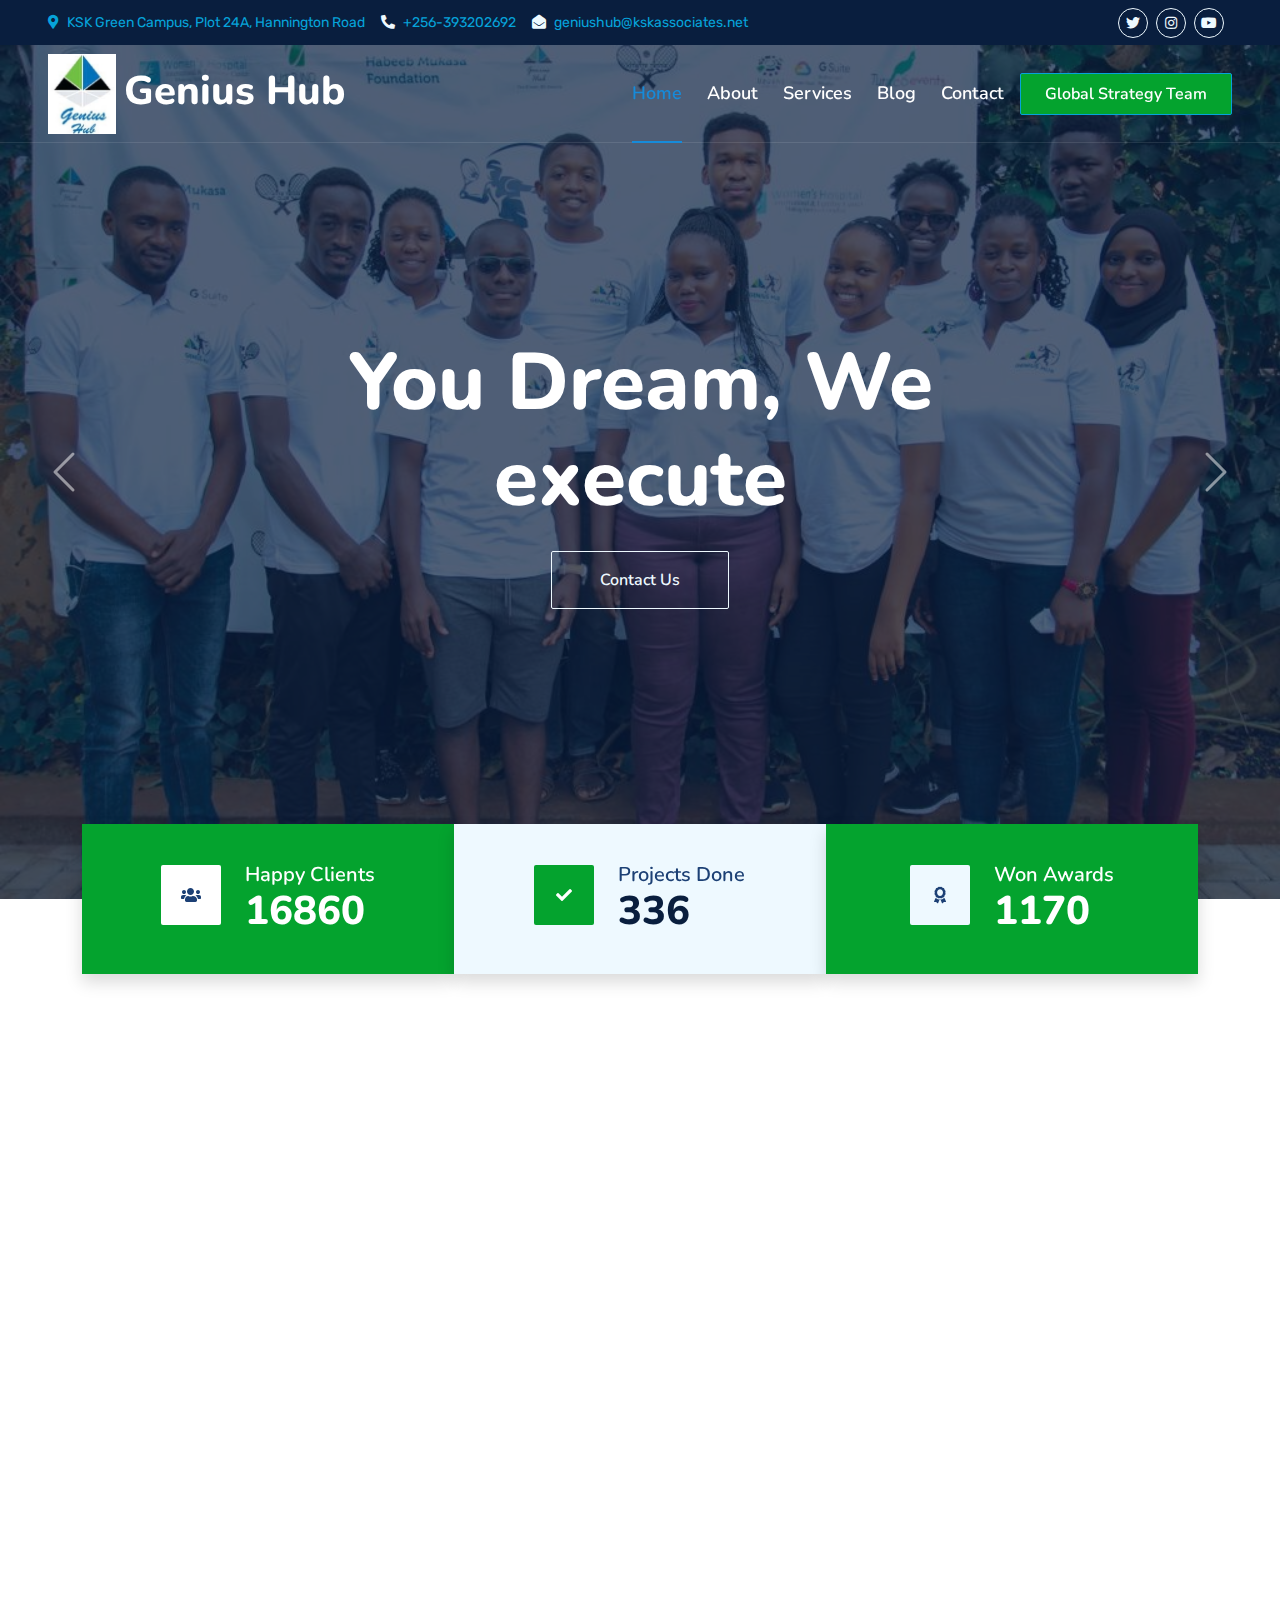
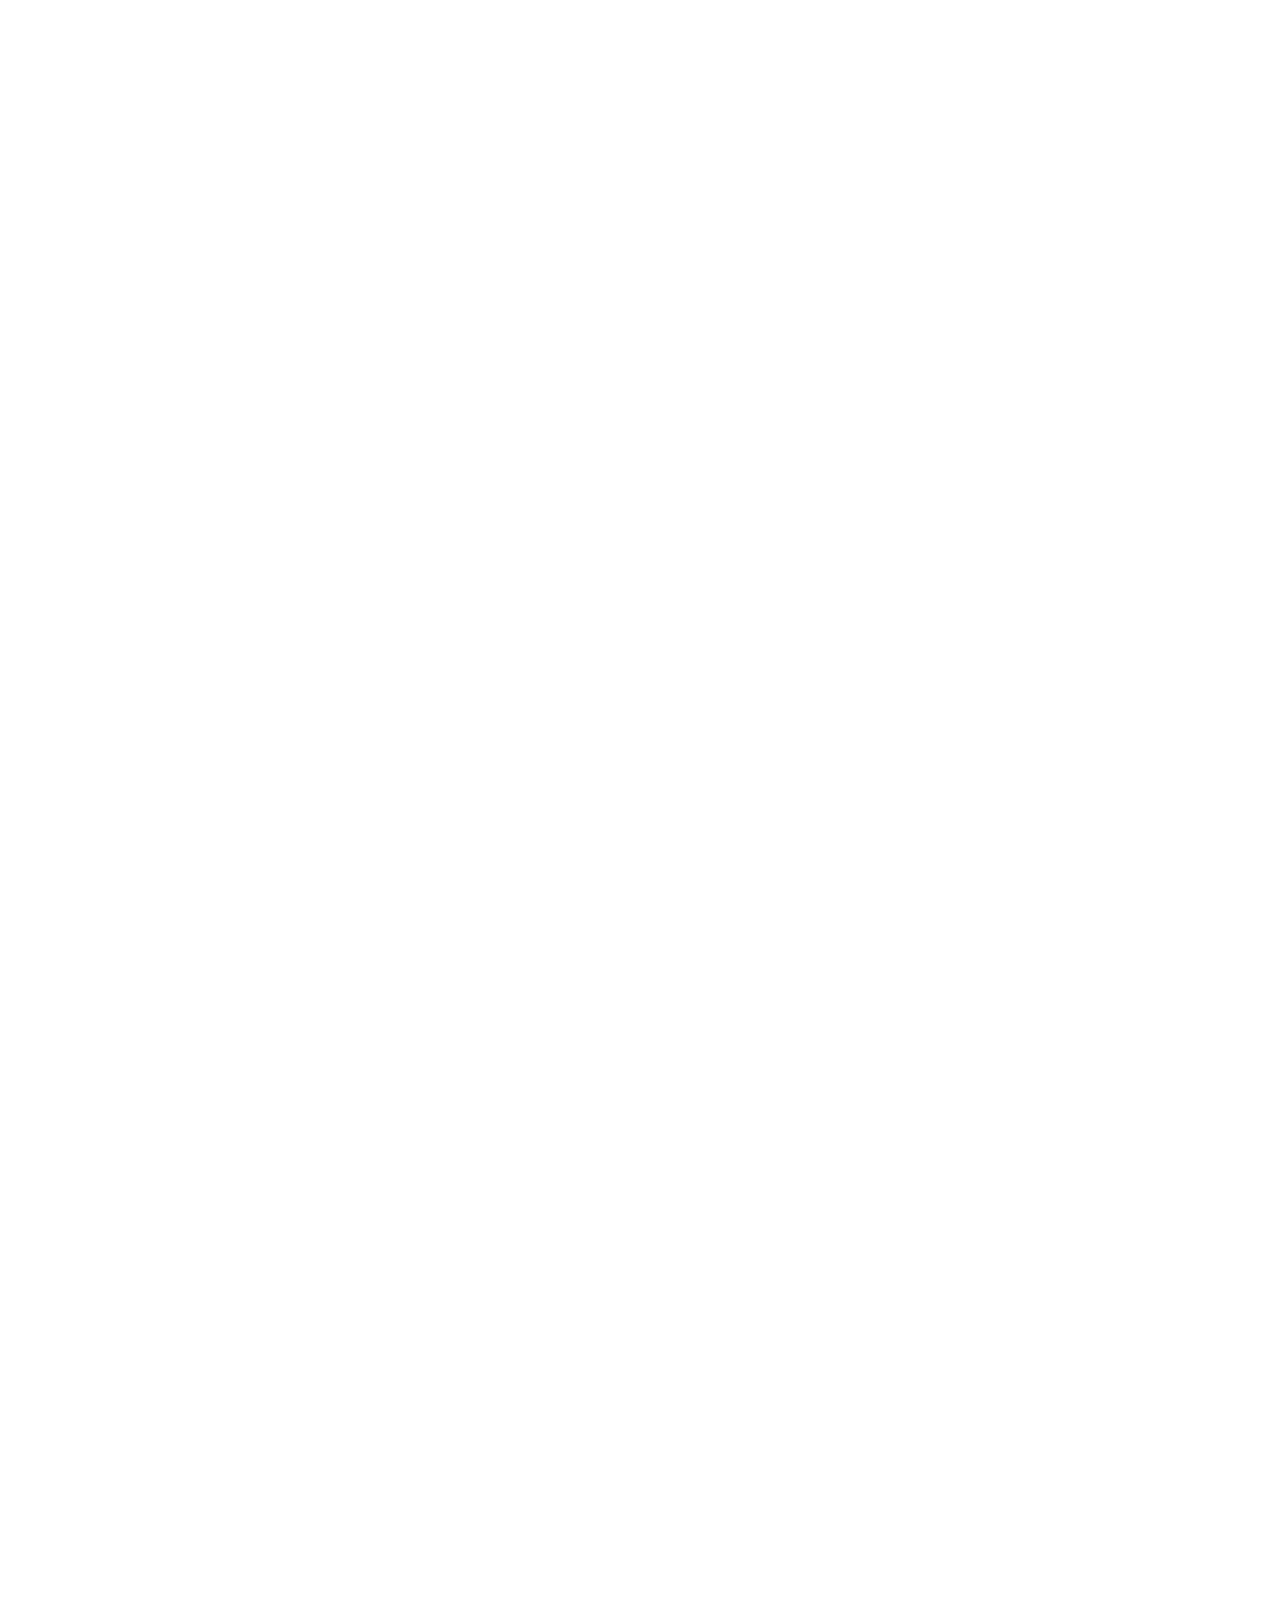
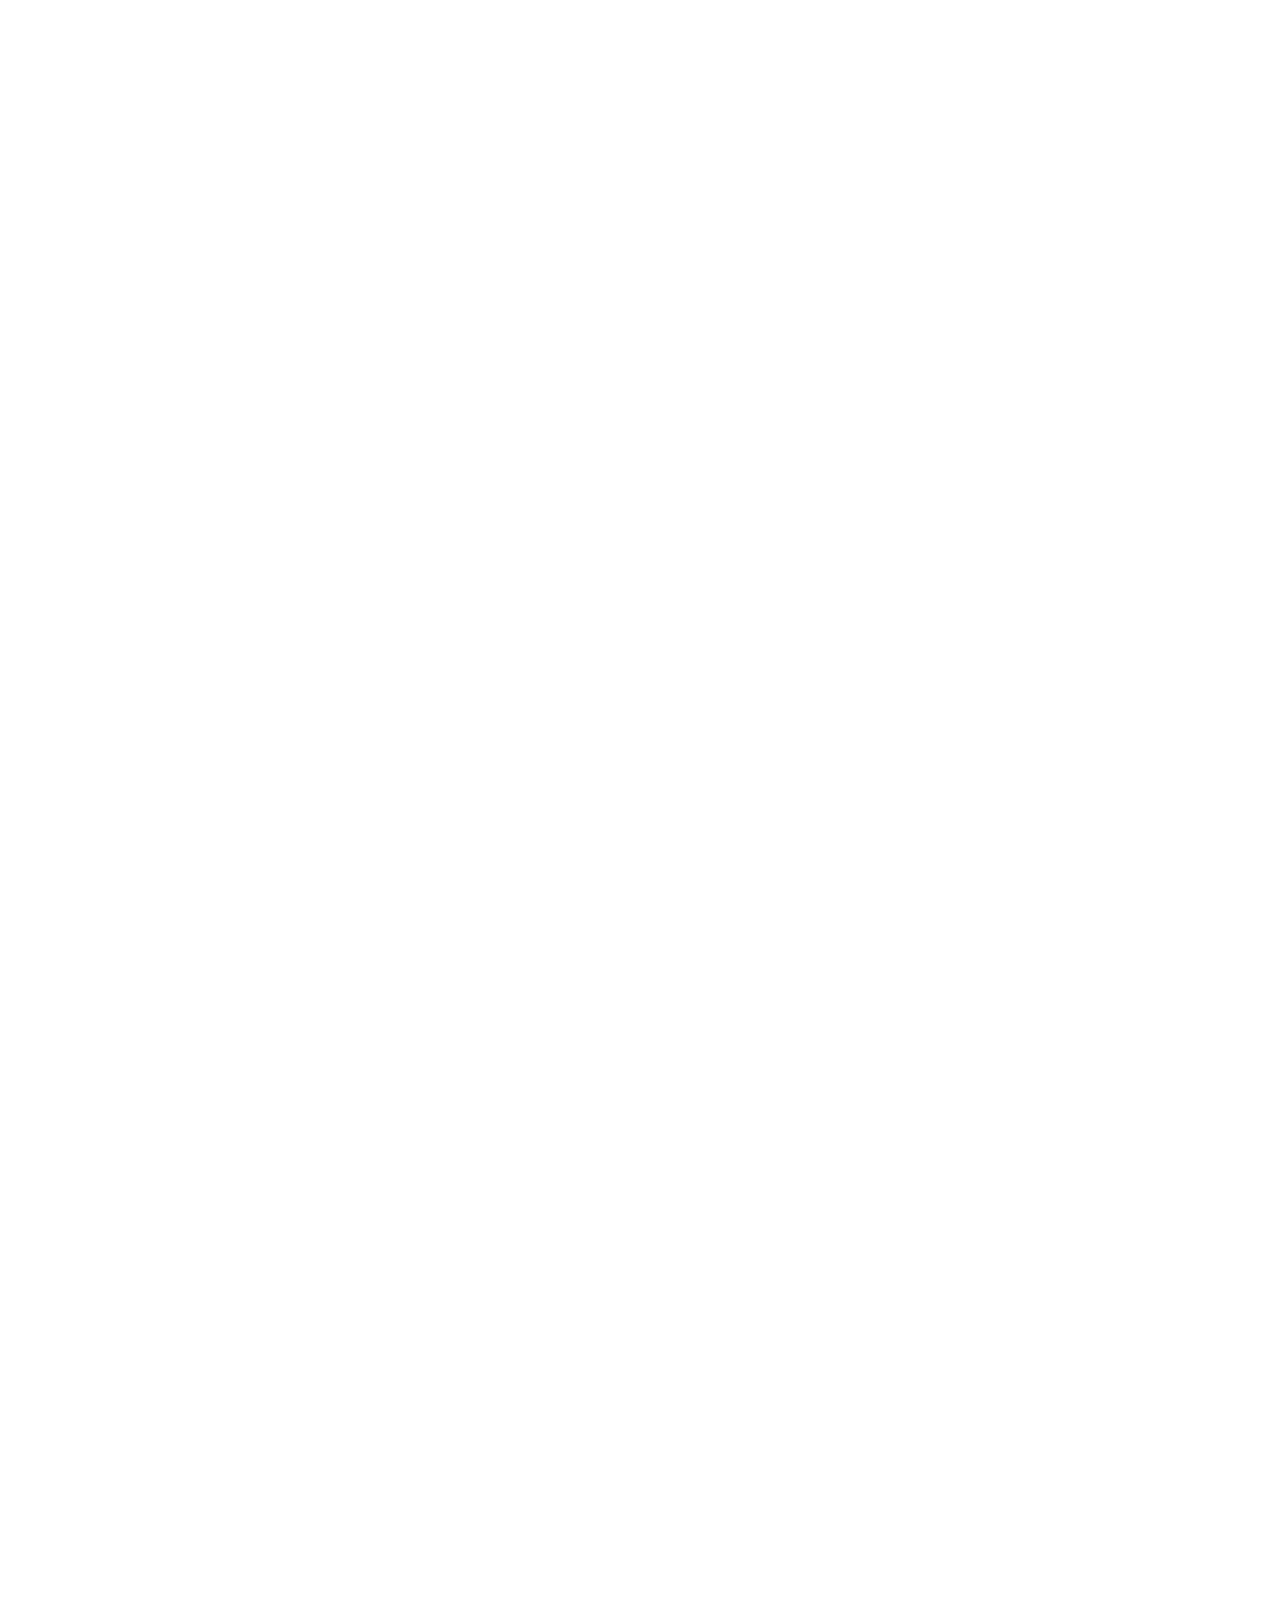
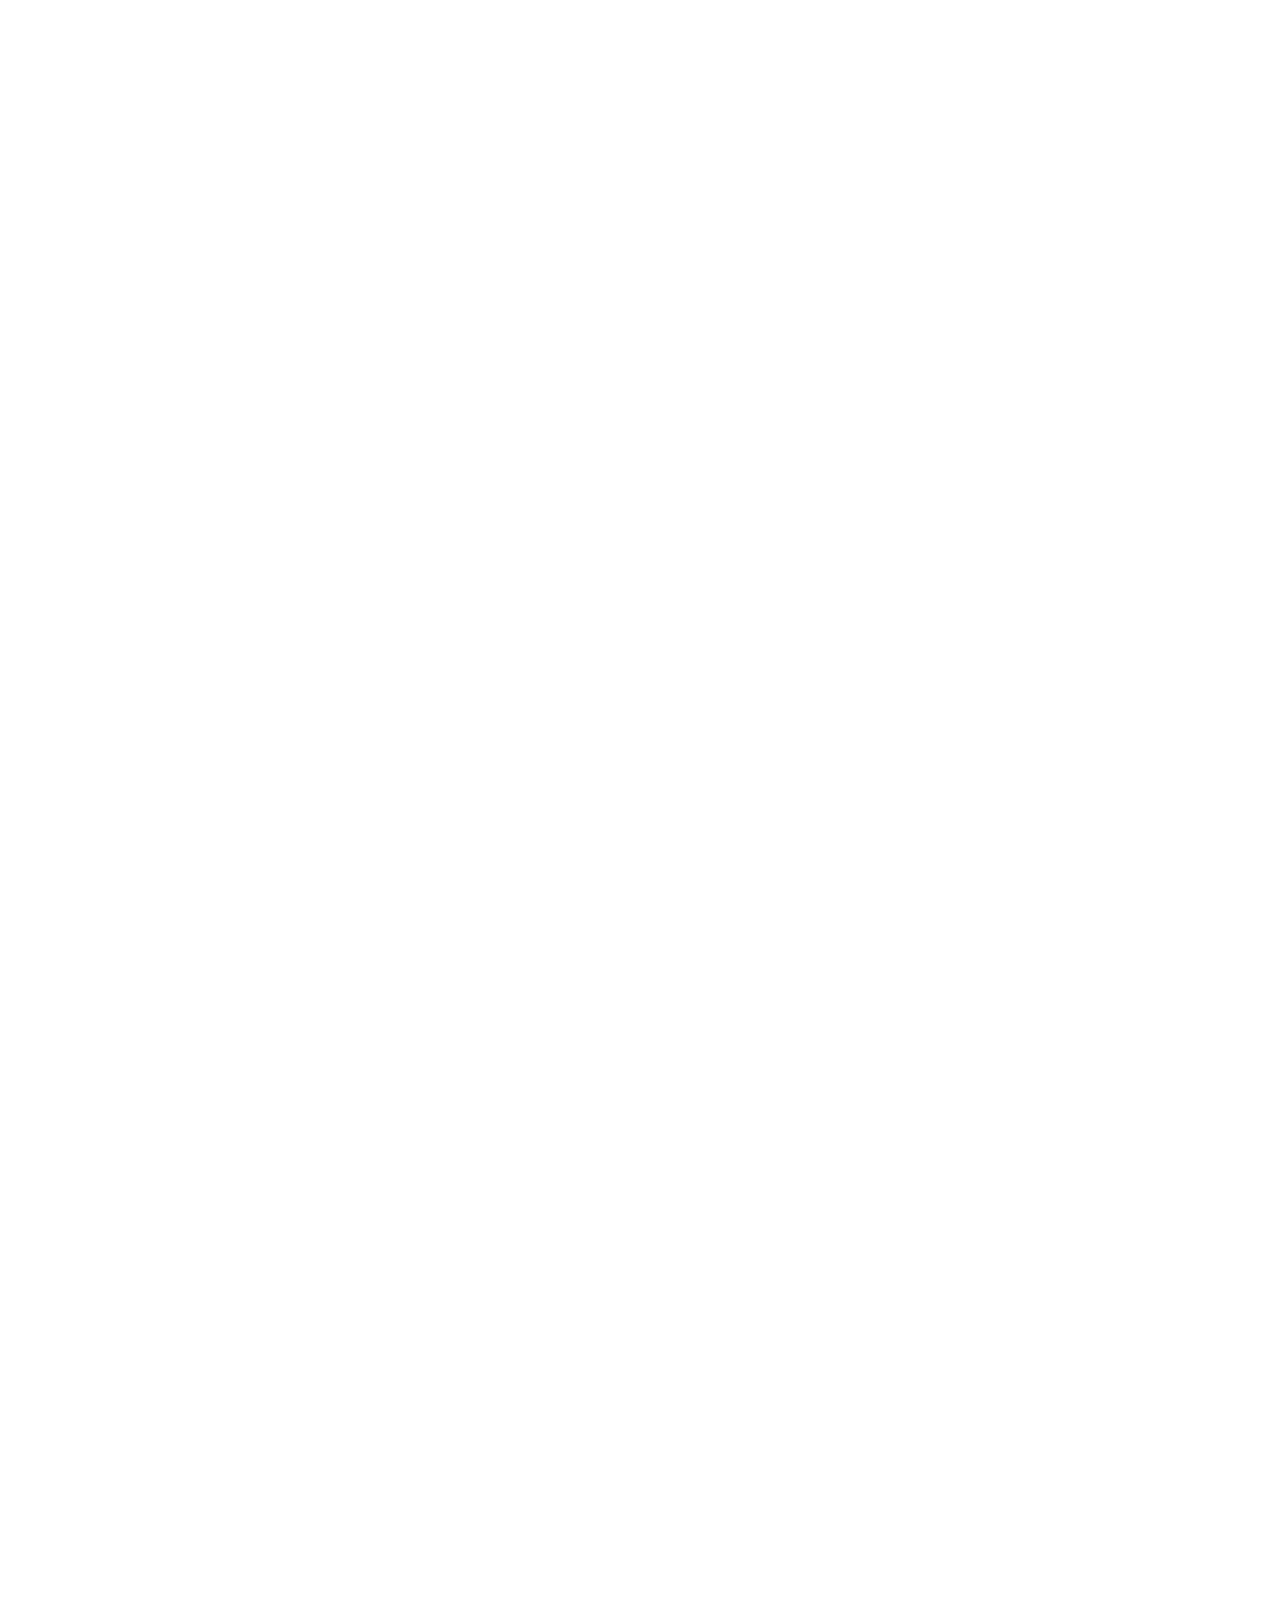
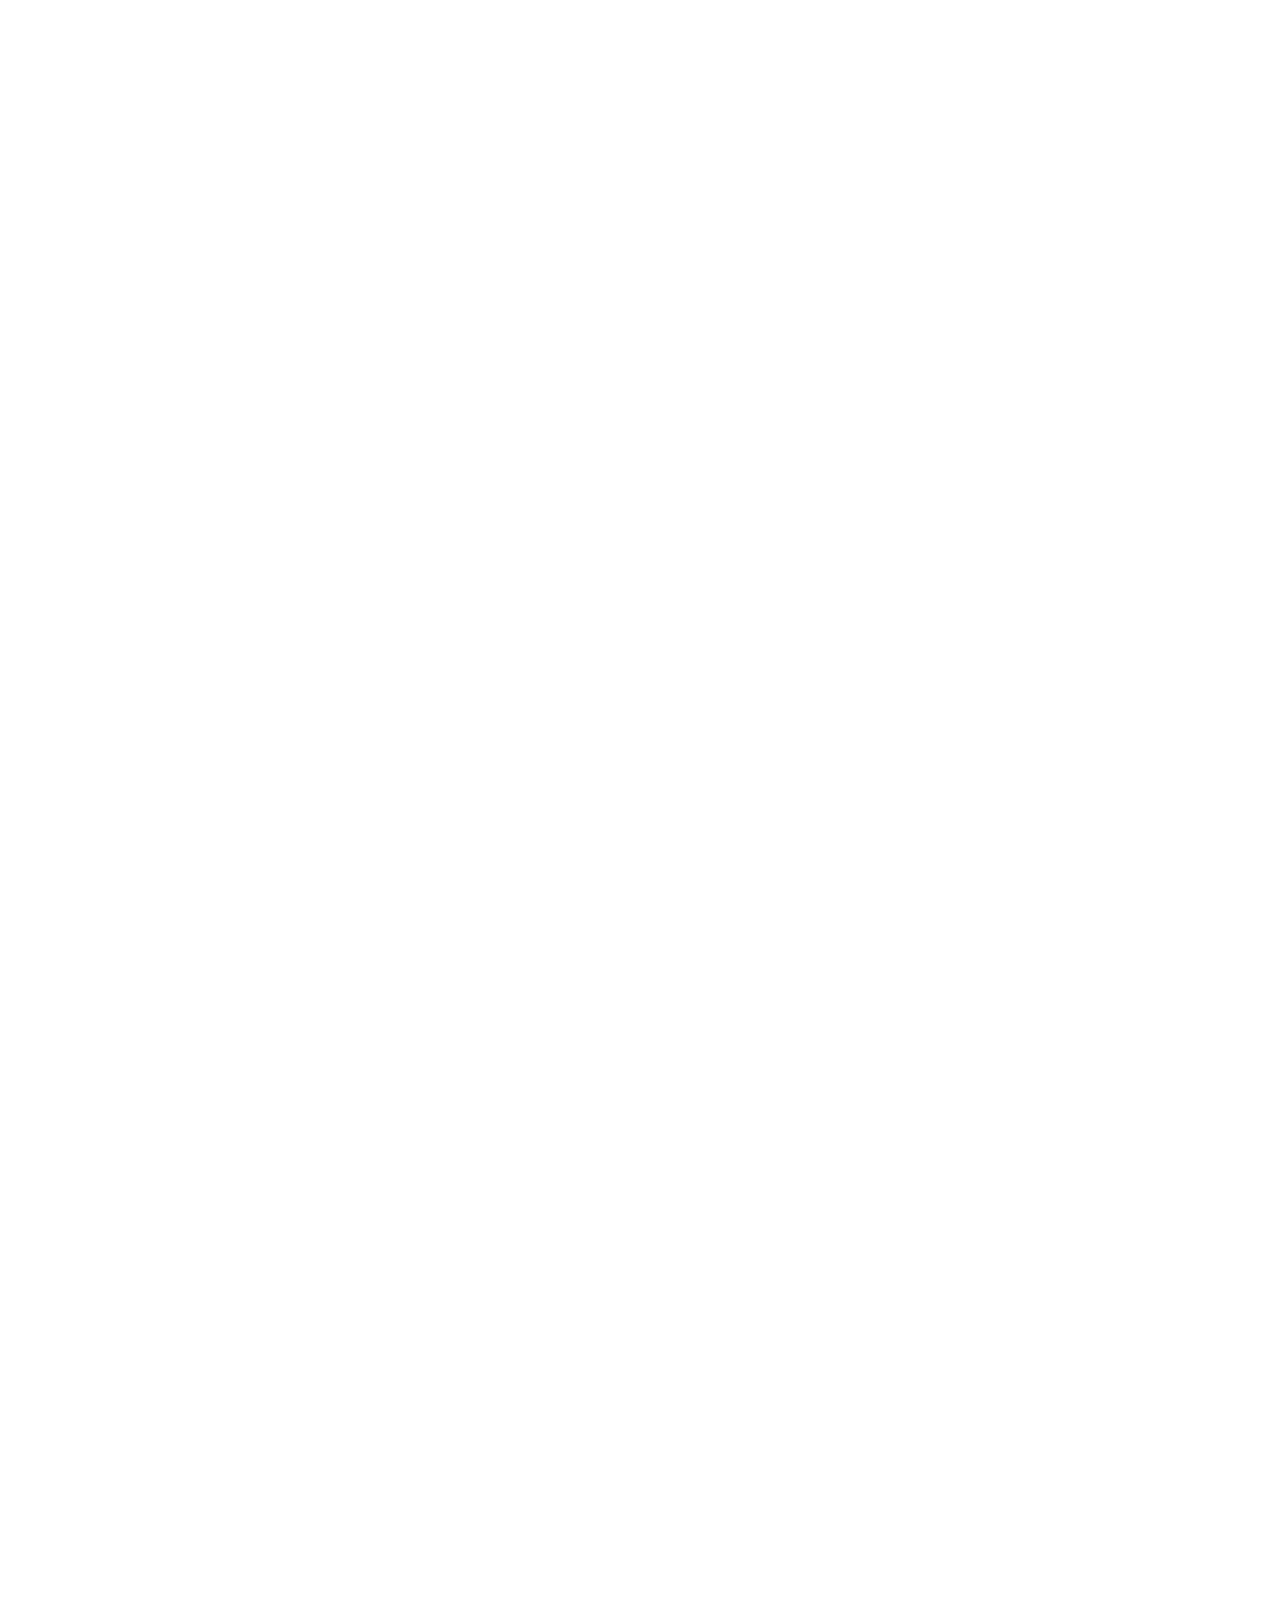
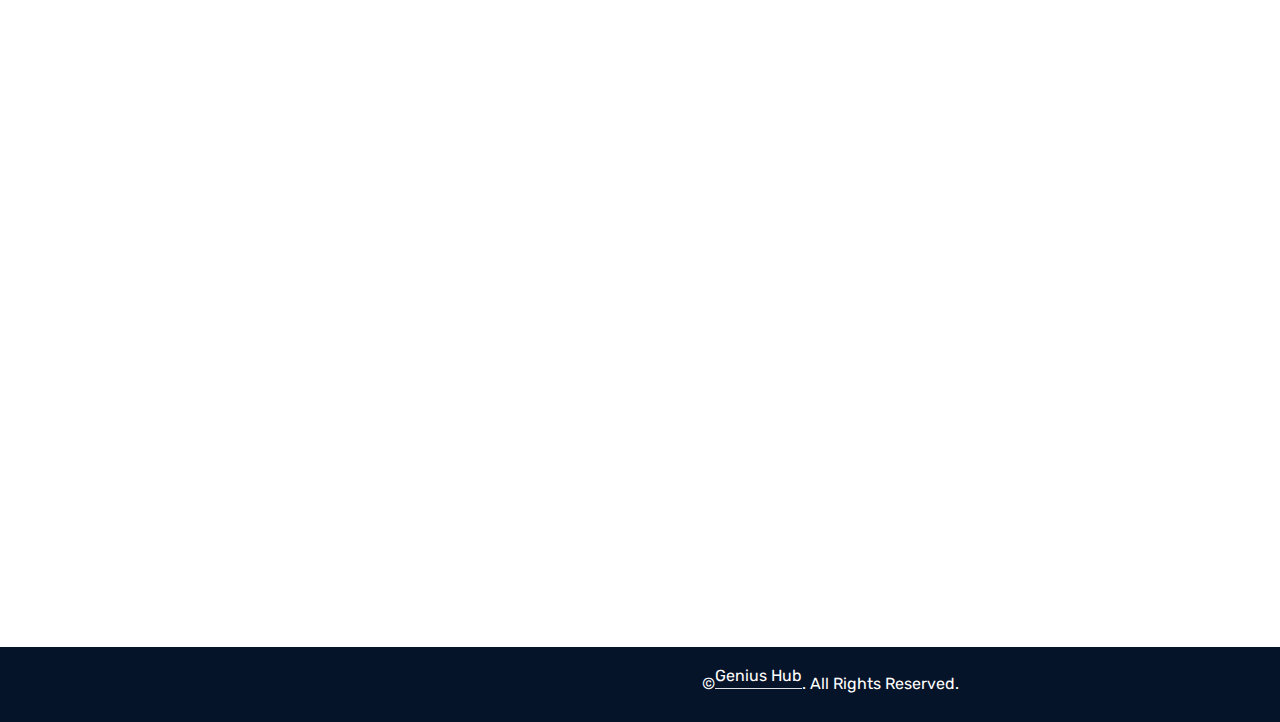
==== commit 82fc09d0: "updates" ====
--- a/index.html
+++ b/index.html
@@ -216,23 +216,30 @@
                 </div> -->
                 <div class="col-lg-5" style="min-height: 500px;">
                     <div class="position-relative h-100">
-                      <div id="myCarousel" class="carousel slide w-100 h-100 rounded" data-ride="carousel">
+                      <div id="aboutCarousel" class="carousel slide w-100 h-100 rounded" data-ride="carousel">
                         <div class="carousel-inner h-100">
                           <div class="carousel-item active">
-                            <img class="w-100 h-100 rounded" src="img/about-carousel-1.jpg" alt="Slide 1">
+                            <img class="w-100 h-100 rounded zoomIn" src="img/about-carousel-1.jpg" alt="Slide 1">
                           </div>
                           <div class="carousel-item">
-                            <img class="w-100 h-100 rounded" src="img/about-carousel-2.jpg" alt="Slide 2">
+                            <img class="w-100 h-100 rounded zoomIn" src="img/about-carousel-2.jpg" alt="Slide 2">
                           </div>
                   
                           <div class="carousel-item">
-                            <img class="w-100 h-100 rounded" src="img/about-carousel-3.jpg" alt="Slide 3">
+                            <img class="w-100 h-100 rounded zoomIn" src="img/about-carousel-3.jpg" alt="Slide 3">
                           </div>
                   
                           <div class="carousel-item">
-                            <img class="w-100 h-100 rounded" src="img/about-carousel-4.JPG" alt="Slide 4">
+                            <img class="w-100 h-100 rounded zoomIn" src="img/about-carousel-4.JPG" alt="Slide 4">
                           </div>
-                        </div>
+                          <div class="carousel-item">
+                            <img class="w-100 h-100 rounded zoomIn" src="img/about-carousel-5.jpg" alt="Slide 4">
+                          </div>
+                          <div class="carousel-item">
+                            <img class="w-100 h-100 rounded zoomIn" src="img/about-carousel-6.JPG" alt="Slide 4">
+                          </div>
+                        </div>
+                      </div>
                     </div>
                 </div>                  
             </div>
@@ -295,7 +302,7 @@
                 </div>
                 <div class="col-lg-4  wow zoomIn" data-wow-delay="0.9s" style="min-height: 350px;">
                     <div class="position-relative h-100">
-                        <img class="position-absolute w-100 h-100 rounded wow zoomIn" data-wow-delay="0.1s" src="img/photo-2.jpg" style="object-fit: cover;">
+                        <img class="position-absolute w-100 h-100 rounded wow zoomIn" data-wow-delay="0.1s" src="img/about-carousel-5.jpg" style="object-fit: cover;">
                     </div>
                 </div>
                 <div class="col-lg-4">
@@ -560,8 +567,8 @@
                         <img class="img-fluid w-100" src="img/lisa.jpg" alt="Lisa Nabila">
                       </div>
                       <div class="text-center py-4 d-flex flex-column justify-content-center align-items-center">
-                        <small class="me-3"> <a href="tel:+25639631" onclick="return confirm('Continue to call Lisa Nabila?')"> <i class="fa fa-phone-alt text-primary me-2"></i></a>+256639631</small>
-                        <small> <a href="tel:+25675642" onclick="return confirm('Continue to call Lisa Nabila?')"><i class="fa fa-phone-alt text-primary me-2"></i></a>+256786642</small>
+                        <small class="me-3"> <a href="tel:+25675186642" onclick="return confirm('Continue to call Lisa Nabila?')"> <i class="fa fa-phone-alt text-primary me-2"></i></a>+25675186642</small>
+                        <small> <a href="tel:+25678639631" onclick="return confirm('Continue to call Lisa Nabila?')"><i class="fa fa-phone-alt text-primary me-2"></i></a>+25678639631</small>
                         <h4 class="text-primary">Lisa Nabilah</h4>
                         <h5 class="text-uppercase m-0">human resource executive assistant</h5>                       
                          <blockquote class="quote EN"><p class="quote text-primary">You get one chance to make a good first impression, and yours may be in the hands of the receptionist.</p></blockquote>
@@ -585,7 +592,7 @@
                 <div class="col-lg-6 wow slideInUp" data-wow-delay="0.3s">
                     <div class="blog-item bg-light rounded overflow-hidden">
                         <div class="blog-img position-relative overflow-hidden">
-                            <img class="img-fluid" src="img/business.jpeg" alt="">
+                            <img class="img-fluid" src="img/blog-1a.jpg" alt="">
                             <a class="position-absolute top-0 start-0 bg-primary text-white rounded-end mt-5 py-2 px-4" href="">Business</a>
                         </div>
                         <div class="p-4">
@@ -611,7 +618,7 @@
                 <div class="col-lg-6 wow slideInUp" data-wow-delay="0.6s">
                     <div class="blog-item bg-light rounded overflow-hidden">
                         <div class="blog-img position-relative overflow-hidden">
-                            <img class="img-fluid" src="img/world-2.jpeg" alt="">
+                            <img class="img-fluid" src="img/blog-2.jpg" alt="">
                             <a class="position-absolute top-0 start-0 bg-primary text-white rounded-end mt-5 py-2 px-4" href="">Social</a>
                         </div>
                         <div class="p-4">
@@ -659,31 +666,6 @@
     </div> 
 
 
-    <!-- Companies -->
-    <!-- <div class="container-fluid py-5 wow fadeInUp" data-wow-delay="0.1s">
-        <div class="container py-5 mb-5">
-            <div class="bg-white">
-                <div class="owl-carousel vendor-carousel">
-                    <img src="img/China.png" alt="">
-                    <img src="img/company-1.jpg" alt="">
-                    <img src="img/Mavid-pharmaceuticals.jpg" alt="">
-                    <img src="img/MMAKS-advocates.png" alt="">
-                    <img src="img/Riders.jpg" alt="">
-                    <img src="img/Stella.png" alt="">
-                    <img src="img/radio-1-and-2.jpg" alt="">
-                    <img src="img/Vienna.jpg" alt="">
-                    <img src="img/Village-mall.png" alt="">
-                    <img src="img/King-Solomon.png" alt="">
-                    <img src="img/Kasirye-and-Byaruhanga.jpg" alt="">
-                    <img src="img/Kabojja-int-school.jpg" alt="">
-                    <img src="img/Guardian.jpg" alt="">      
-                </div>
-            </div>
-        </div>
-    </div> -->
-    <!-- Companies End -->
-    
-
     <!-- Footer Start -->
     <div class="container-fluid bg-dark text-light mt-5 wow fadeInUp" data-wow-delay="0.1s">
         <div class="container">
@@ -795,21 +777,6 @@
   
     <script src="js/main.js"></script>
     <script src="js/mail.js"></script>
-    <script>
-        // document.getElementById("job").addEventListener("change", function() {
-        //     var customJobField = document.getElementById("custom-job-field-index");
-        //     if (this.value == "Other") {
-        //         customJobField.style.display = "block";
-        //     } else {
-        //         customJobField.style.display = "none";
-        //     }
-        // });
-        $(document).ready(function() {
-        $('#myCarousel').carousel({
-        interval: 5000 // Change delay between slides in milliseconds
-        });
-        });
-    </script>
 
 </body>
 
--- a/css/style.css
+++ b/css/style.css
@@ -669,7 +669,7 @@
 }
 
 .bg-header {
-    background: linear-gradient(rgba(9, 30, 62, .7), rgba(9, 30, 62, .7)), url(../img/carousel-1.jpg) center center no-repeat;
+    background: linear-gradient(rgba(9, 30, 62, .7), rgba(9, 30, 62, .7)), url(../img/about-carousel-6.JPG) center center no-repeat;
     background-size: cover;
 }
 
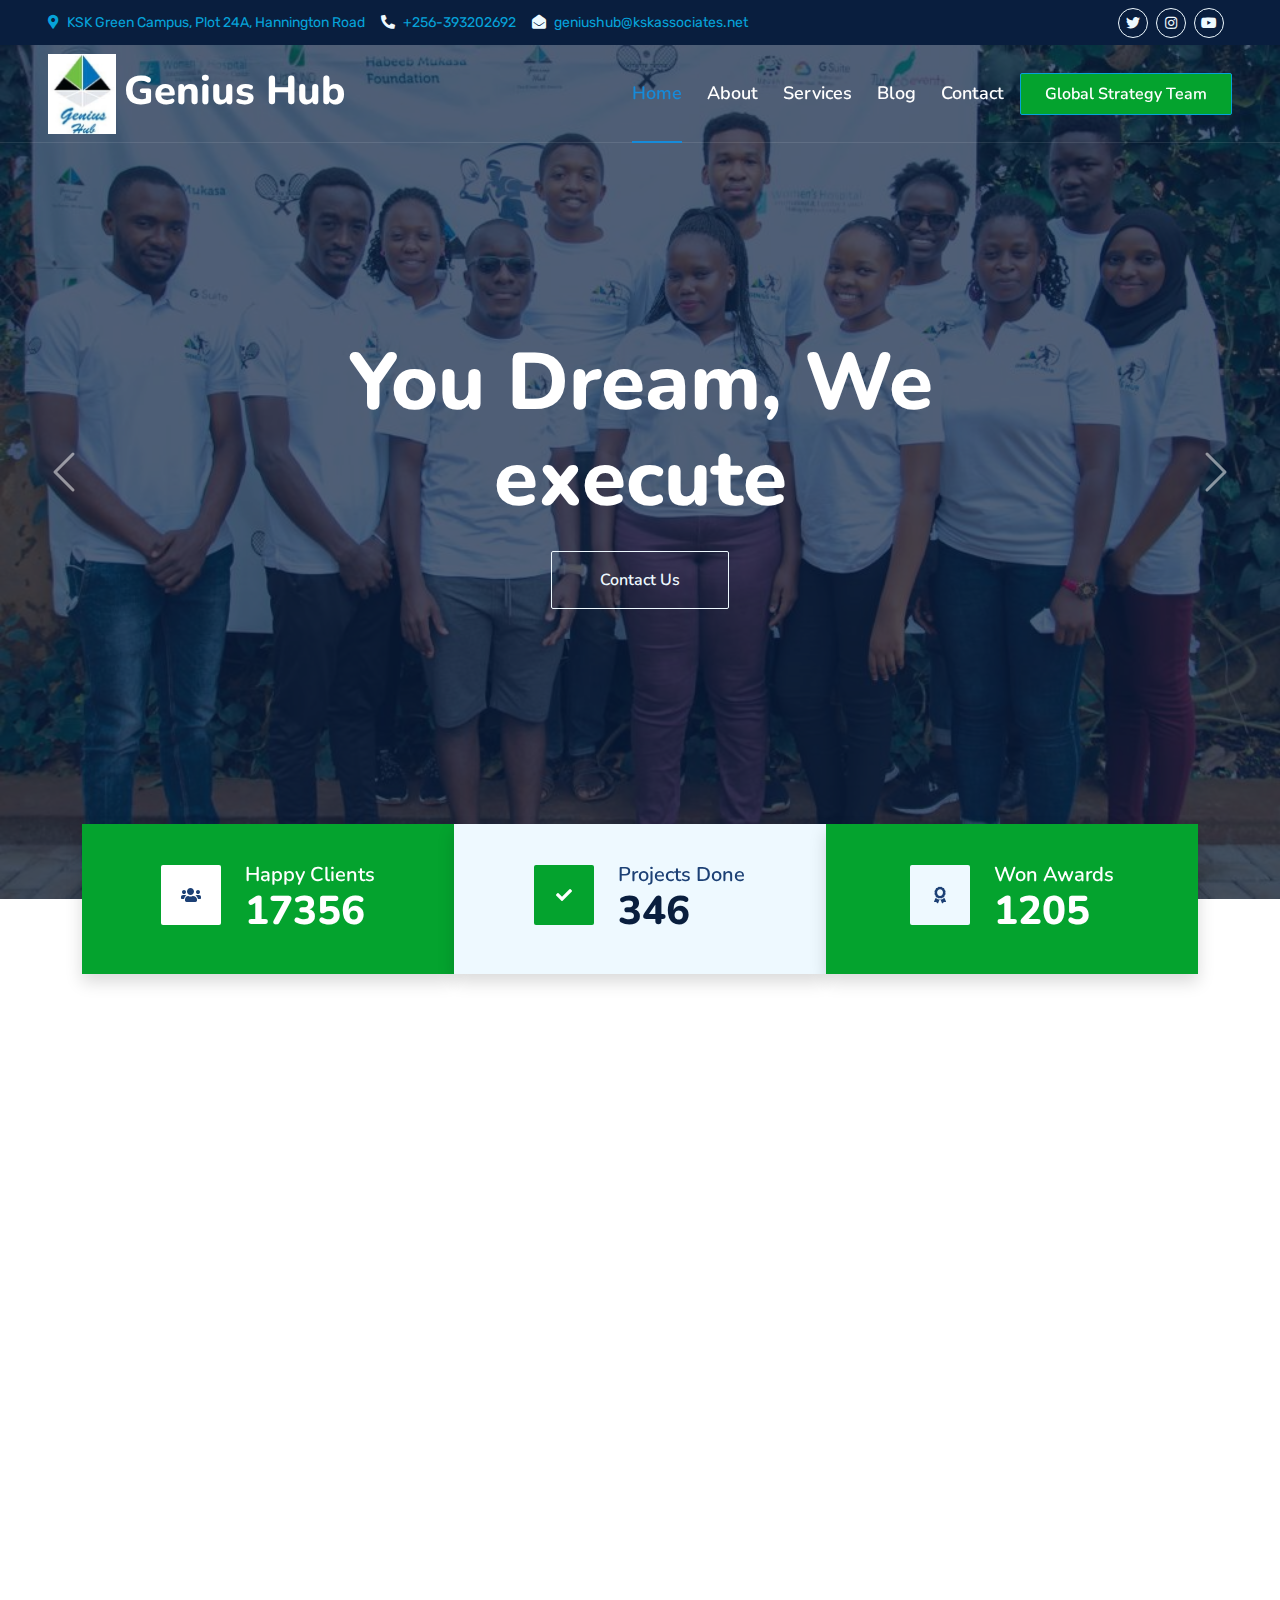
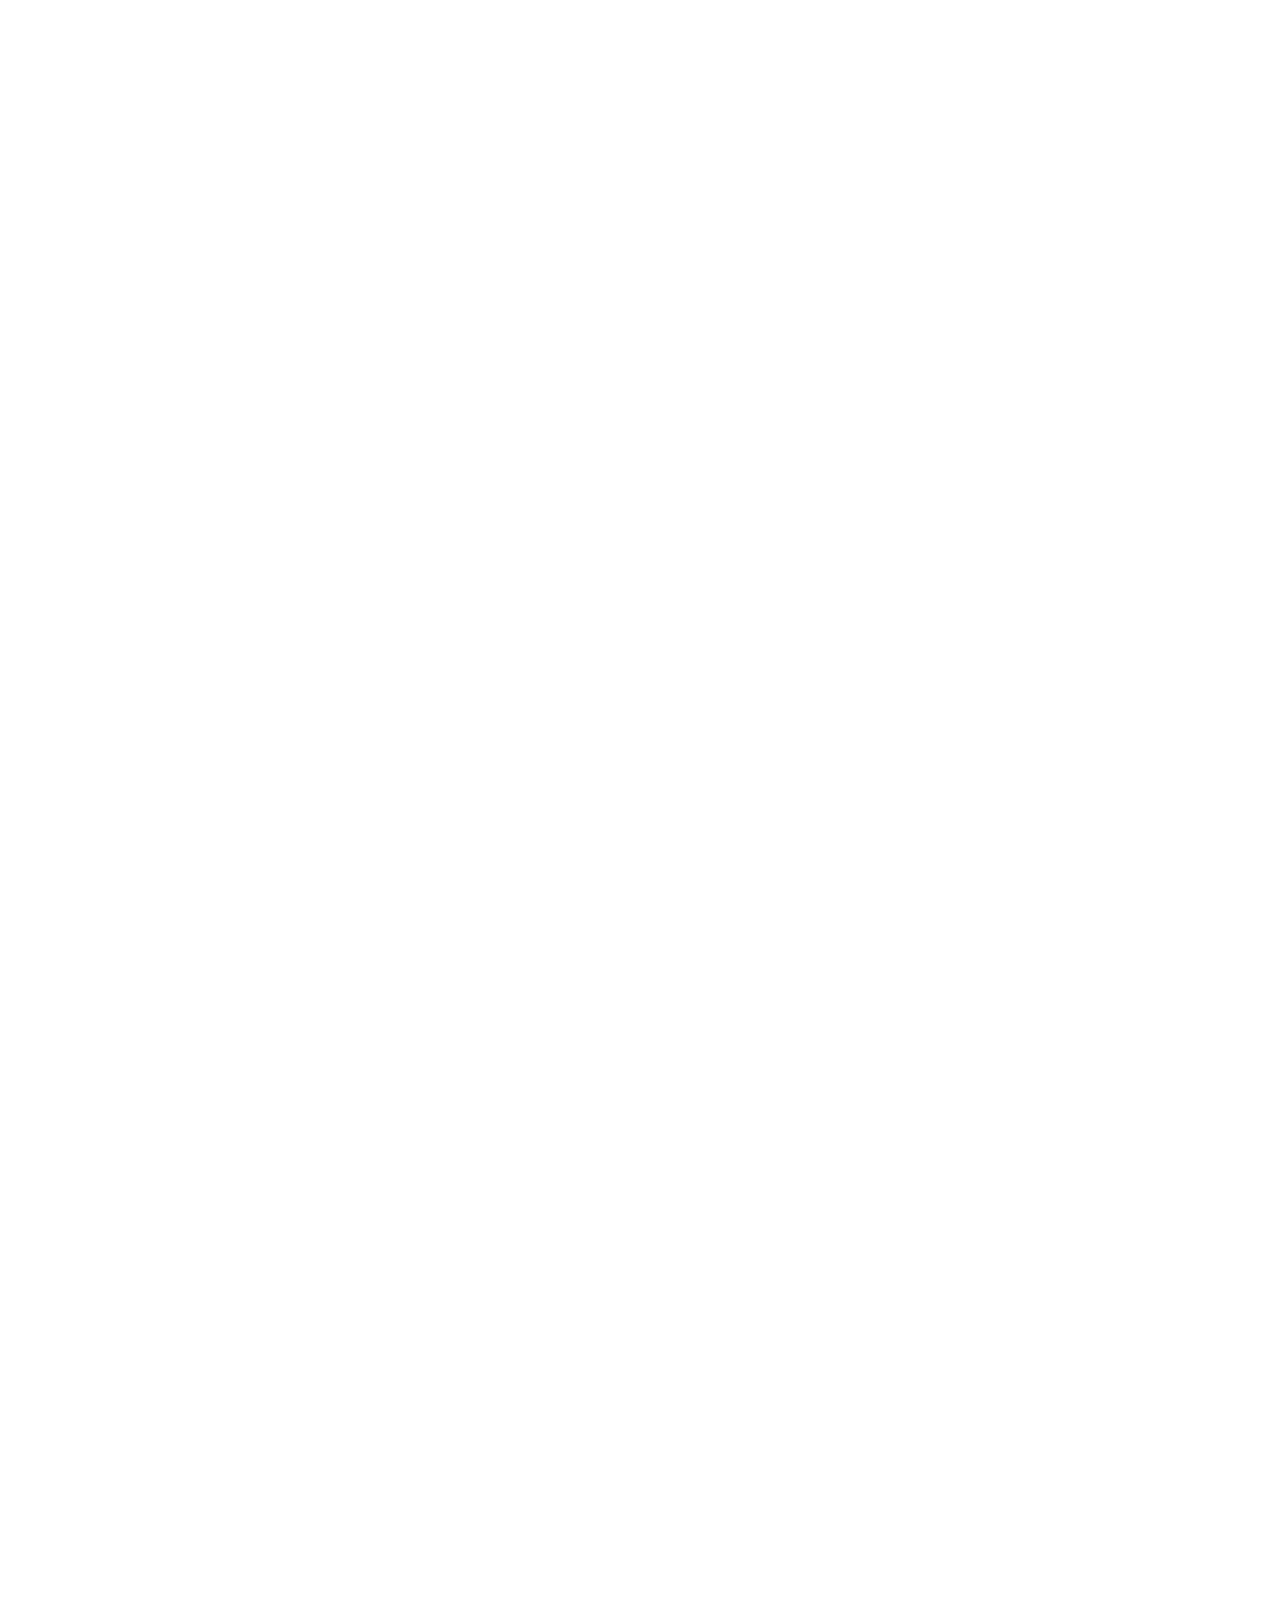
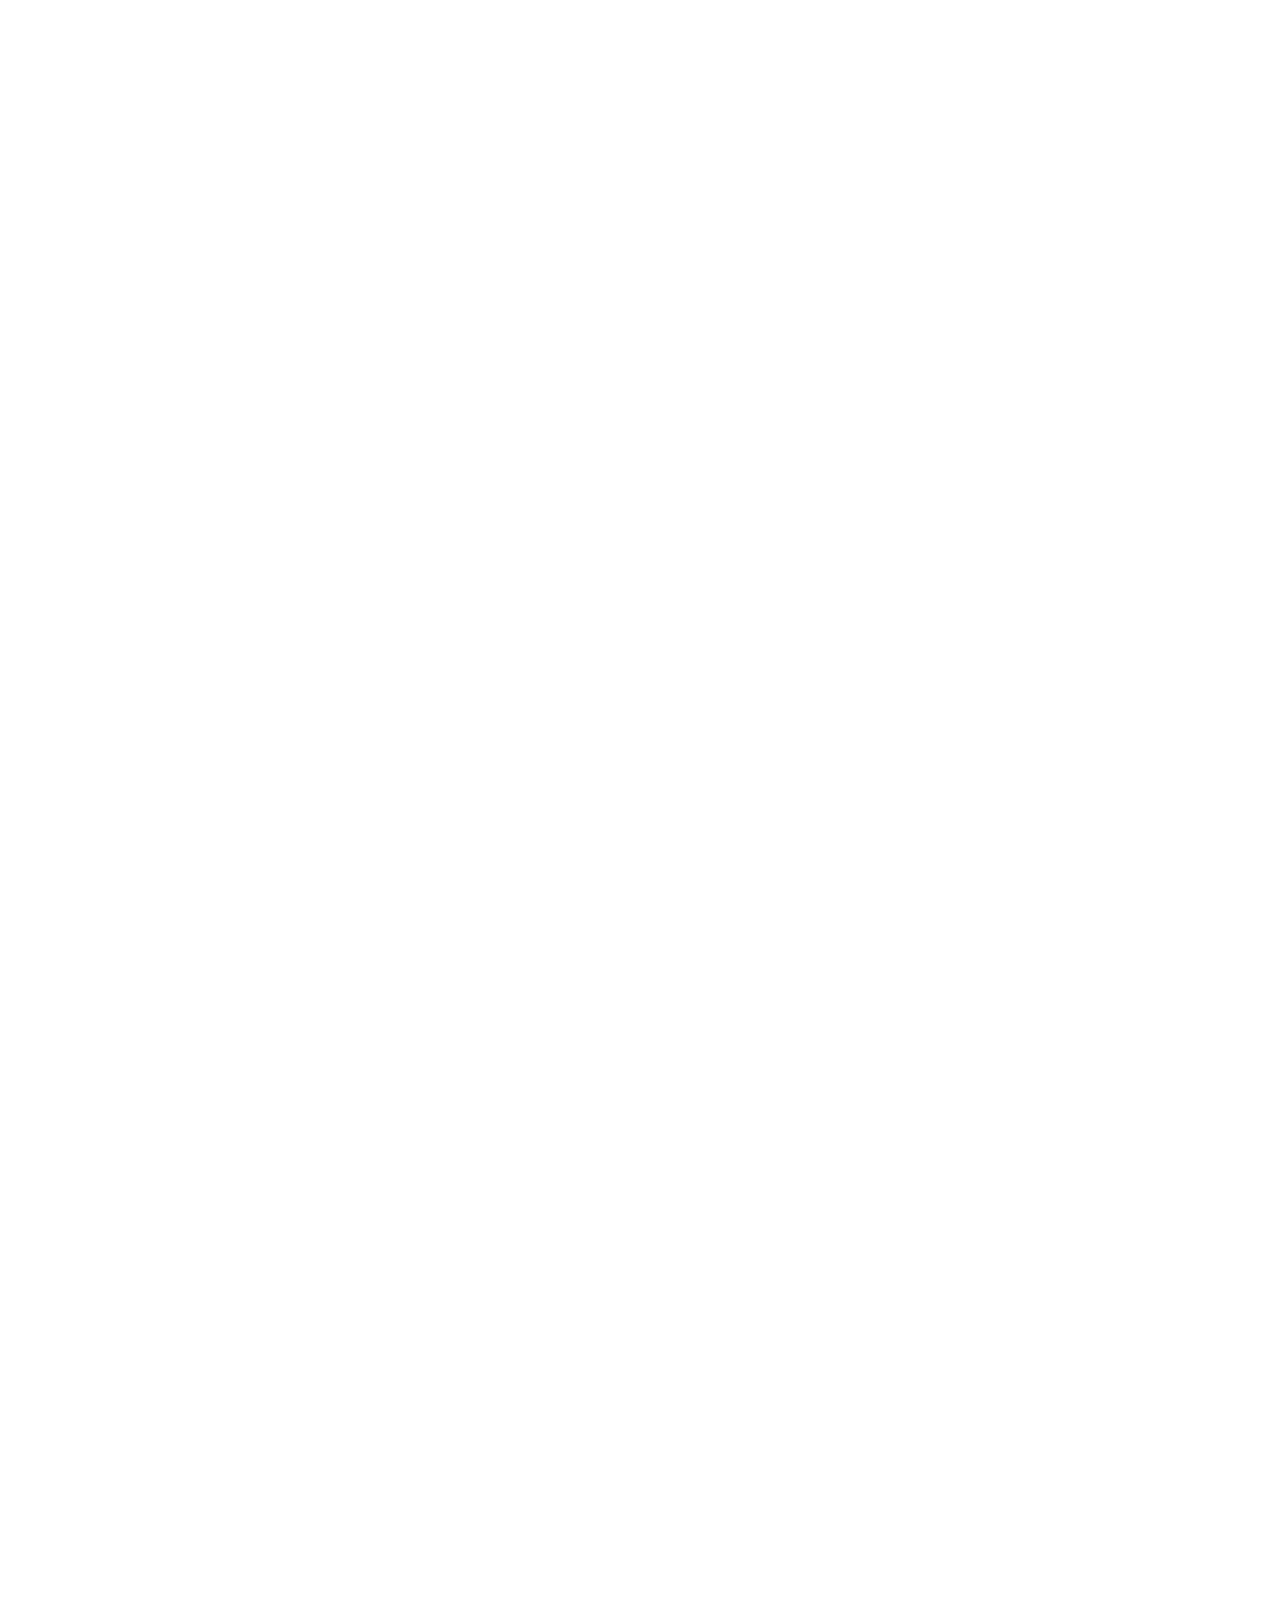
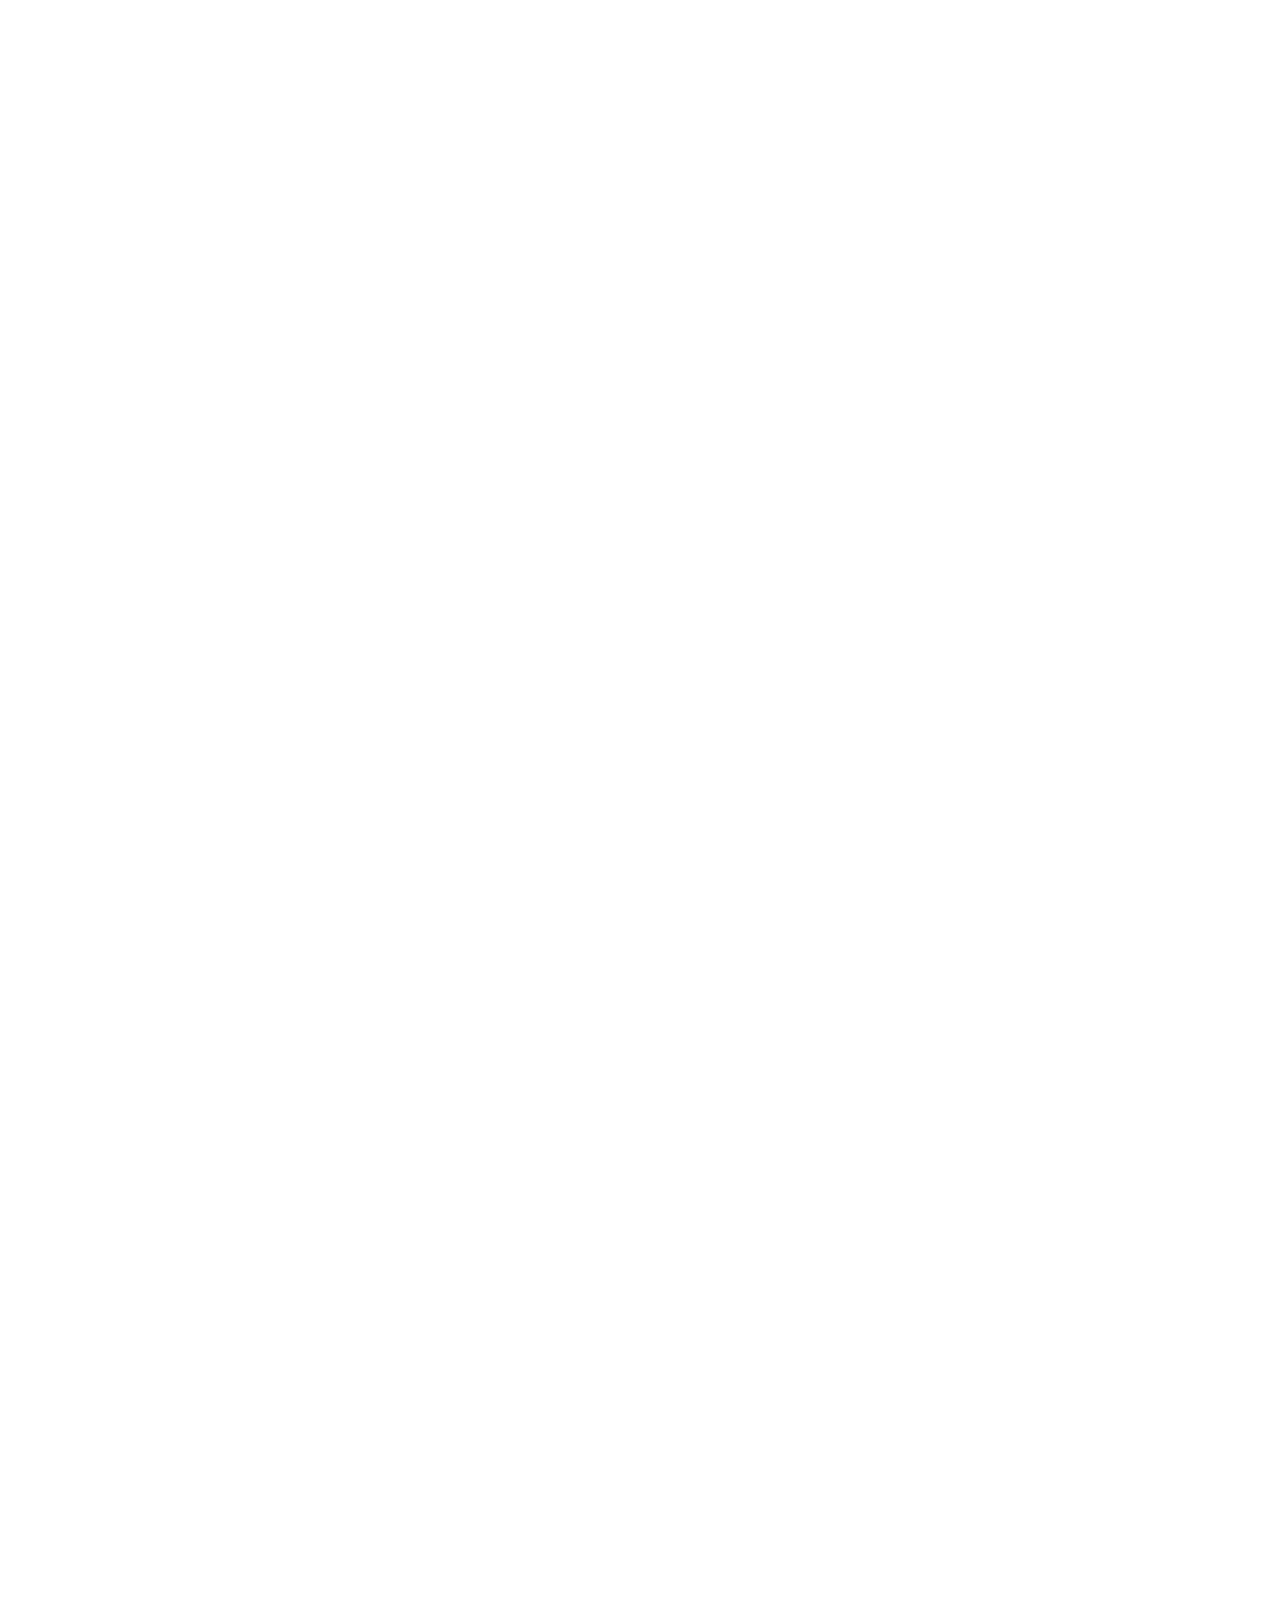
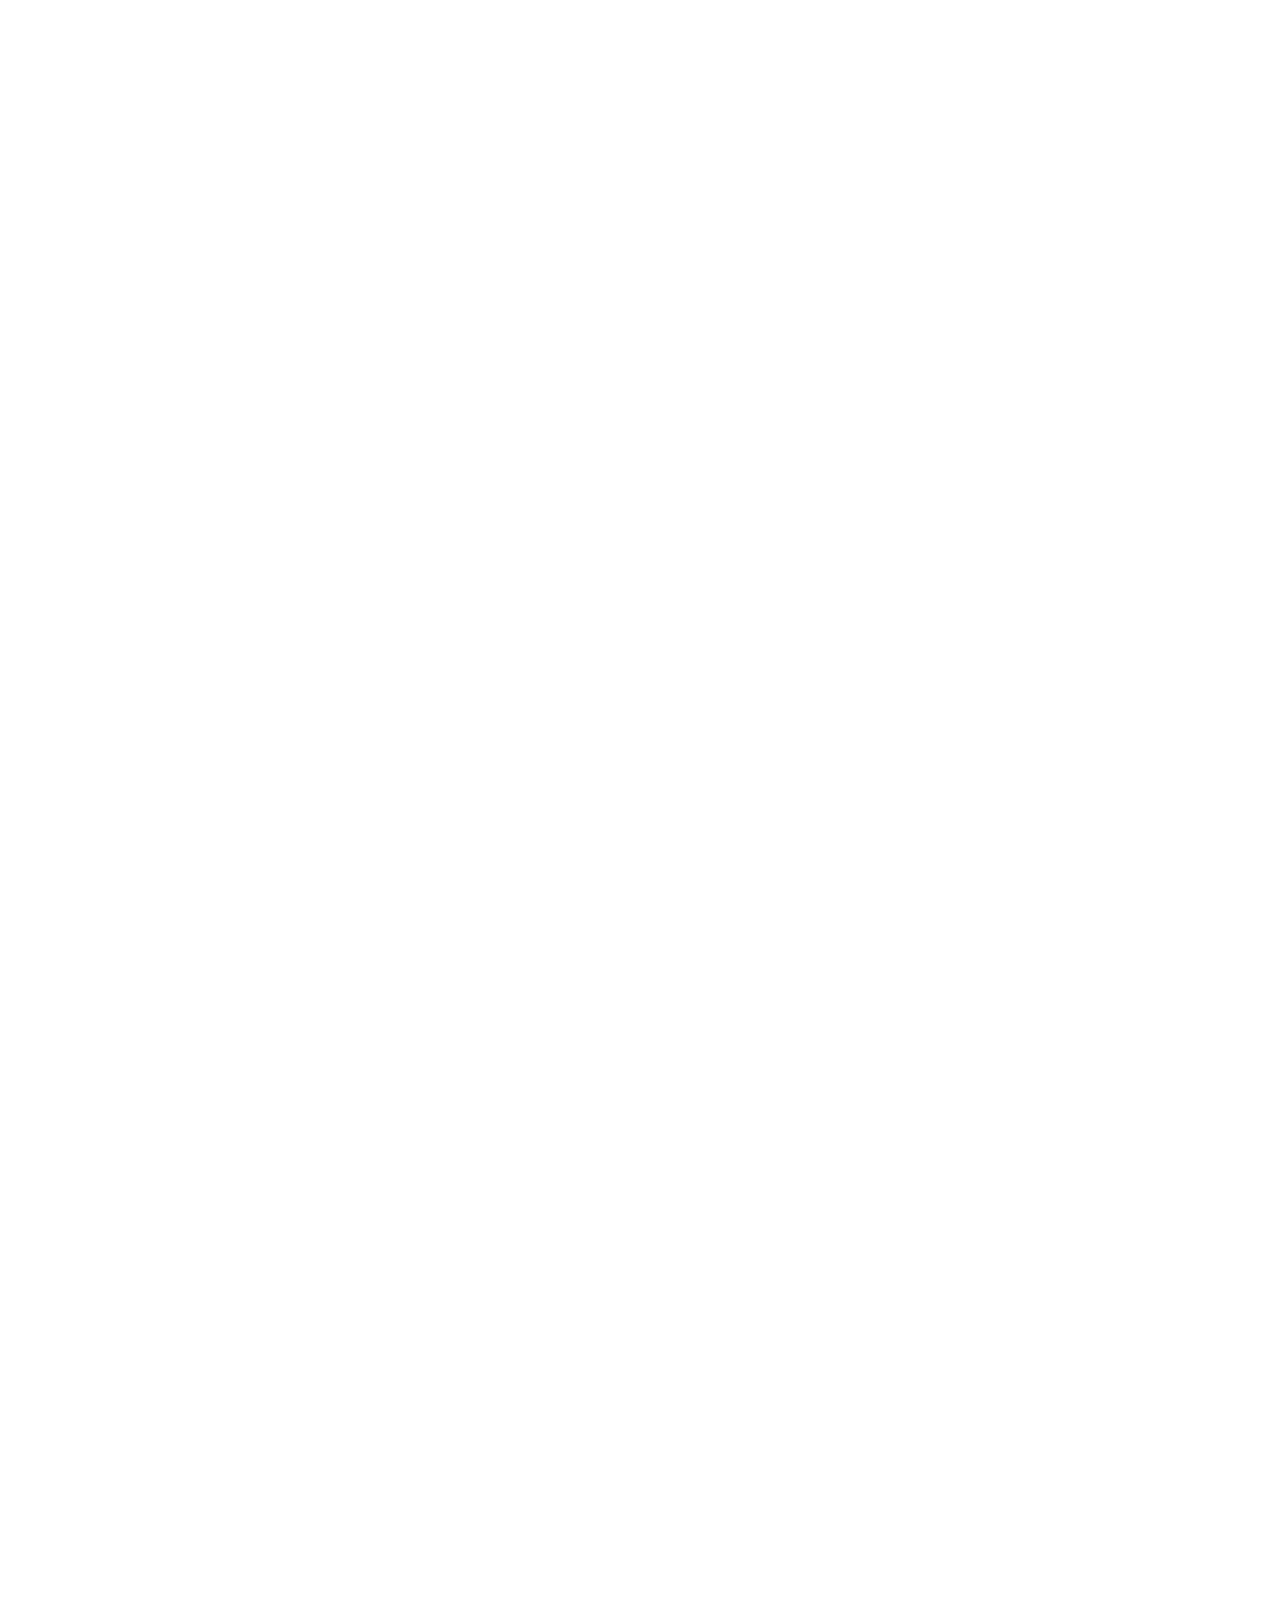
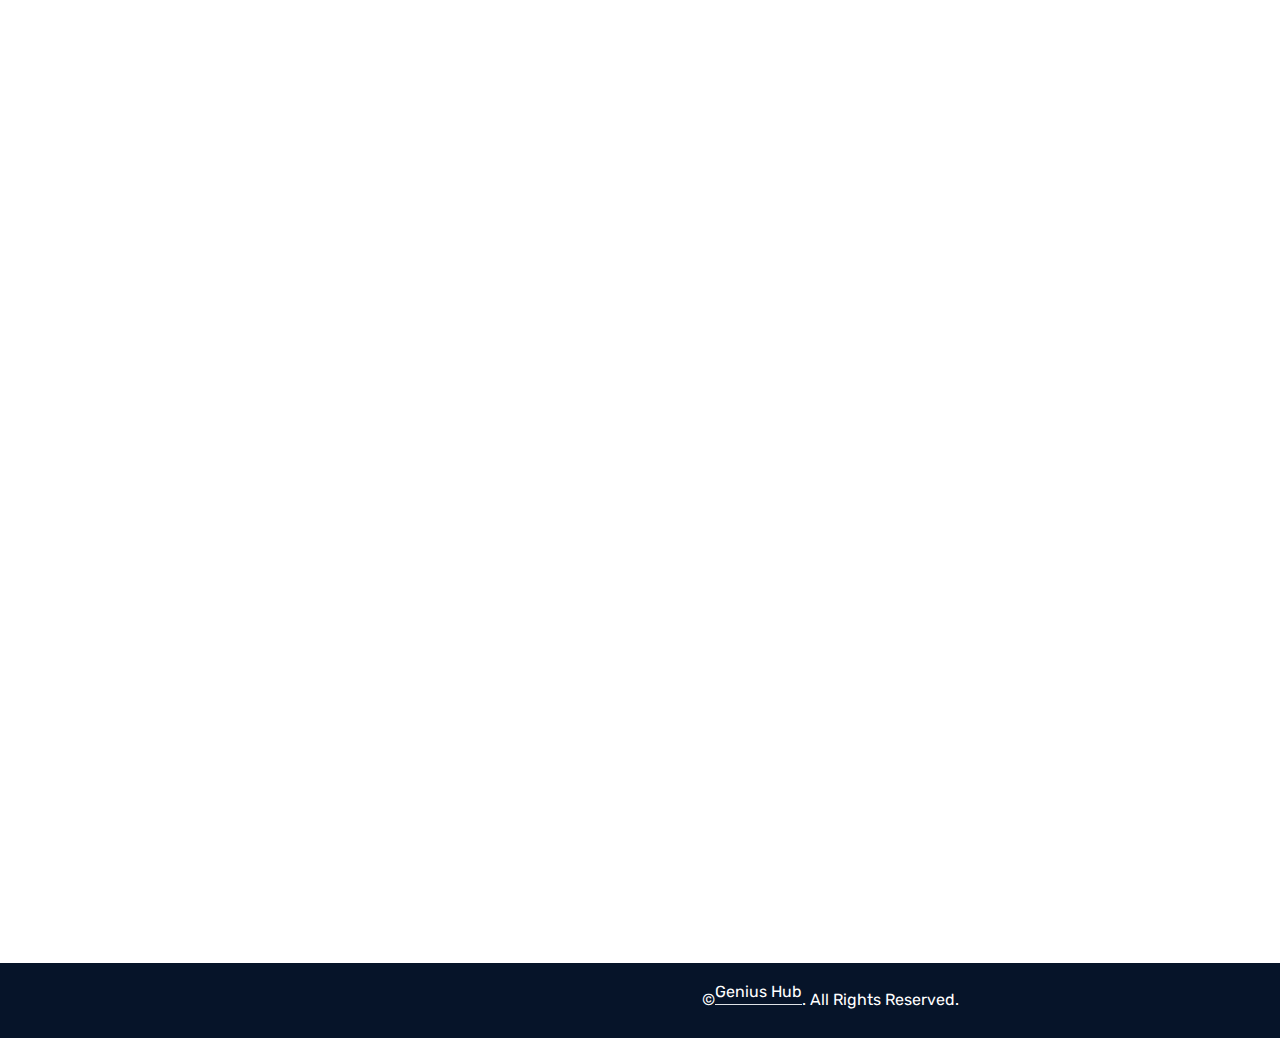
==== commit 7e5f8ce2: "updates" ====
--- a/index.html
+++ b/index.html
@@ -91,21 +91,18 @@
                     <img class="w-100" src="img/photo-1.jpg" alt="Image">
                     <div class="carousel-caption d-flex flex-column align-items-center justify-content-center">
                         <div class="p-3" style="max-width: 900px;">
-                            <!-- <h5 class="text-white text-uppercase mb-3 animated slideInDown">It's what we do!</h5> -->
                             <h1 class="display-1 text-white mb-md-4 animated zoomIn">You Dream, We execute</h1>
-                            <!-- <a href="quote.html" class="btn btn-primary py-md-3 px-md-5 me-3 animated slideInLeft">Free Quote</a> -->
                             <a href="#job-request" class="btn btn-outline-light py-md-3 px-md-5 animated slideInRight" >Contact Us</a>
                         </div>
                     </div>
                 </div>
                 <div class="carousel-item">
-                    <img class="w-100" src="img/photo-3.JPG" alt="Image">
+                    <img class="w-100" src="img/photo-3.jpg" alt="Image">
                     <div class="carousel-caption d-flex flex-column align-items-center justify-content-center">
                         <div class="p-3" style="max-width: 900px;">
                             <!-- <h5 class="text-white text-uppercase mb-3 animated slideInDown">Maximize Your potential</h5> -->
                             <h1 class="display-1 text-white mb-md-4 animated zoomIn">Find Your Perfect Platform to Shine and Apply Your Skills</h1>
                             <a href="#job-request" class="btn btn-primary py-md-3 px-md-5 me-3 animated slideInLeft" style="background-color: #04a32e;">Contact Us</a>
-                            <!-- <a href="" class="btn btn-outline-light py-md-3 px-md-5 animated slideInRight">Contact Us</a> -->
                         </div>
                     </div>
                 </div>
@@ -236,7 +233,13 @@
                             <img class="w-100 h-100 rounded zoomIn" src="img/about-carousel-5.jpg" alt="Slide 4">
                           </div>
                           <div class="carousel-item">
-                            <img class="w-100 h-100 rounded zoomIn" src="img/about-carousel-6.JPG" alt="Slide 4">
+                            <img class="w-100 h-100 rounded zoomIn" src="img/about-carousel-7.JPG" alt="Slide 4">
+                          </div>
+                          <div class="carousel-item">
+                            <img class="w-100 h-100 rounded zoomIn" src="img/about-carousel-8.JPG" alt="Slide 4">
+                          </div>
+                          <div class="carousel-item">
+                            <img class="w-100 h-100 rounded zoomIn" src="img/about-carousel-9.JPG" alt="Slide 4">
                           </div>
                         </div>
                       </div>
@@ -592,7 +595,7 @@
                 <div class="col-lg-6 wow slideInUp" data-wow-delay="0.3s">
                     <div class="blog-item bg-light rounded overflow-hidden">
                         <div class="blog-img position-relative overflow-hidden">
-                            <img class="img-fluid" src="img/blog-1a.jpg" alt="">
+                            <img class="img-fluid" src="img/blog-1.jpg" alt="">
                             <a class="position-absolute top-0 start-0 bg-primary text-white rounded-end mt-5 py-2 px-4" href="">Business</a>
                         </div>
                         <div class="p-4">
@@ -618,7 +621,7 @@
                 <div class="col-lg-6 wow slideInUp" data-wow-delay="0.6s">
                     <div class="blog-item bg-light rounded overflow-hidden">
                         <div class="blog-img position-relative overflow-hidden">
-                            <img class="img-fluid" src="img/blog-2.jpg" alt="">
+                            <img class="img-fluid" src="img/about-carousel-5.jpg" alt="">
                             <a class="position-absolute top-0 start-0 bg-primary text-white rounded-end mt-5 py-2 px-4" href="">Social</a>
                         </div>
                         <div class="p-4">
@@ -642,25 +645,7 @@
                             <!-- <a class="text-uppercase" href="">Read More <i class="bi bi-arrow-right"></i></a> -->
                         </div>
                     </div>
-                </div>
-                <!-- <div class="col-lg-4 wow slideInUp" data-wow-delay="0.6s">
-                    <div class="blog-item bg-light rounded overflow-hidden">
-                      <div class="blog-img position-relative overflow-hidden">
-                        <img class="img-fluid" src="img/blog-2.jpg" alt="">
-                        <a class="position-absolute top-0 start-0 bg-primary text-white rounded-end mt-5 py-2 px-4" href="#">Web Design</a>
-                      </div>
-                      <div class="p-4">
-                        <div class="d-flex mb-3">
-                          <small class="me-3"><i class="far fa-user text-primary me-2"></i>John Doe</small>
-                          <small><i class="far fa-calendar-alt text-primary me-2"></i>01 Jan, 2045</small>
-                        </div>
-                        <h4 class="mb-3">How to build a website</h4>
-                        <p class="short-description">Dolor et eos labore stet justo sed est sed sed sed dolor stet amet</p>
-                        <p class="full-description d-none">Lorem ipsum dolor sit amet, consectetur adipiscing elit. Morbi rutrum dui nec ex ultricies, ac rhoncus velit ultrices. Suspendisse et laoreet ante, vel sagittis tortor. Sed sodales justo sit amet ex sodales, sed posuere felis volutpat. Quisque ac venenatis tellus. Aenean volutpat congue dolor id aliquet. Praesent pellentesque gravida tortor, nec placerat nulla venenatis vitae. Fusce condimentum odio vel ipsum ultricies, ac mollis turpis fringilla. Etiam eleifend mi eget ligula pharetra lacinia. Proin tristique urna euismod nunc malesuada, vel consectetur turpis imperdiet. Nullam eu nibh non magna porttitor ultrices a non quam. Vestibulum ante ipsum primis in faucibus orci luctus et ultrices posuere cubilia curae; Sed tristique, nisl a bibendum lacinia, nulla magna lobortis eros, eu sodales sapien nunc non nibh. Vestibulum vulputate metus eget elit congue, ac posuere lectus pharetra.</p>
-                        <a class="text-uppercase read-more" href="#">Read More <i class="bi bi-arrow-right"></i></a>
-                      </div>
-                    </div>
-                  </div> -->        
+                </div>      
             </div>
         </div>
     </div> 
@@ -774,7 +759,6 @@
     <script src="lib/owlcarousel/owl.carousel.min.js"></script>
     <script src="https://cdn.emailjs.com/sdk/2.3.2/email.min.js"></script>
 
-  
     <script src="js/main.js"></script>
     <script src="js/mail.js"></script>
 
--- a/css/style.css
+++ b/css/style.css
@@ -669,7 +669,7 @@
 }
 
 .bg-header {
-    background: linear-gradient(rgba(9, 30, 62, .7), rgba(9, 30, 62, .7)), url(../img/about-carousel-6.JPG) center center no-repeat;
+    background: linear-gradient(rgba(9, 30, 62, .7), rgba(9, 30, 62, .7)), url(../img/about-carousel-6.jpg) center center no-repeat;
     background-size: cover;
 }
 
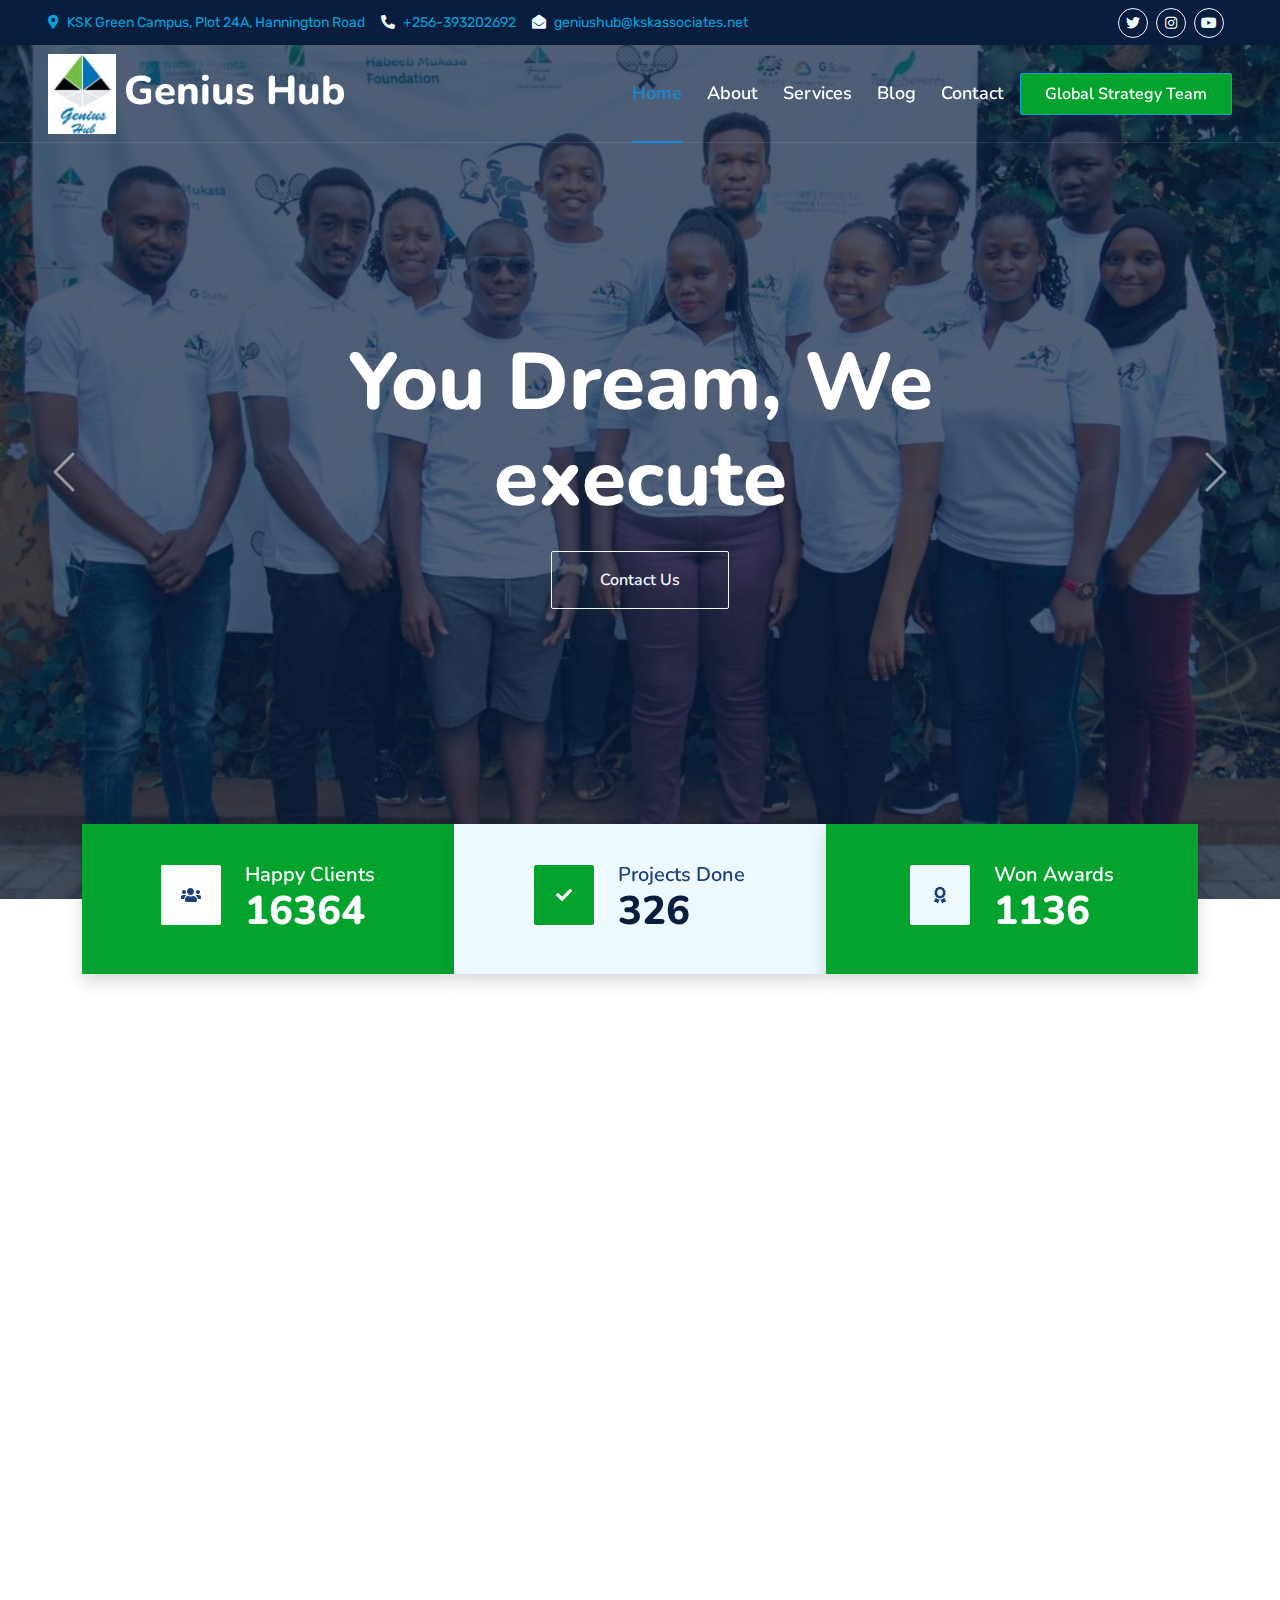
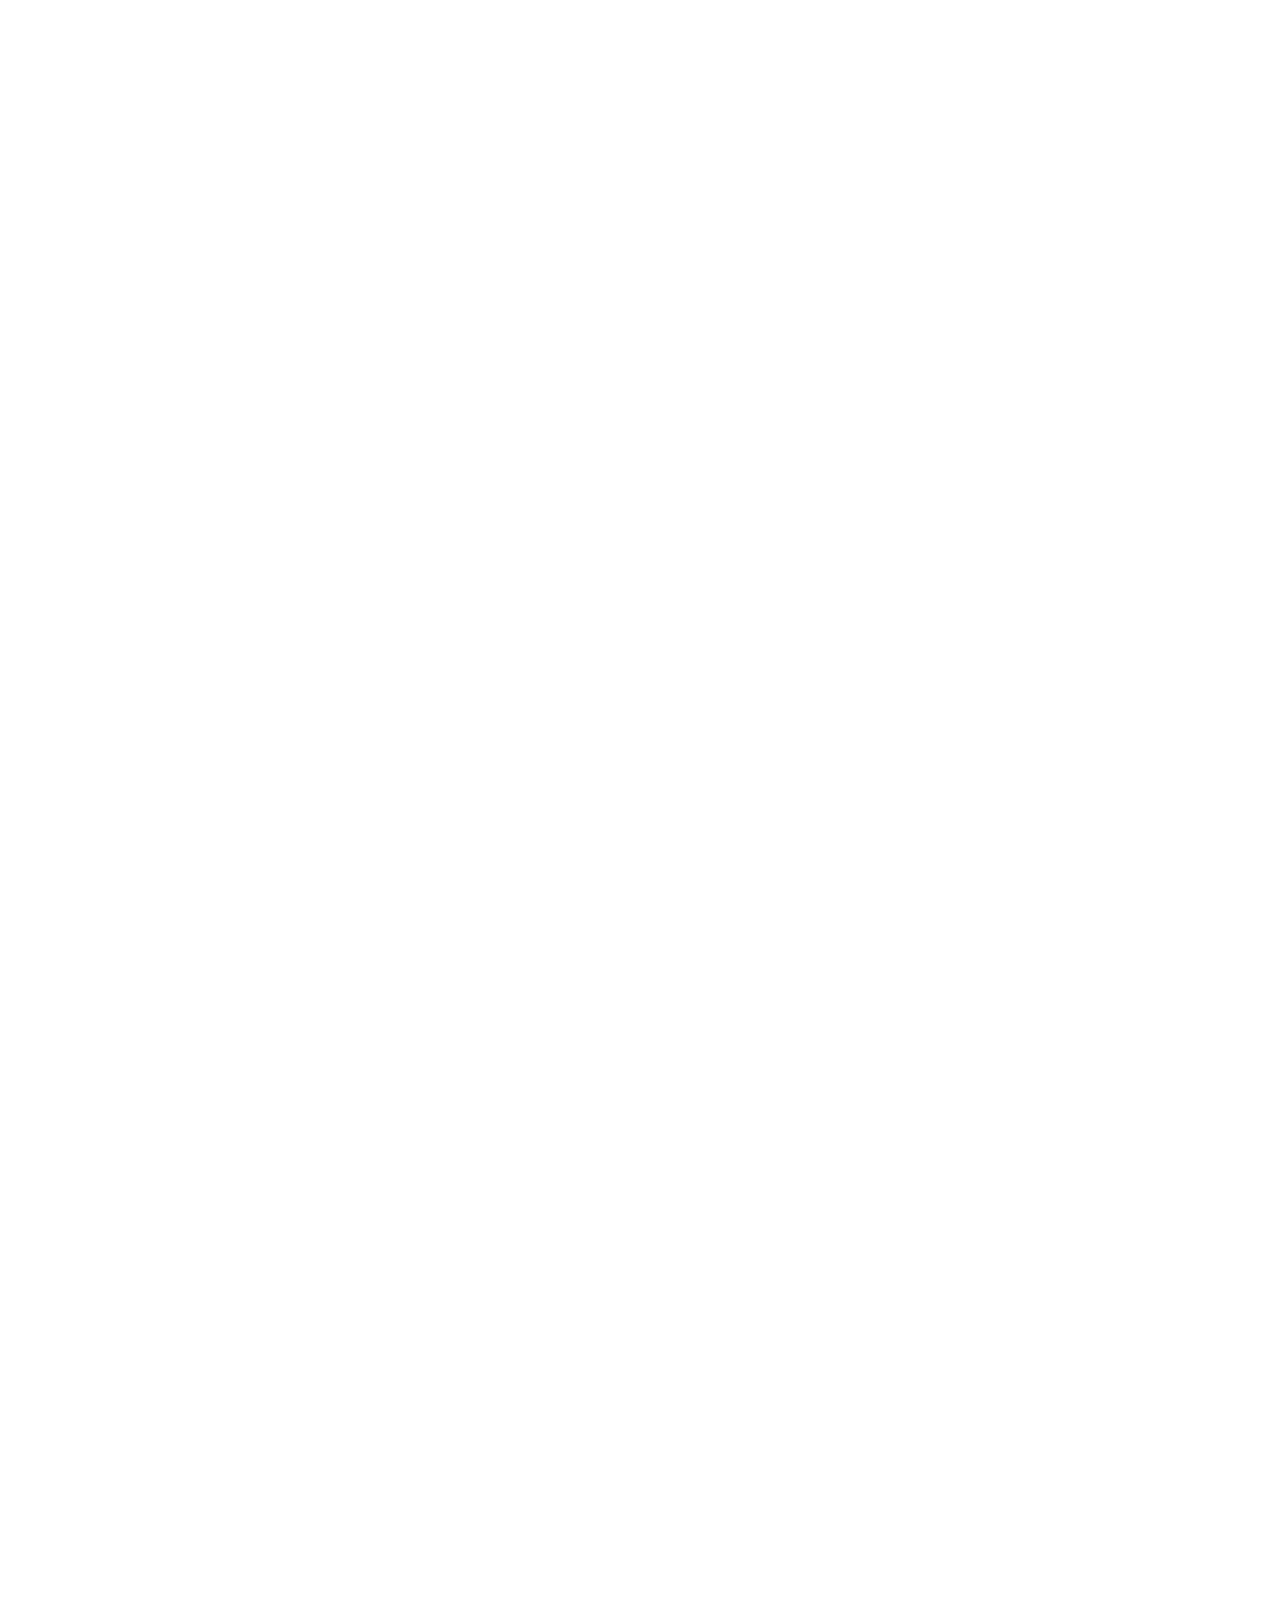
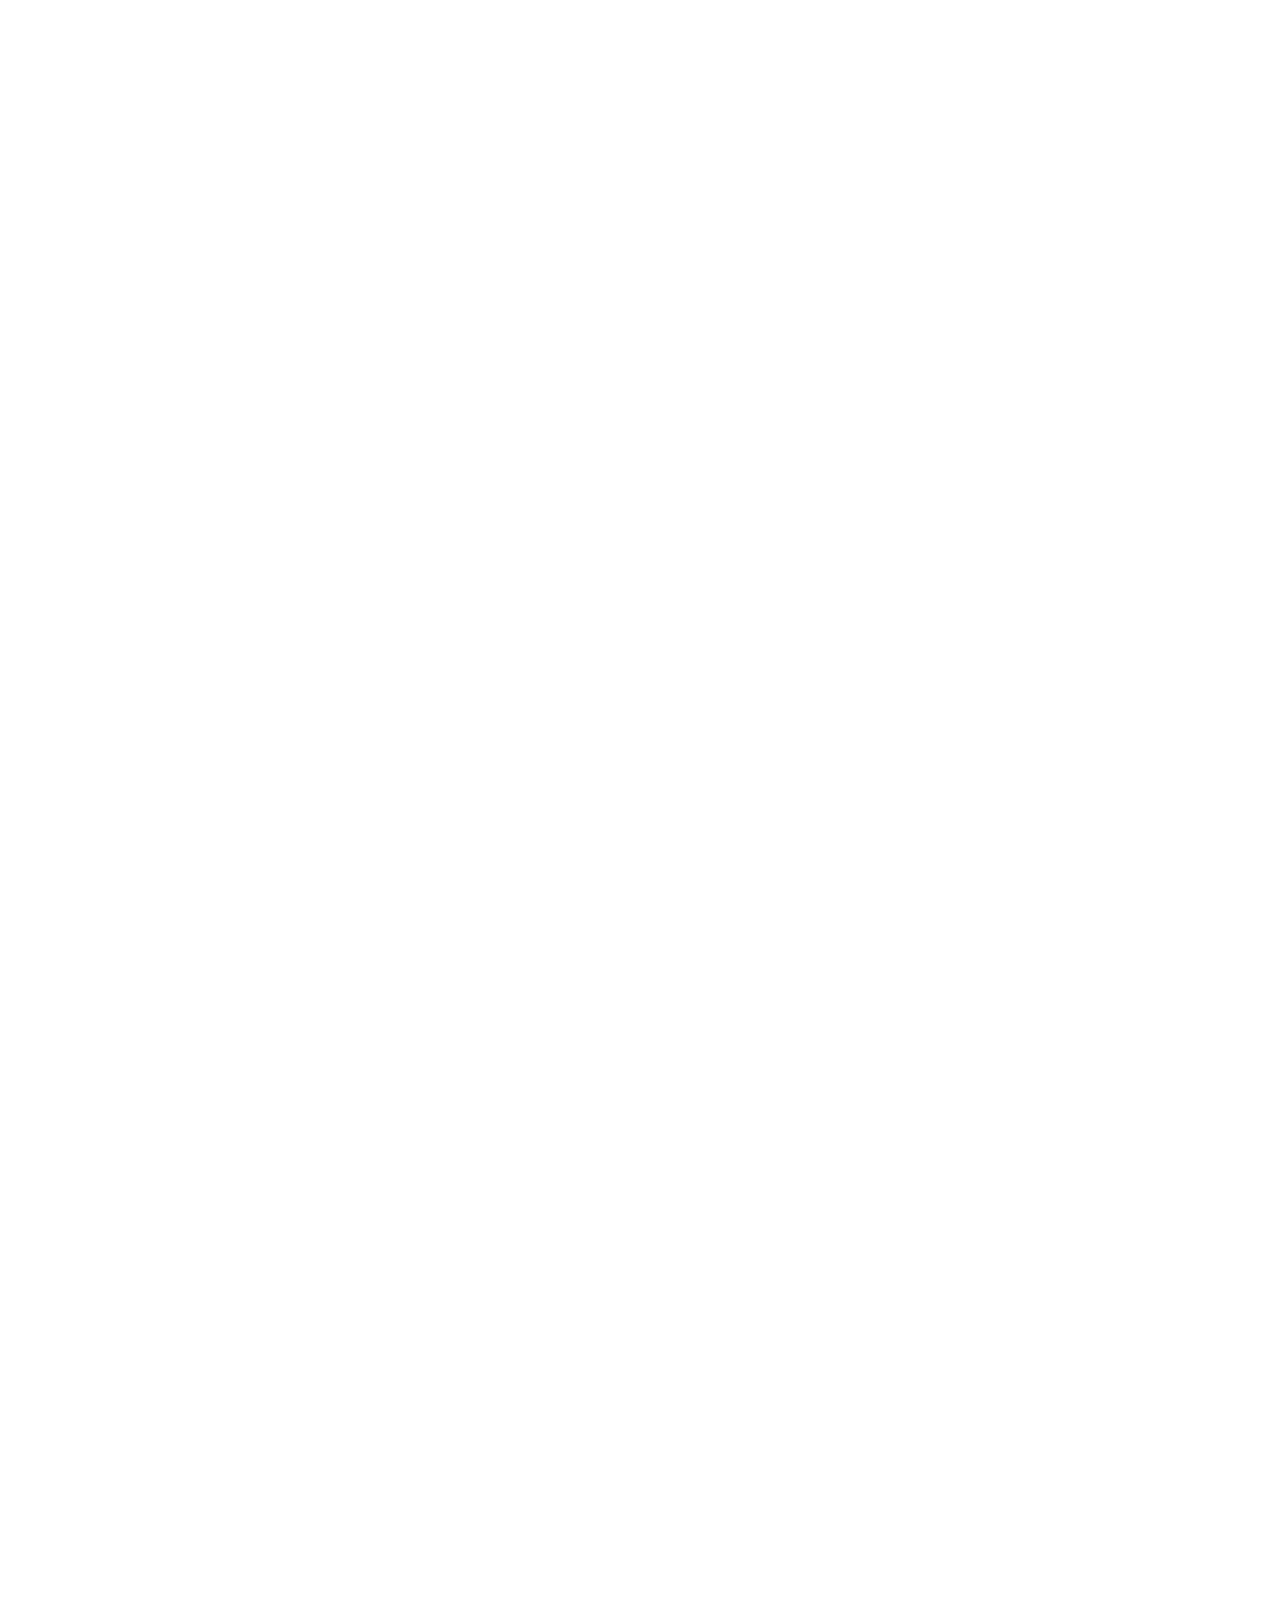
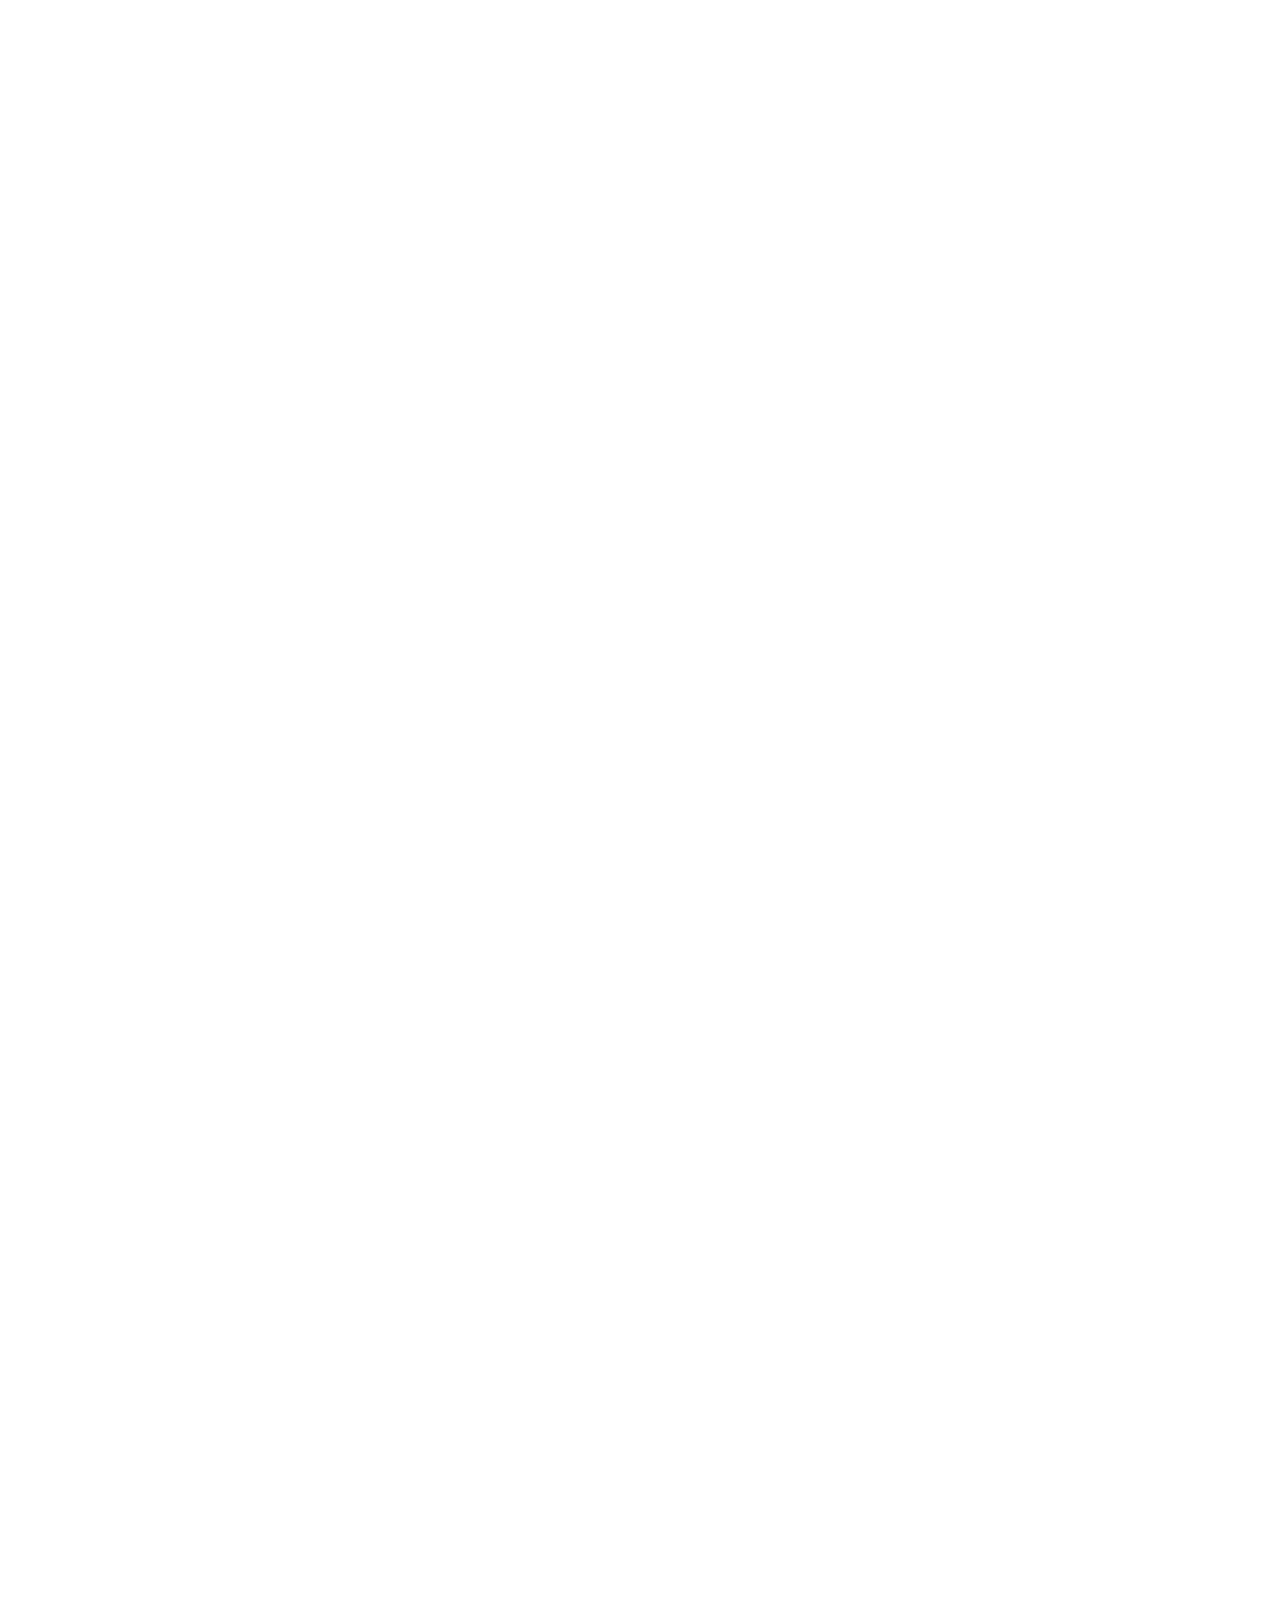
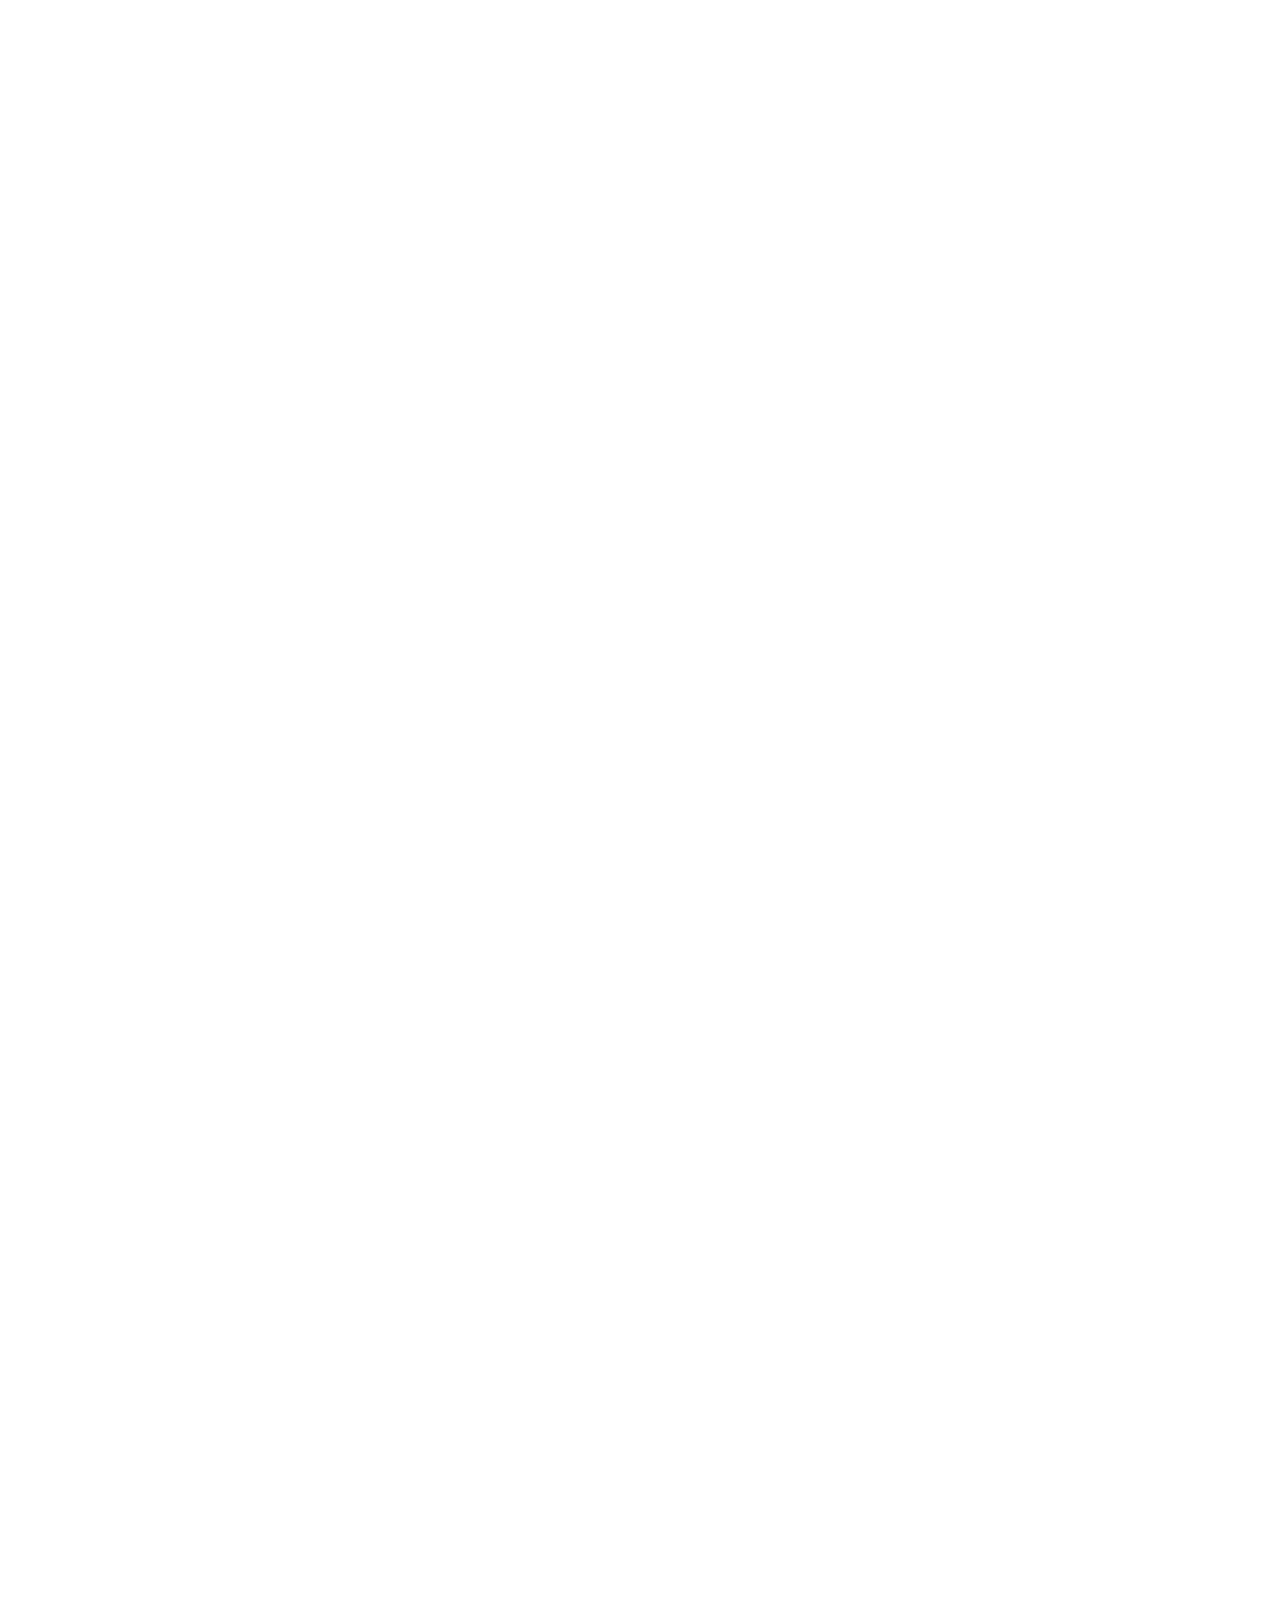
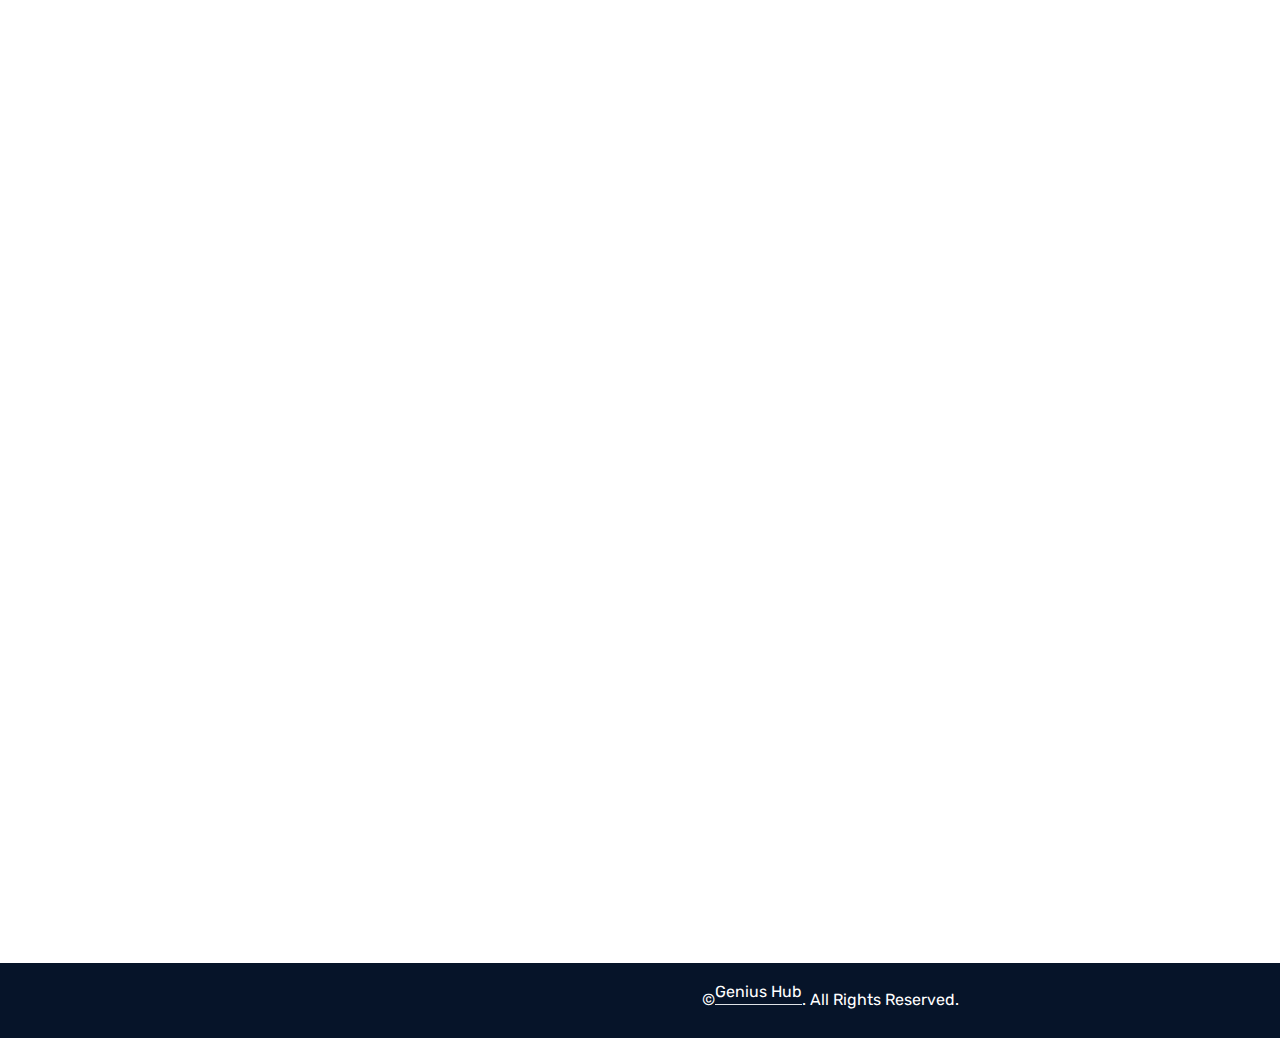
==== commit 2de4bd1a: "updates" ====
--- a/index.html
+++ b/index.html
@@ -235,12 +235,12 @@
                           <div class="carousel-item">
                             <img class="w-100 h-100 rounded zoomIn" src="img/about-carousel-7.JPG" alt="Slide 4">
                           </div>
-                          <div class="carousel-item">
+                          <!-- <div class="carousel-item">
                             <img class="w-100 h-100 rounded zoomIn" src="img/about-carousel-8.JPG" alt="Slide 4">
                           </div>
                           <div class="carousel-item">
                             <img class="w-100 h-100 rounded zoomIn" src="img/about-carousel-9.JPG" alt="Slide 4">
-                          </div>
+                          </div> -->
                         </div>
                       </div>
                     </div>
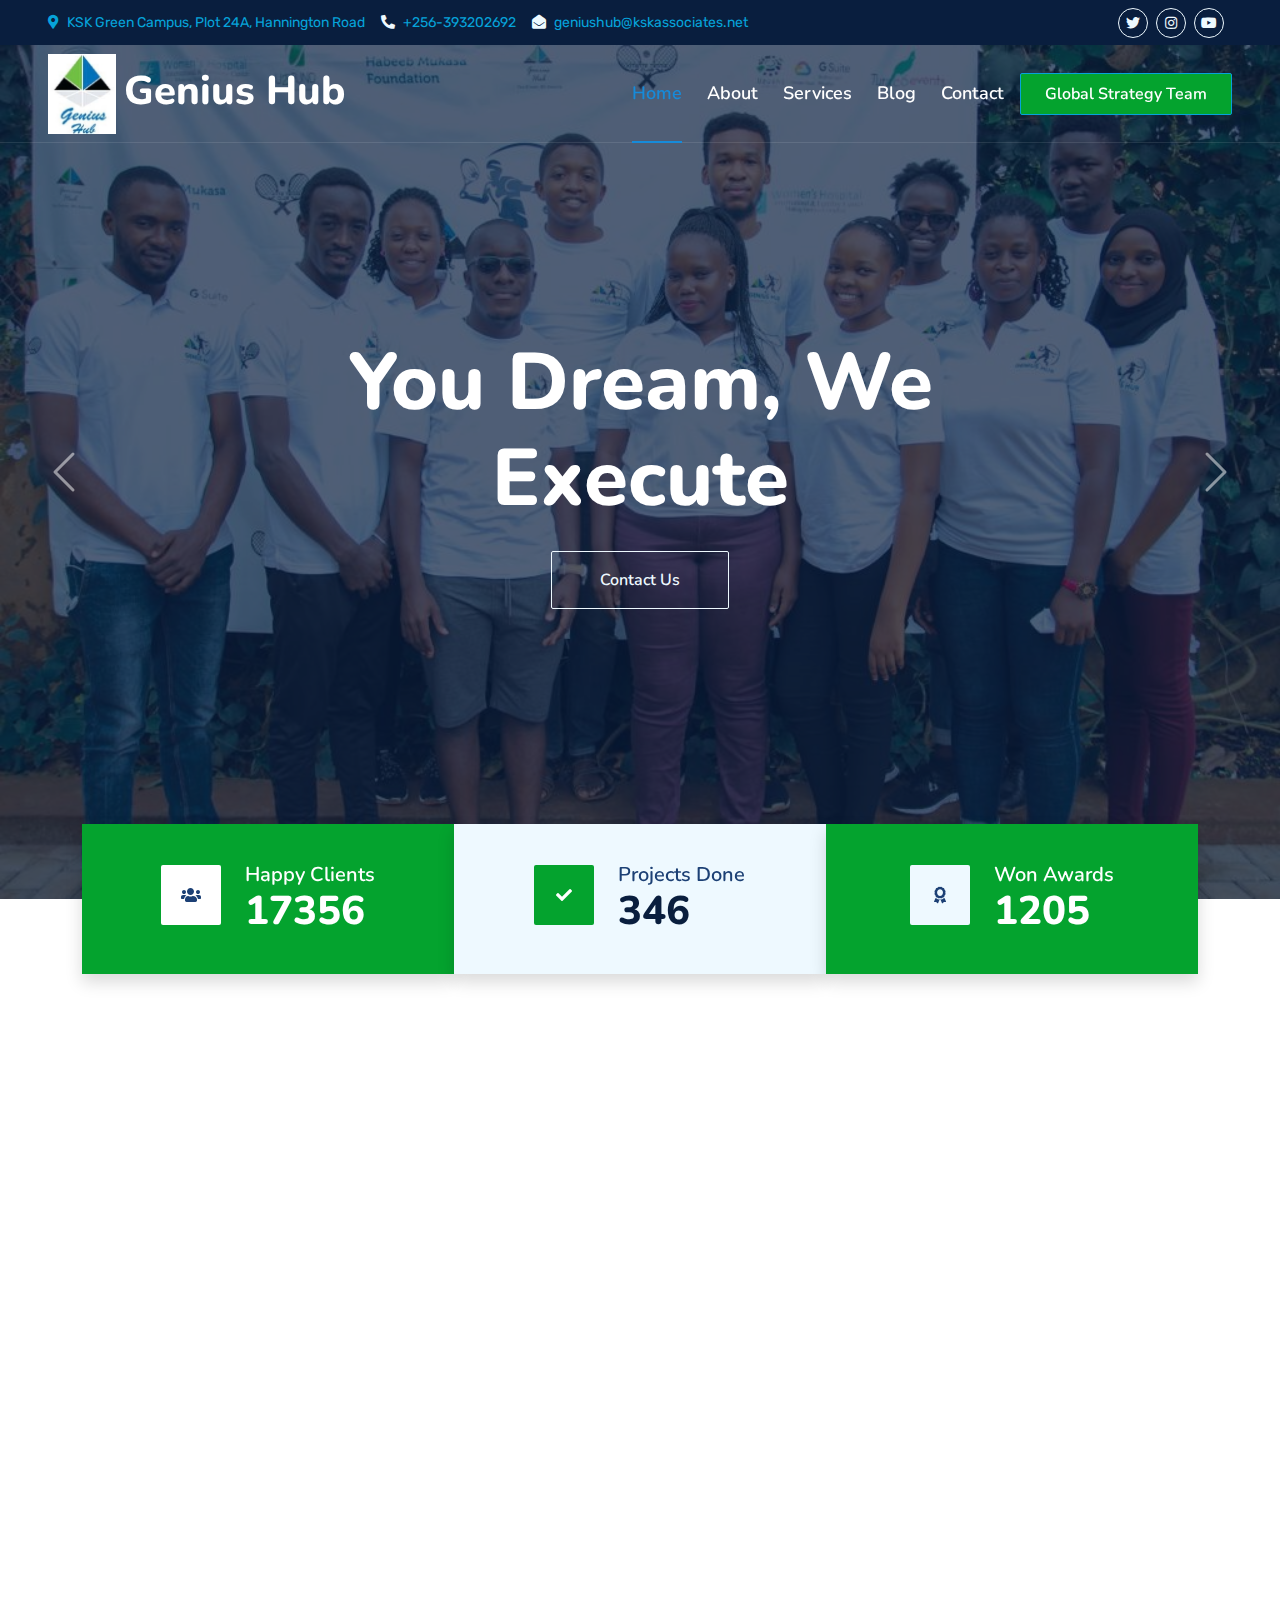
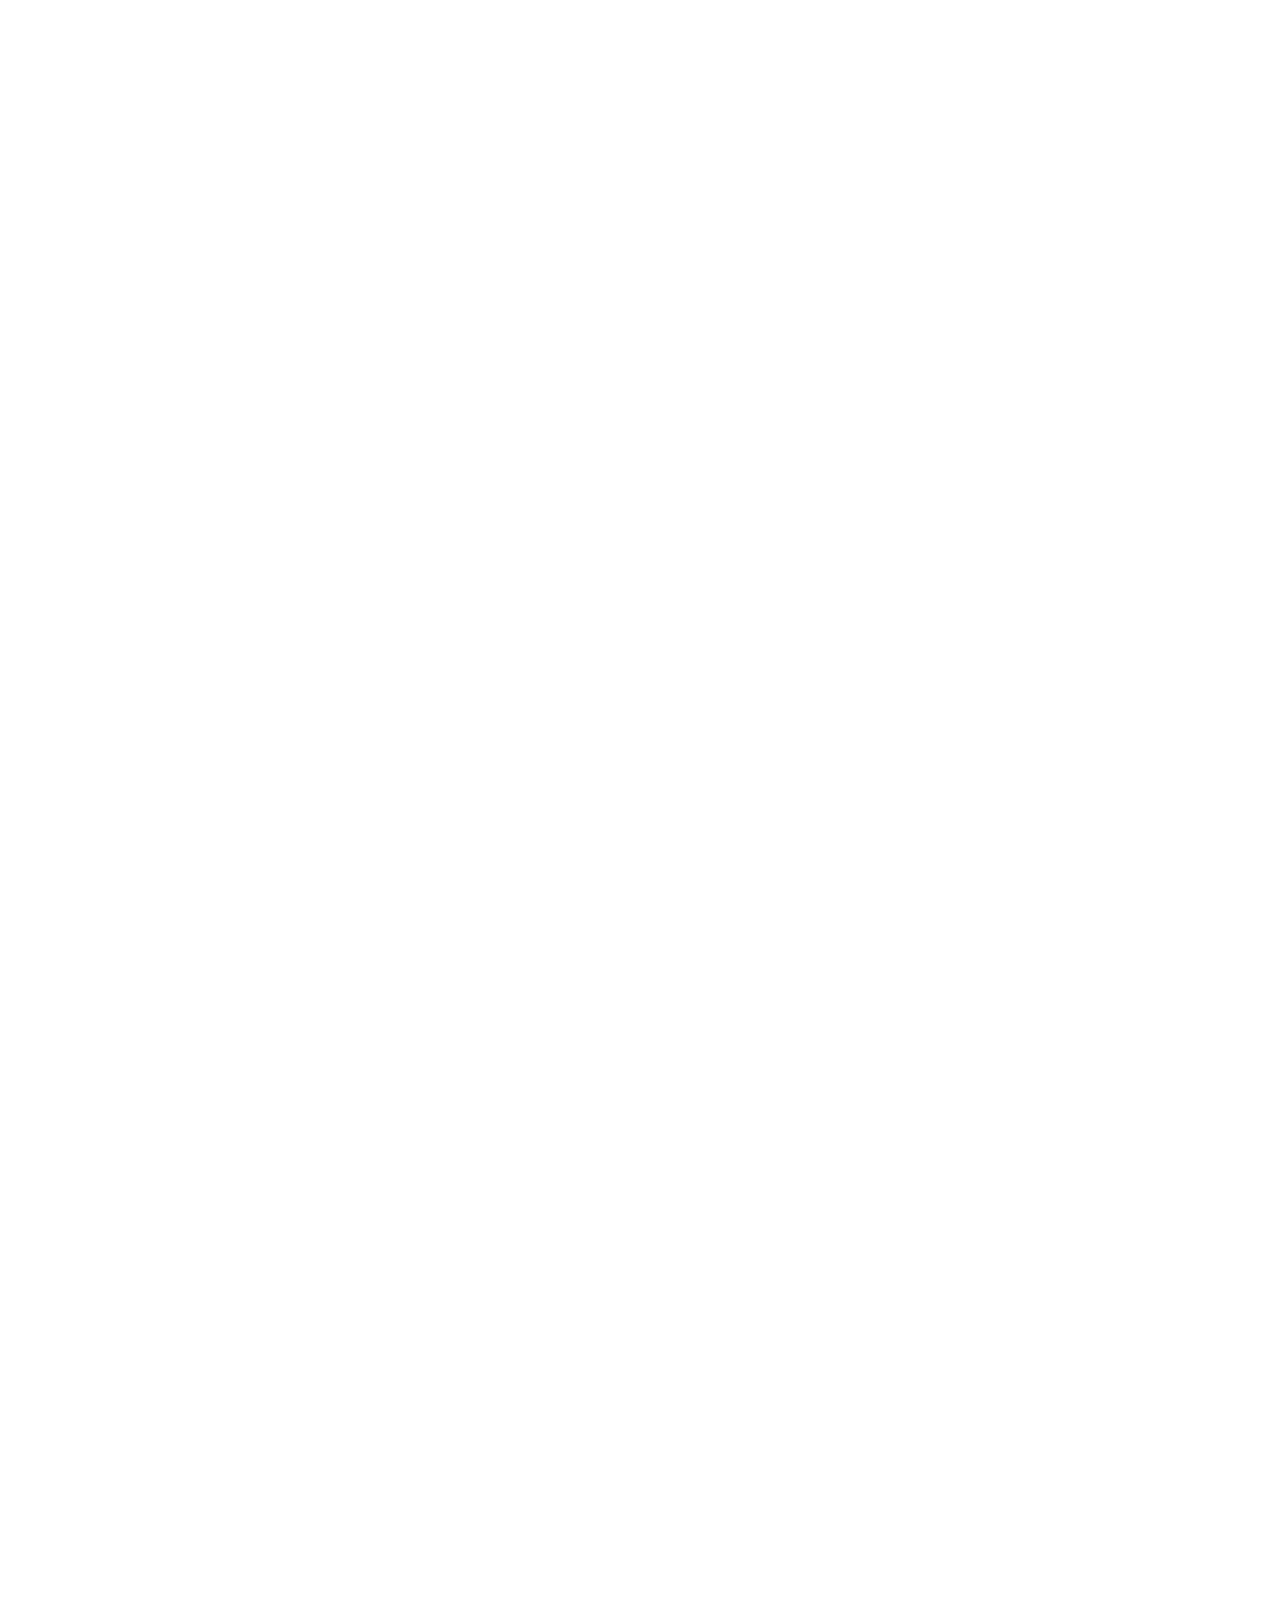
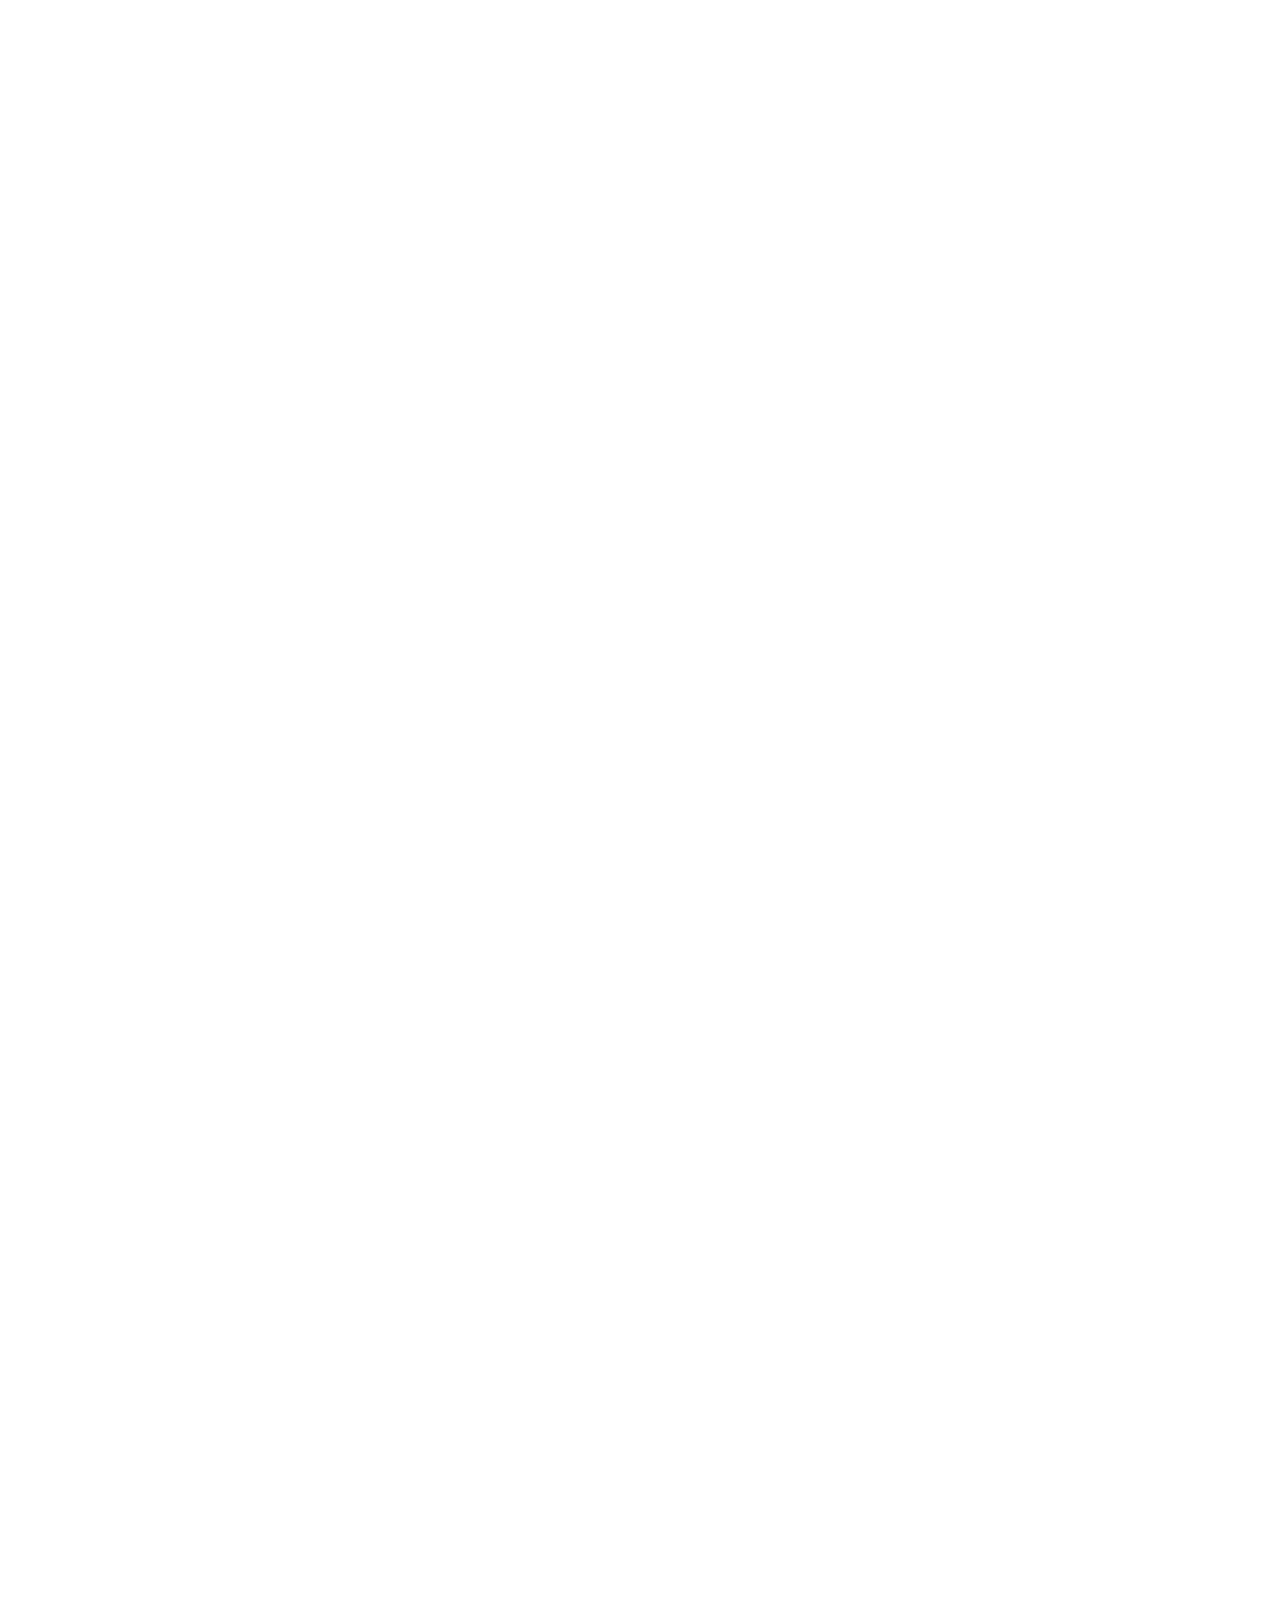
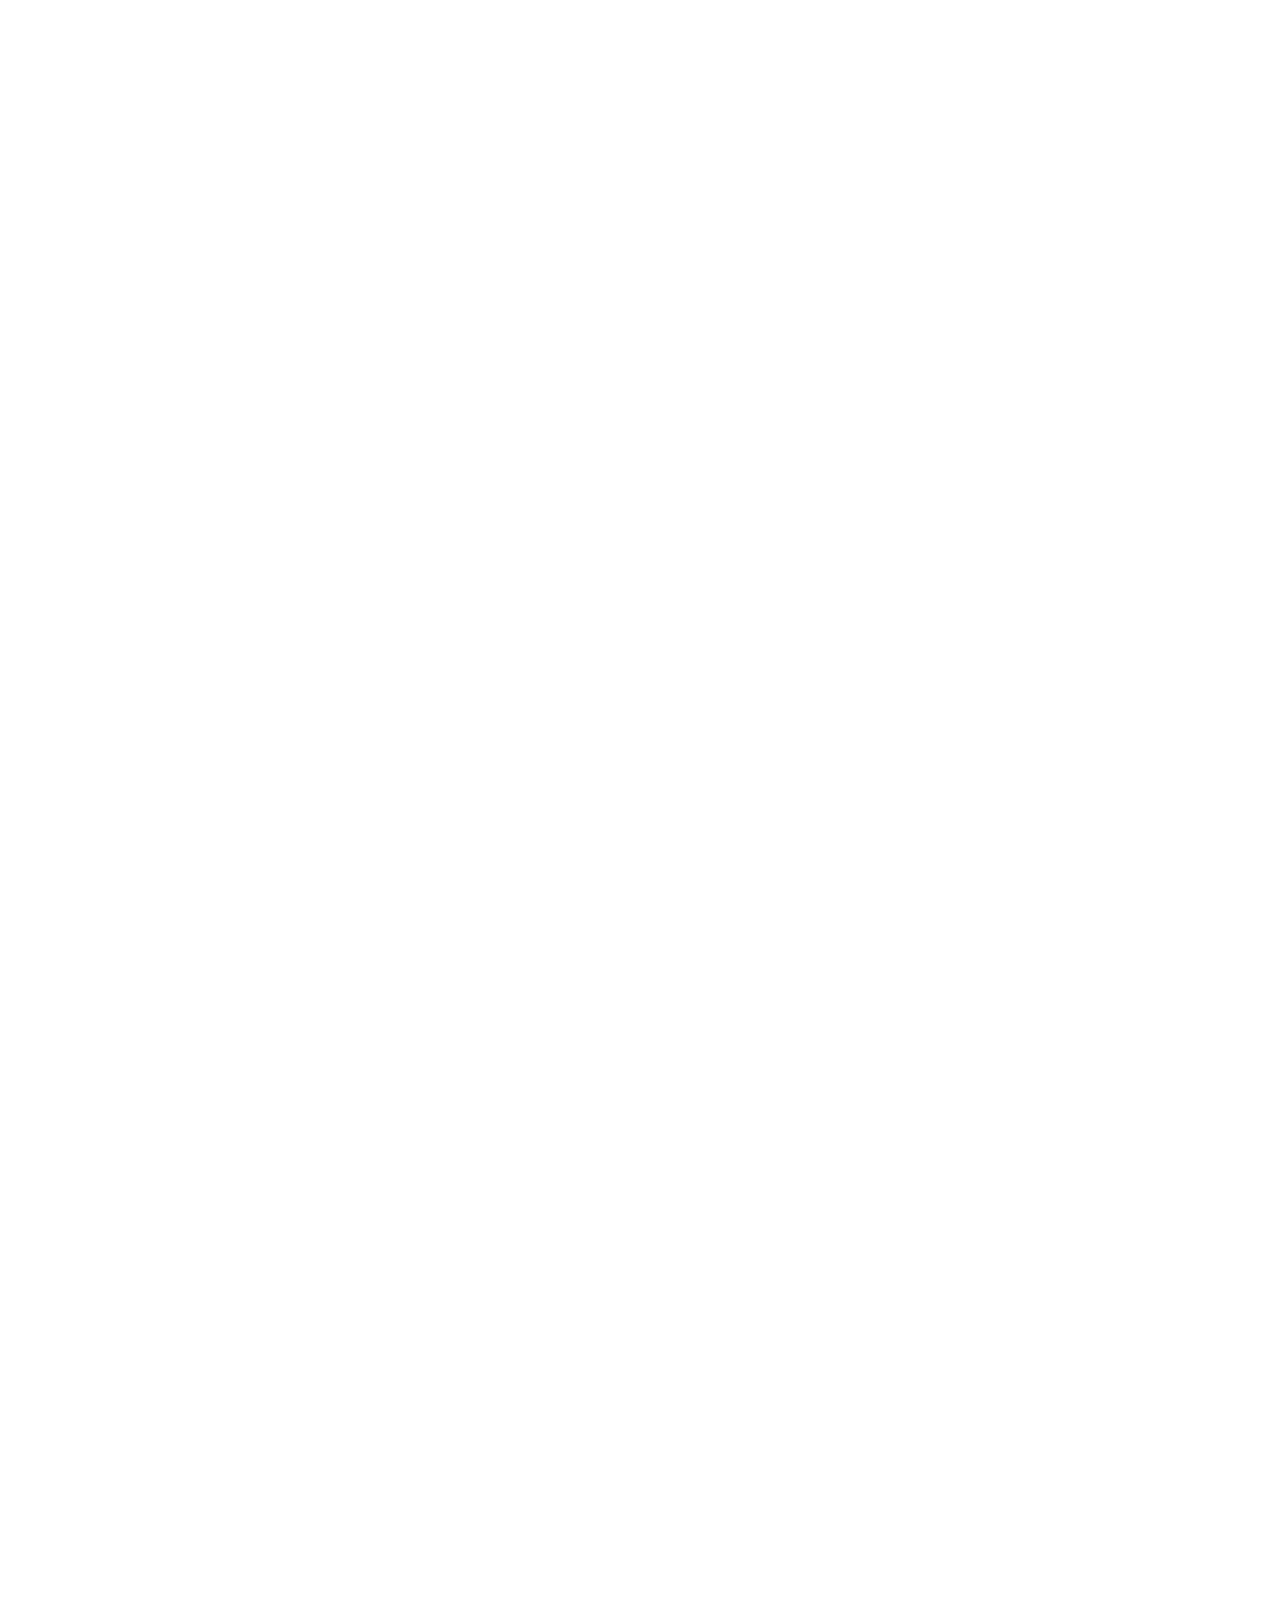
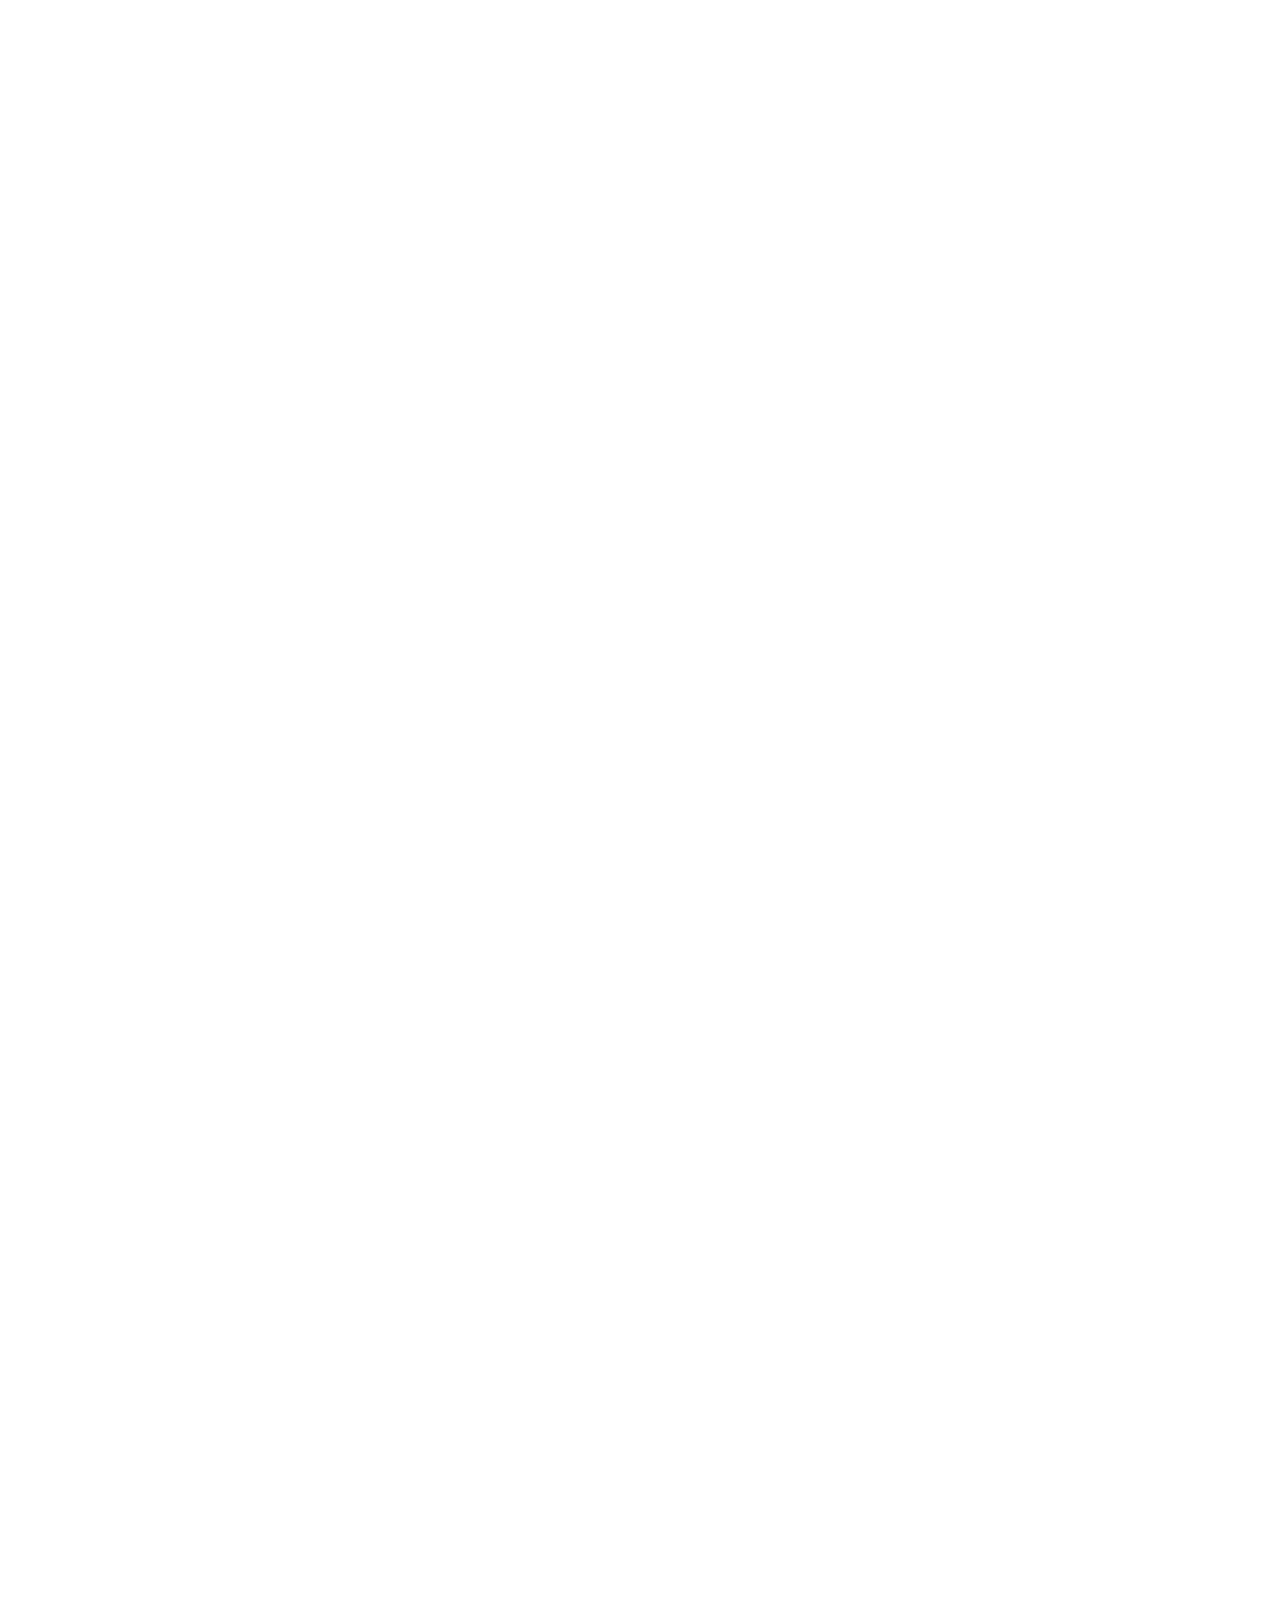
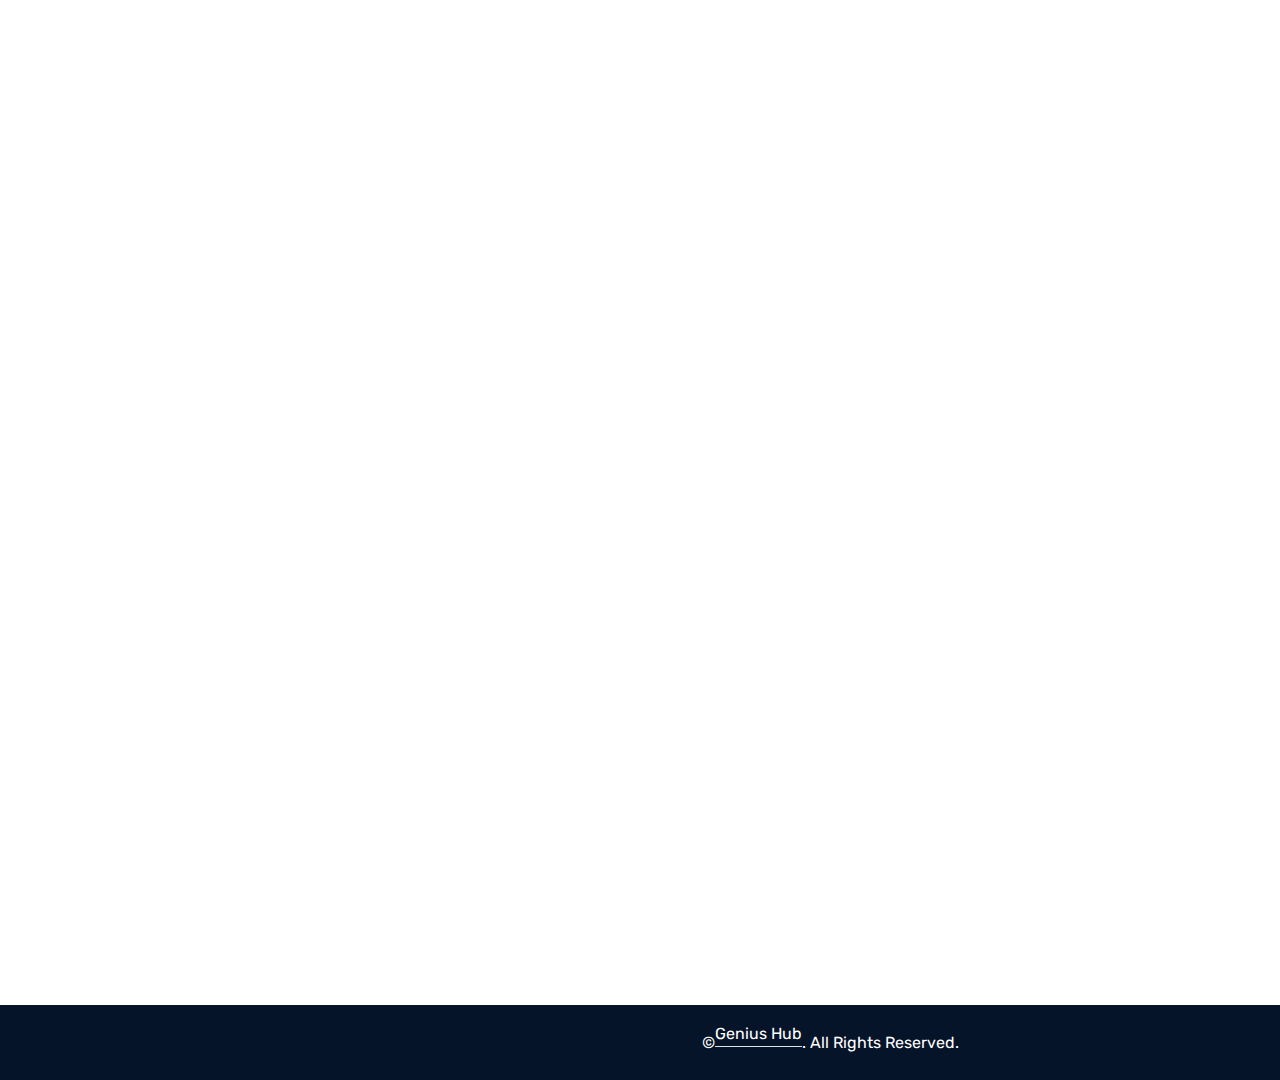
==== commit 55ec9f52: "updates" ====
--- a/index.html
+++ b/index.html
@@ -54,7 +54,7 @@
             <div class="col-lg-4 text-center text-lg-end">
                 <div class="d-inline-flex align-items-center" style="height: 45px;">
                     <a class="btn btn-sm btn-outline-light btn-sm-square rounded-circle me-2" href="https://twitter.com/23ksk23?t=maTWRCgdezV9uxXnIVtJIg&s=09"><i class="fab fa-twitter fw-normal"></i></a>
-                    <a class="btn btn-sm btn-outline-light btn-sm-square rounded-circle me-2" href="https://instagram.com/genius_hub23?igshid=MjkzY2Y1YTY="><i class="fab fa-instagram fw-normal"></i></a>
+                    <a class="btn btn-sm btn-outline-light btn-sm-square rounded-circle me-2" href="https://instagram.com/ksk_associates23?igshid=MjljNjAzYmU="><i class="fab fa-instagram fw-normal"></i></a>
                     <a class="btn btn-sm btn-outline-light btn-sm-square rounded-circle me-2" href="https://youtube.com/@geniushub23"><i class="fab fa-youtube fw-normal"></i></a>
                 </div>
             </div>
@@ -91,7 +91,7 @@
                     <img class="w-100" src="img/photo-1.jpg" alt="Image">
                     <div class="carousel-caption d-flex flex-column align-items-center justify-content-center">
                         <div class="p-3" style="max-width: 900px;">
-                            <h1 class="display-1 text-white mb-md-4 animated zoomIn">You Dream, We execute</h1>
+                            <h1 class="display-1 text-white mb-md-4 animated zoomIn">You Dream, We Execute</h1>
                             <a href="#job-request" class="btn btn-outline-light py-md-3 px-md-5 animated slideInRight" >Contact Us</a>
                         </div>
                     </div>
@@ -101,7 +101,7 @@
                     <div class="carousel-caption d-flex flex-column align-items-center justify-content-center">
                         <div class="p-3" style="max-width: 900px;">
                             <!-- <h5 class="text-white text-uppercase mb-3 animated slideInDown">Maximize Your potential</h5> -->
-                            <h1 class="display-1 text-white mb-md-4 animated zoomIn">Find Your Perfect Platform to Shine and Apply Your Skills</h1>
+                            <h1 class="display-1 text-white mb-md-4 animated zoomIn">Find Your Perfect Platform to Grow and Apply Your Skills</h1>
                             <a href="#job-request" class="btn btn-primary py-md-3 px-md-5 me-3 animated slideInLeft" style="background-color: #04a32e;">Contact Us</a>
                         </div>
                     </div>
@@ -215,29 +215,31 @@
                     <div class="position-relative h-100">
                       <div id="aboutCarousel" class="carousel slide w-100 h-100 rounded" data-ride="carousel">
                         <div class="carousel-inner h-100">
-                          <div class="carousel-item active">
-                            <img class="w-100 h-100 rounded zoomIn" src="img/about-carousel-1.jpg" alt="Slide 1">
+                        <div class="carousel-item active">
+                            <img class="w-100 h-100 rounded zoomIn" src="img/photo-1.jpg" alt="Slide 1">
+                            </div>
+                          <div class="carousel-item">
+                            <img class="w-100 h-100 rounded zoomIn" src="img/about-carousel-7.jpg" alt="Slide 1">
                           </div>
                           <div class="carousel-item">
                             <img class="w-100 h-100 rounded zoomIn" src="img/about-carousel-2.jpg" alt="Slide 2">
                           </div>
-                  
                           <div class="carousel-item">
                             <img class="w-100 h-100 rounded zoomIn" src="img/about-carousel-3.jpg" alt="Slide 3">
                           </div>
-                  
                           <div class="carousel-item">
                             <img class="w-100 h-100 rounded zoomIn" src="img/about-carousel-4.JPG" alt="Slide 4">
                           </div>
                           <div class="carousel-item">
-                            <img class="w-100 h-100 rounded zoomIn" src="img/about-carousel-5.jpg" alt="Slide 4">
+                            <img class="w-100 h-100 rounded zoomIn" src="img/about-carousel-5.jpg" alt="Slide 5">
                           </div>
                           <div class="carousel-item">
-                            <img class="w-100 h-100 rounded zoomIn" src="img/about-carousel-7.JPG" alt="Slide 4">
+                            <img class="w-100 h-100 rounded zoomIn" src="img/about-carousel-1.jpg" alt="Slide 6">
                           </div>
                           <!-- <div class="carousel-item">
                             <img class="w-100 h-100 rounded zoomIn" src="img/about-carousel-8.JPG" alt="Slide 4">
-                          </div>
+                          </div> -->
+                          <!--
                           <div class="carousel-item">
                             <img class="w-100 h-100 rounded zoomIn" src="img/about-carousel-9.JPG" alt="Slide 4">
                           </div> -->
@@ -621,7 +623,7 @@
                 <div class="col-lg-6 wow slideInUp" data-wow-delay="0.6s">
                     <div class="blog-item bg-light rounded overflow-hidden">
                         <div class="blog-img position-relative overflow-hidden">
-                            <img class="img-fluid" src="img/about-carousel-5.jpg" alt="">
+                            <img class="img-fluid" src="img/blog-2.jpg" alt="">
                             <a class="position-absolute top-0 start-0 bg-primary text-white rounded-end mt-5 py-2 px-4" href="">Social</a>
                         </div>
                         <div class="p-4">
@@ -695,7 +697,7 @@
                             <div class="d-flex mt-4">
           
                     <a class="btn btn-sm btn-outline-light btn-sm-square rounded-circle me-2" href="https://twitter.com/23ksk23?t=maTWRCgdezV9uxXnIVtJIg&s=09"><i class="fab fa-twitter fw-normal"></i></a>
-                    <a class="btn btn-sm btn-outline-light btn-sm-square rounded-circle me-2" href="https://instagram.com/genius_hub23?igshid=MjkzY2Y1YTY="><i class="fab fa-instagram fw-normal"></i></a>
+                    <a class="btn btn-sm btn-outline-light btn-sm-square rounded-circle me-2" href="https://instagram.com/ksk_associates23?igshid=MjljNjAzYmU="><i class="fab fa-instagram fw-normal"></i></a>
                     <a class="btn btn-sm btn-outline-light btn-sm-square rounded-circle me-2" href="https://youtube.com/@geniushub23"><i class="fab fa-youtube fw-normal"></i></a>
                             </div>
                         </div>
@@ -750,6 +752,7 @@
 
 
     <!-- JavaScript Libraries -->
+    <script src="https://cdn.emailjs.com/sdk/2.3.2/email.min.js"></script>
     <script src="https://code.jquery.com/jquery-3.4.1.min.js"></script>
     <script src="https://cdn.jsdelivr.net/npm/bootstrap@5.0.0/dist/js/bootstrap.bundle.min.js"></script>
     <script src="lib/wow/wow.min.js"></script>
@@ -757,7 +760,6 @@
     <script src="lib/waypoints/waypoints.min.js"></script>
     <script src="lib/counterup/counterup.min.js"></script>
     <script src="lib/owlcarousel/owl.carousel.min.js"></script>
-    <script src="https://cdn.emailjs.com/sdk/2.3.2/email.min.js"></script>
 
     <script src="js/main.js"></script>
     <script src="js/mail.js"></script>
--- a/css/style.css
+++ b/css/style.css
@@ -669,7 +669,7 @@
 }
 
 .bg-header {
-    background: linear-gradient(rgba(9, 30, 62, .7), rgba(9, 30, 62, .7)), url(../img/about-carousel-6.jpg) center center no-repeat;
+    background: linear-gradient(rgba(9, 30, 62, .7), rgba(9, 30, 62, .7)), url(../img/about-carousel-6-2.jpg) center center no-repeat;
     background-size: cover;
 }
 
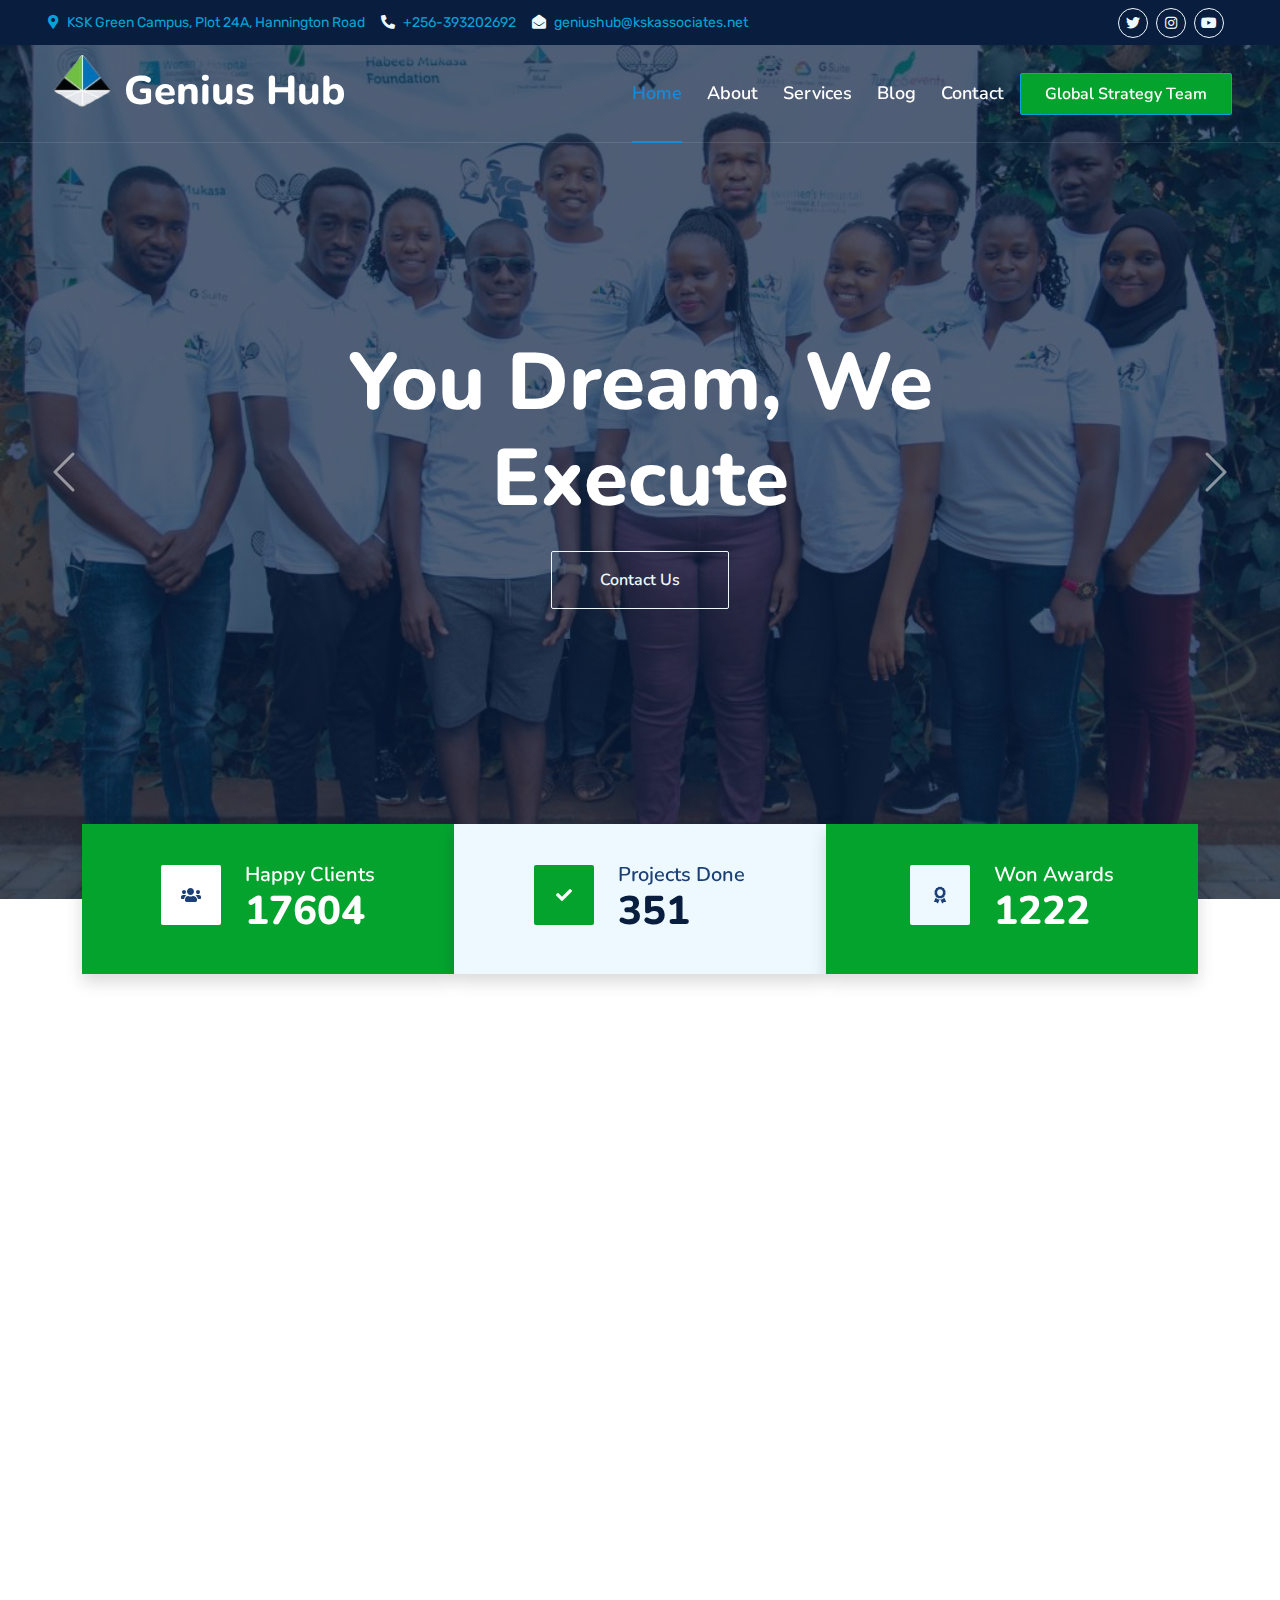
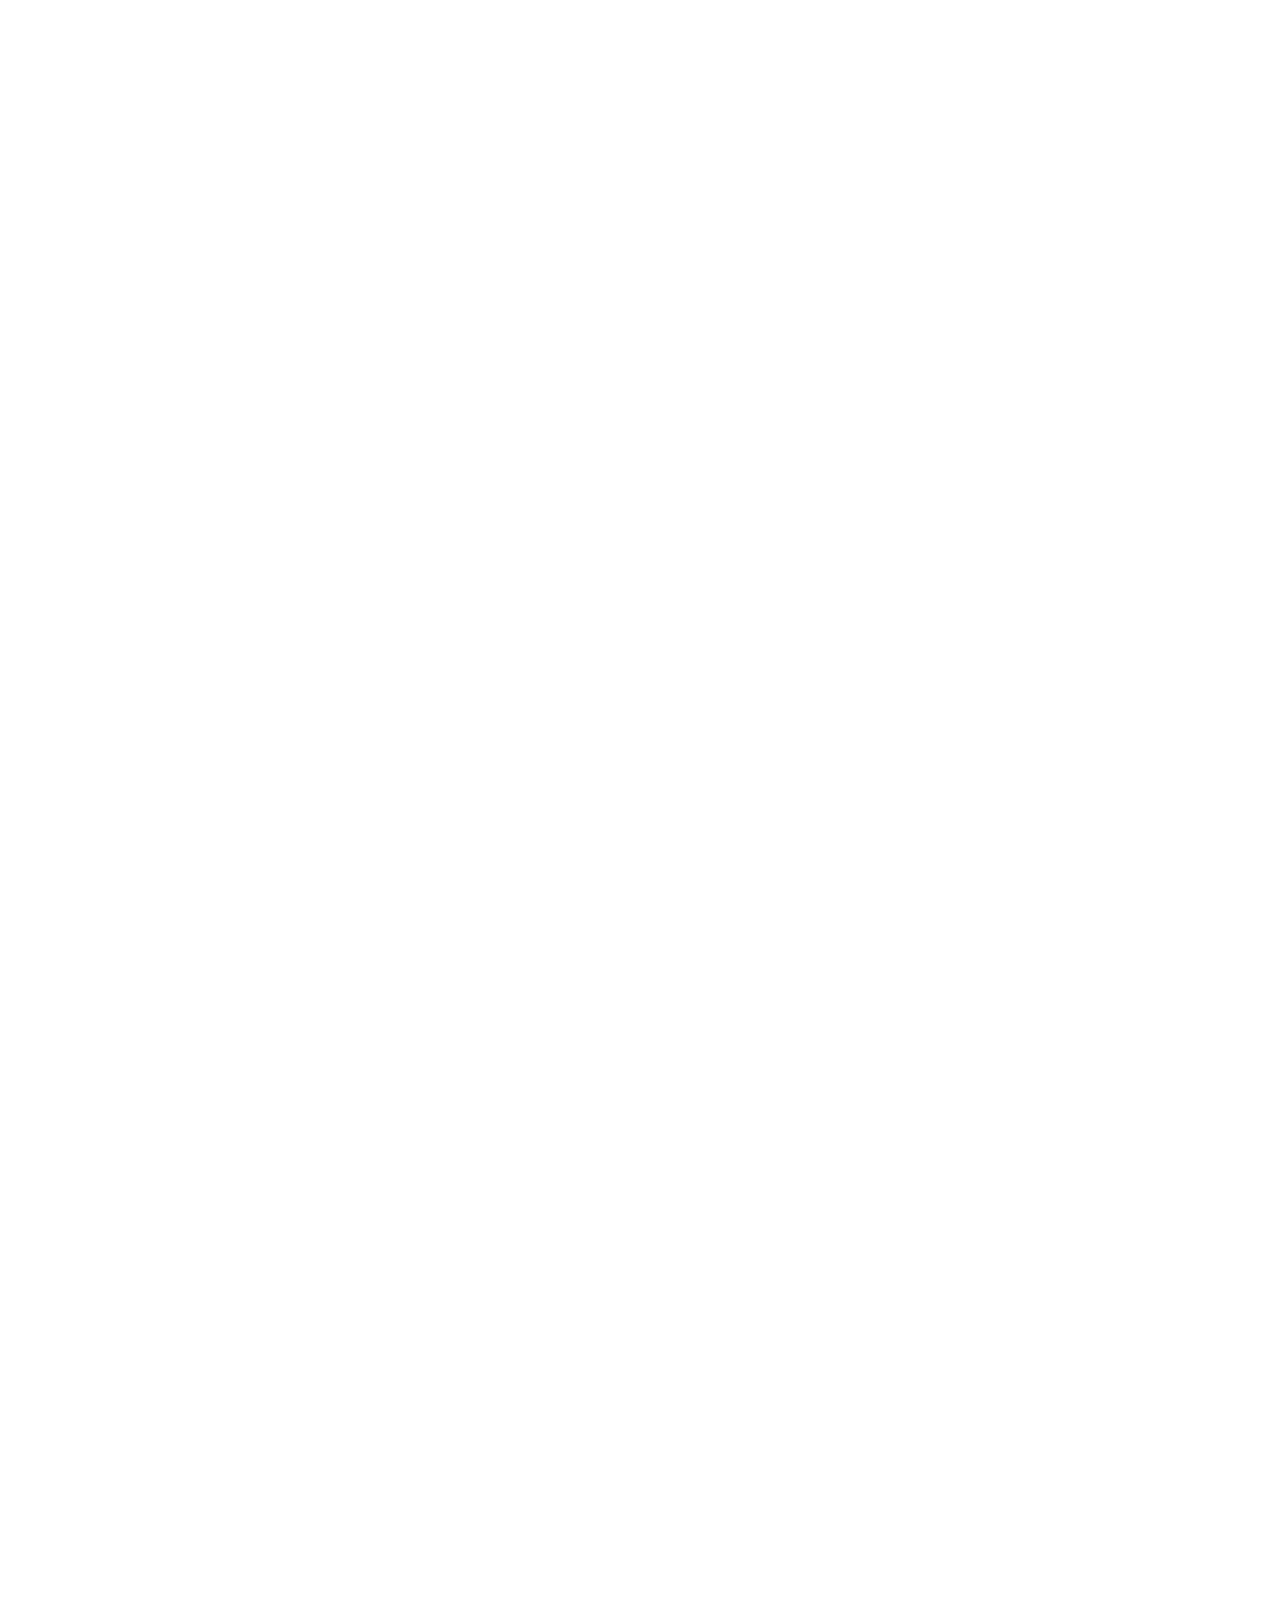
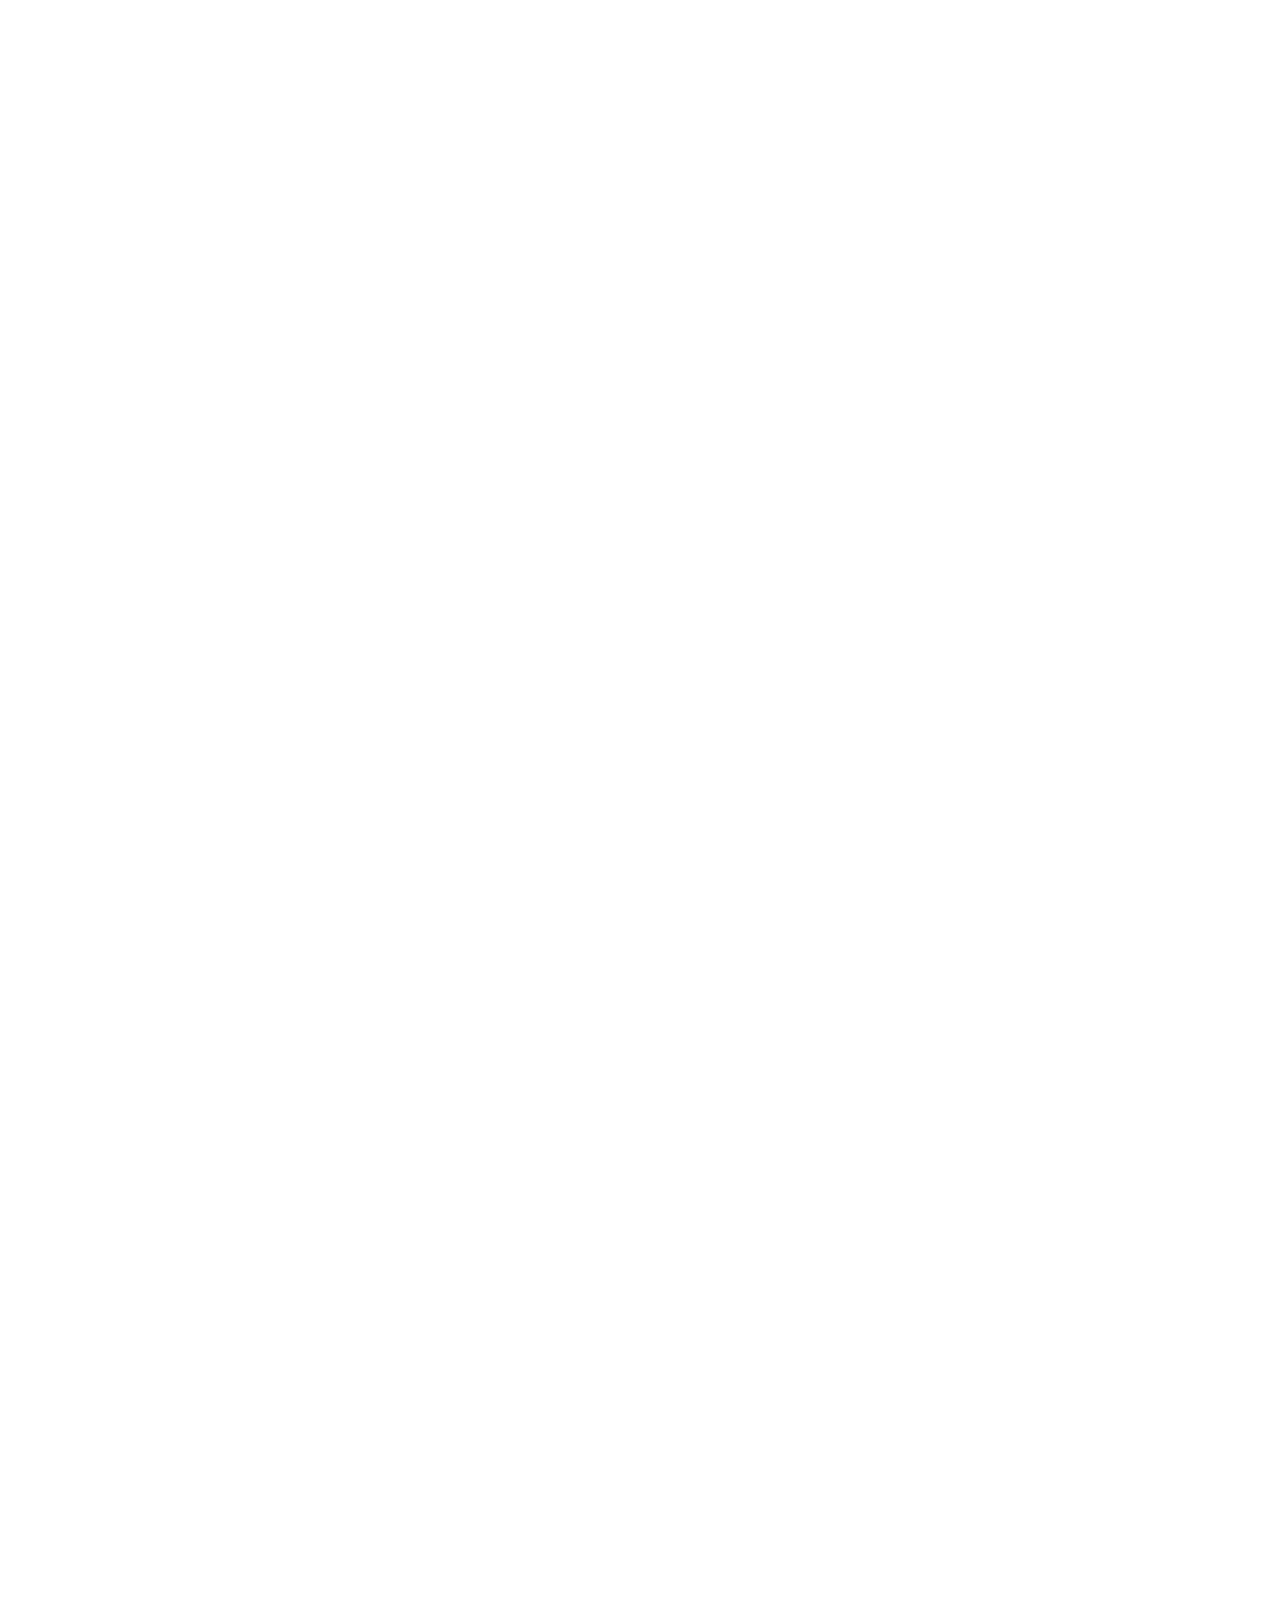
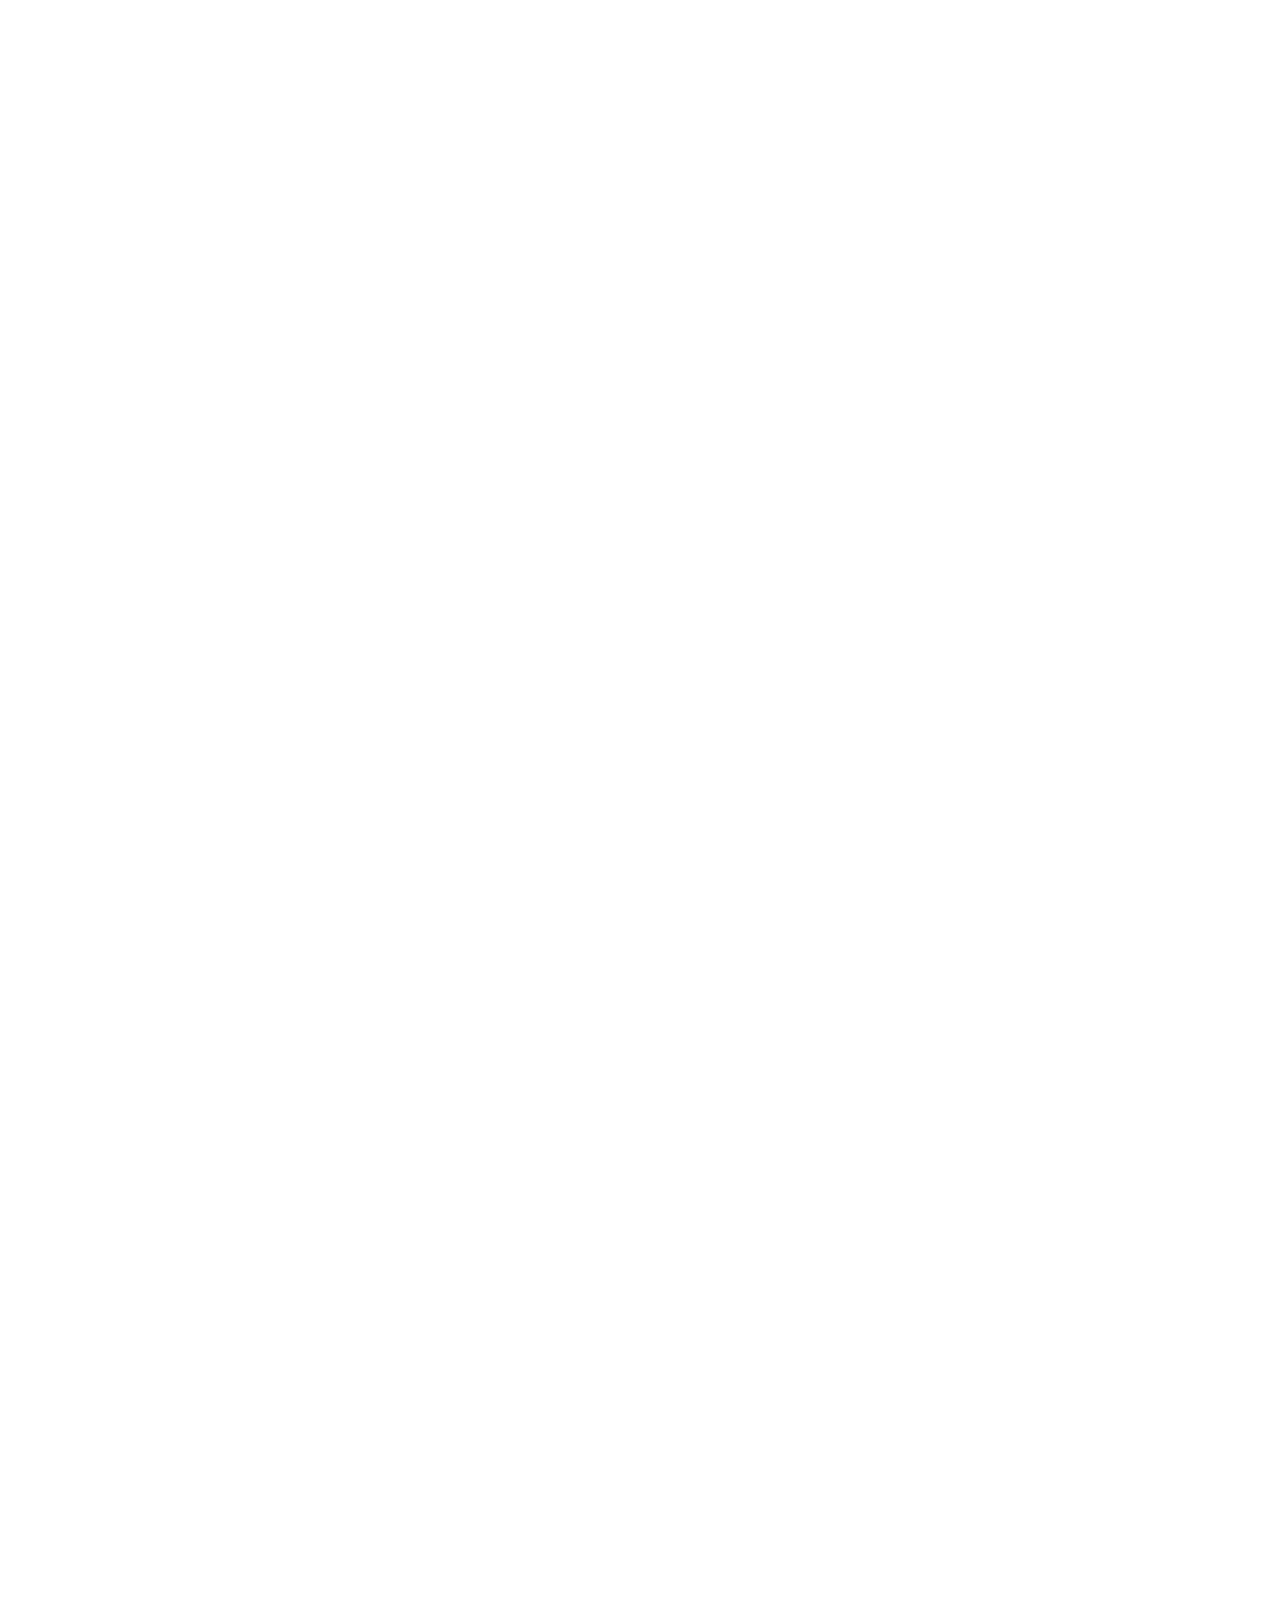
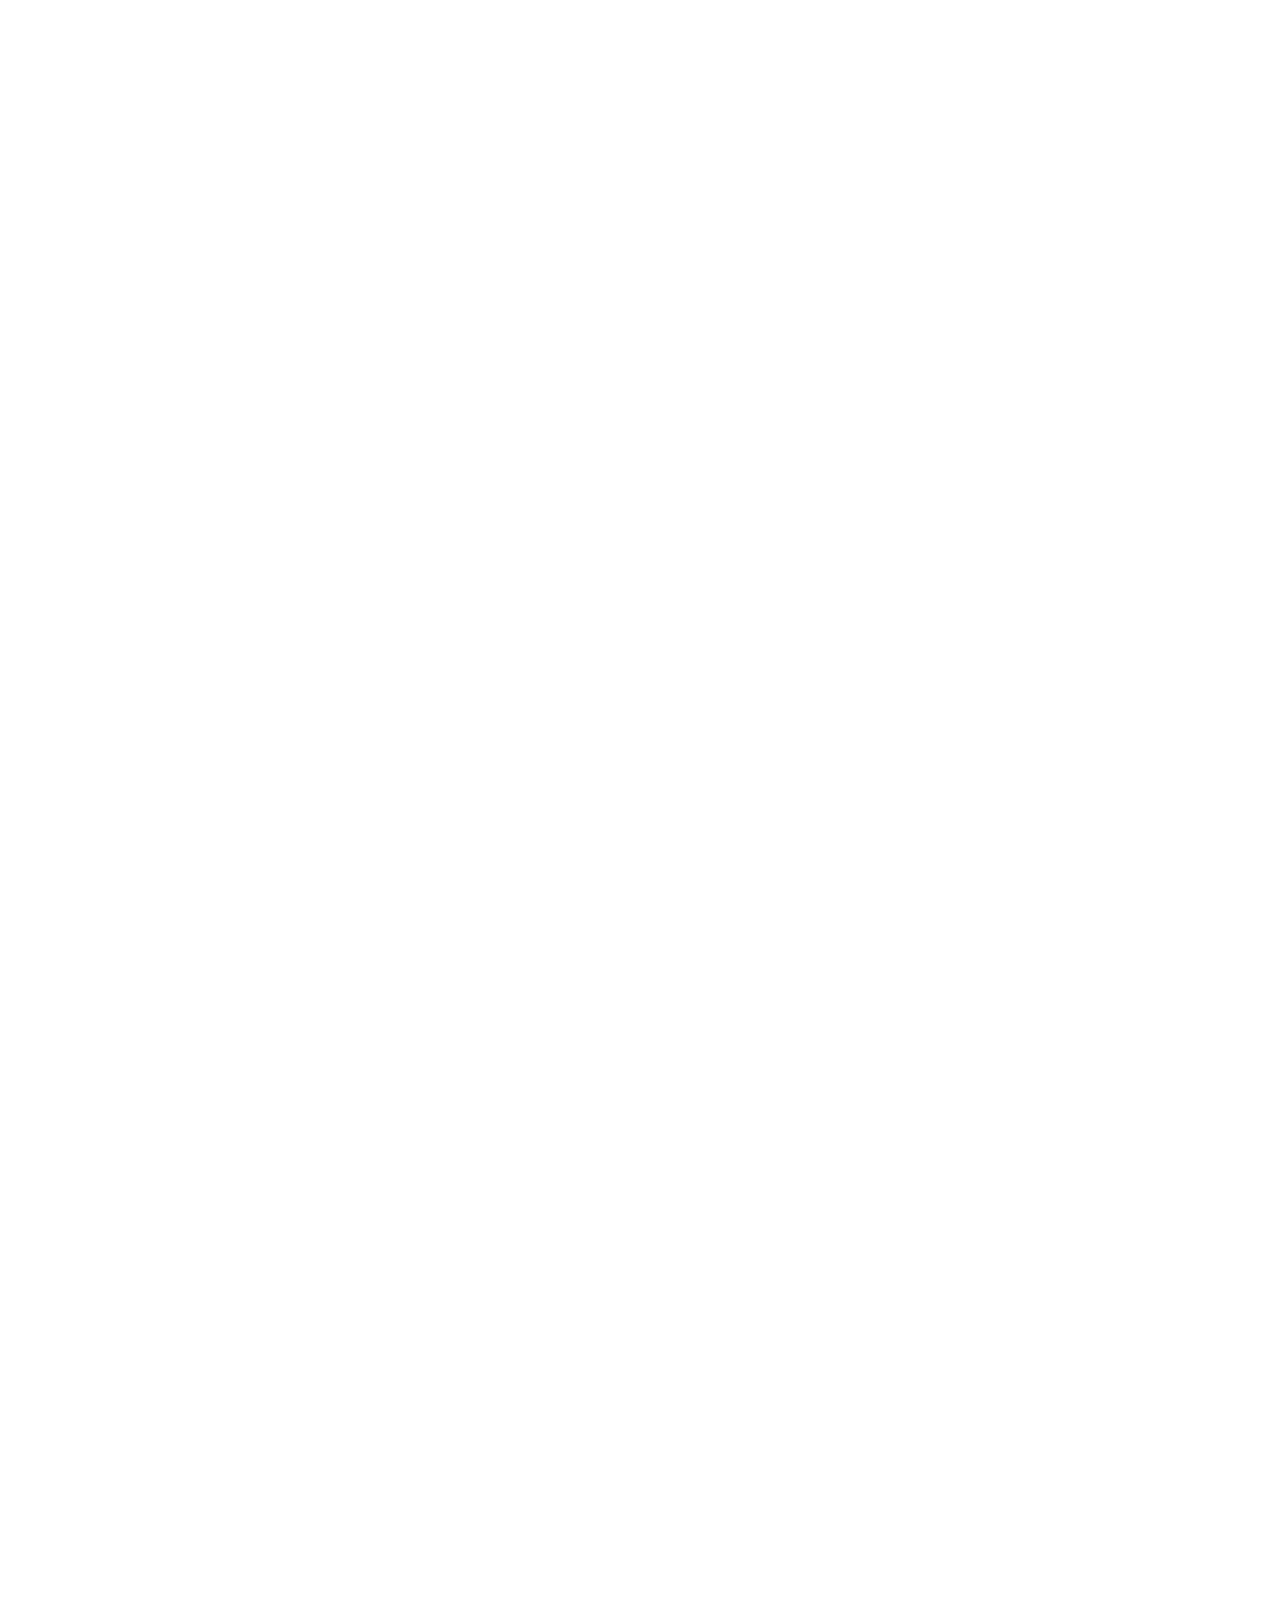
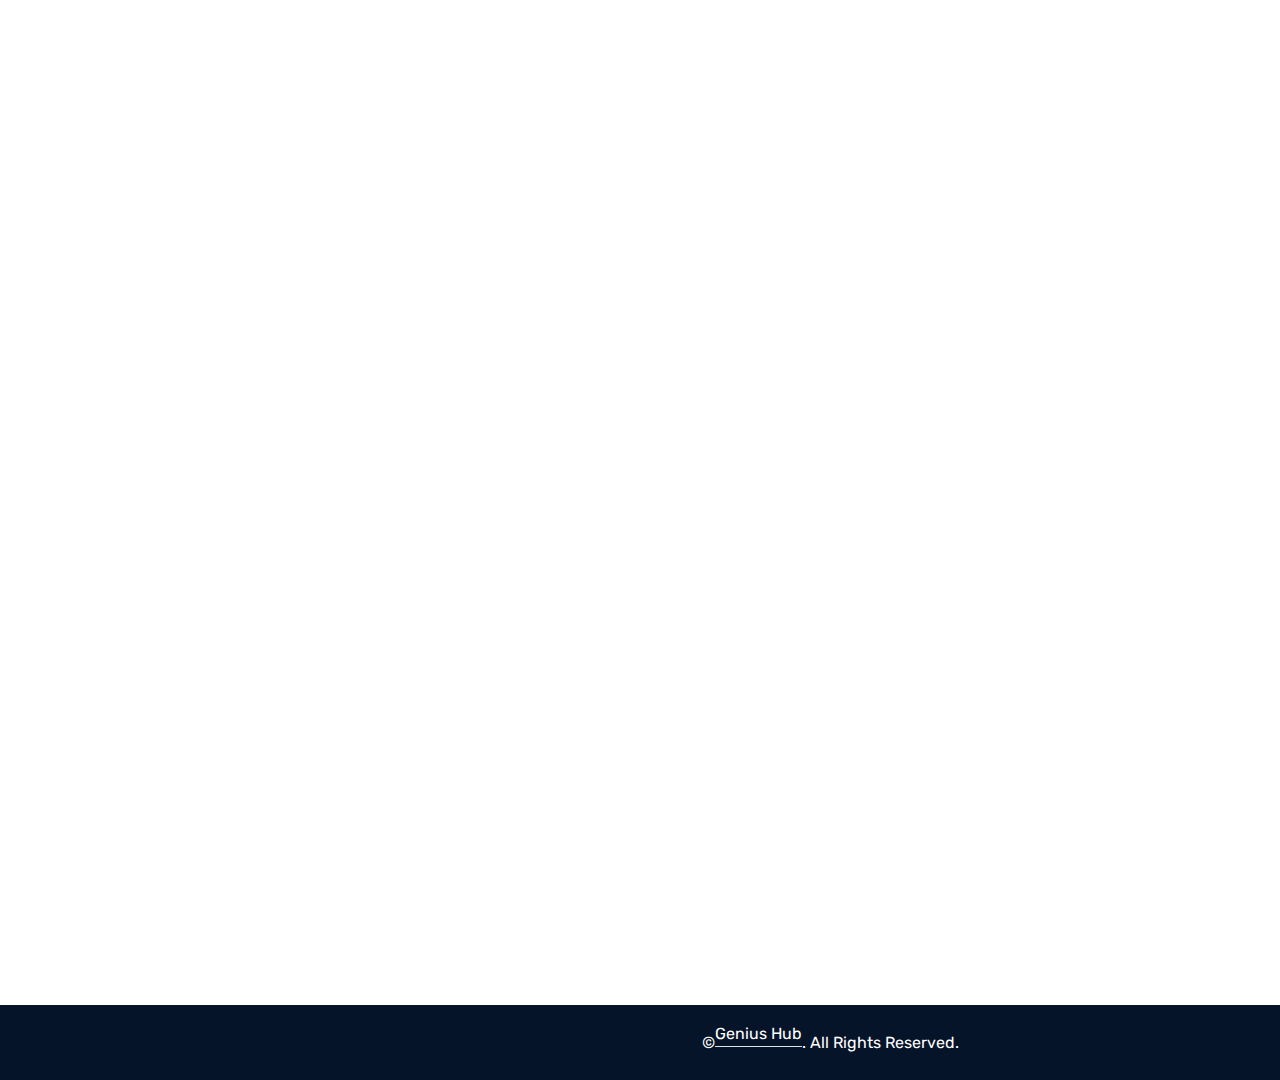
==== commit 60395bf7: "updates" ====
--- a/index.html
+++ b/index.html
@@ -11,7 +11,7 @@
     <meta content="Genius Hub | Home International Human Capital Solutions provider" name="description">
 
     <!-- Favicon -->
-    <link href="img/favicon.ico" rel="icon">
+    <link href="img/logo.png" rel="icon" type="image/png">
 
     <!-- Google Web Fonts -->
     <link rel="preconnect" href="https://fonts.googleapis.com">
@@ -68,7 +68,7 @@
         <nav class="navbar navbar-expand-lg navbar-dark px-5 py-3 py-lg-0">
             <a href="index.html" class="navbar-brand p-0">
                 
-                <h1 class="m-0"><img src="img/logo.jpg" alt="Genius Hub Logo" height="80" class="me-2">Genius Hub</h1>
+                <h1 class="m-0"><img src="img/logo.png" alt="Genius Hub Logo" height="80" class="me-2">Genius Hub</h1>
             </a>
             <button class="navbar-toggler" type="button" data-bs-toggle="collapse" data-bs-target="#navbarCollapse">
                 <span class="fa fa-bars"></span>
@@ -660,7 +660,7 @@
                 <div class="col-lg-4 col-md-6 footer-about">
                     <div class="d-flex flex-column align-items-center justify-content-center text-center h-100 bg-primary p-4">
                         <a href="index.html" class="navbar-brand">
-                            <h1 class="m-0 text-white"><img src="img/logo.jpg" alt="Genius Hub Logo" height="50" class="me-2">Genius Hub</h1>
+                            <h1 class="m-0 text-white"><img src="img/logo.png" alt="Genius Hub Logo" height="50" class="me-2">Genius Hub</h1>
                         </a>
                         <p class="mt-3 mb-4">Sign Up to our News Letter to be the first to receive opportunities</p>
                         <form action="">
